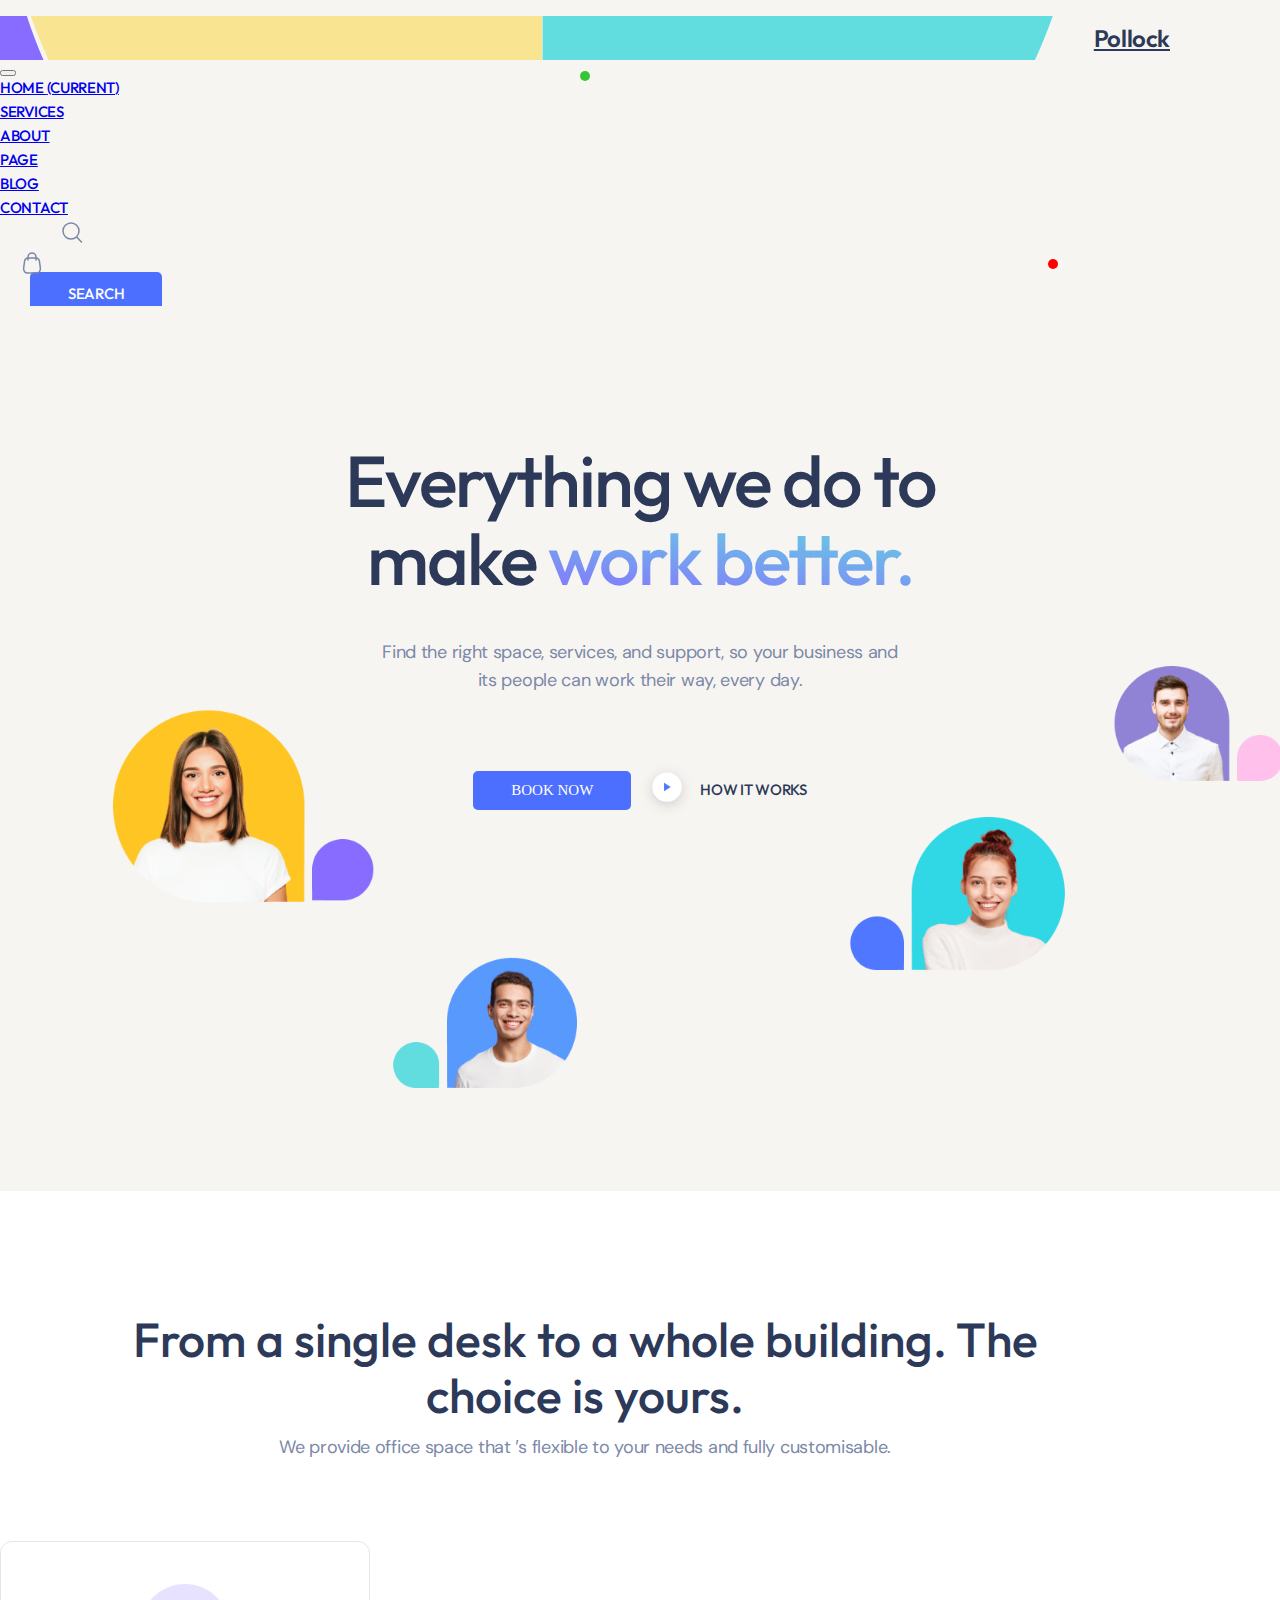
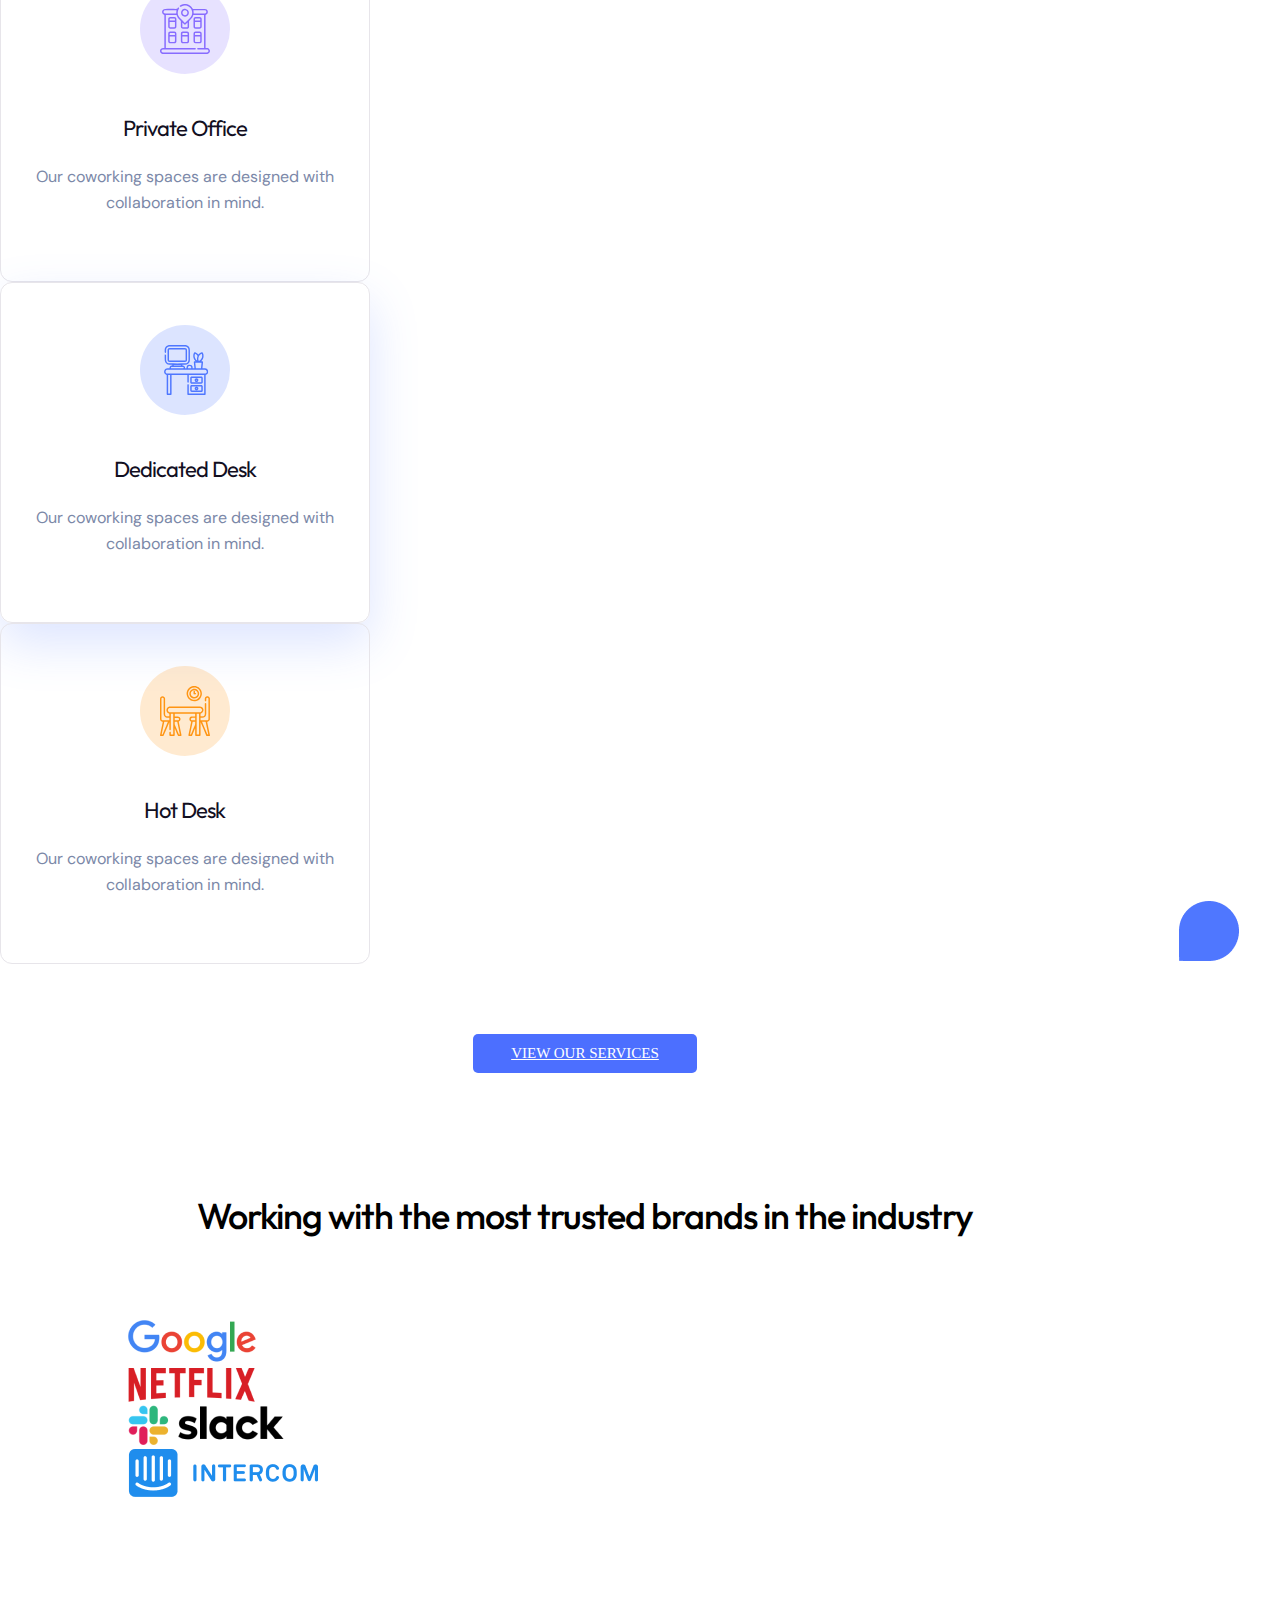
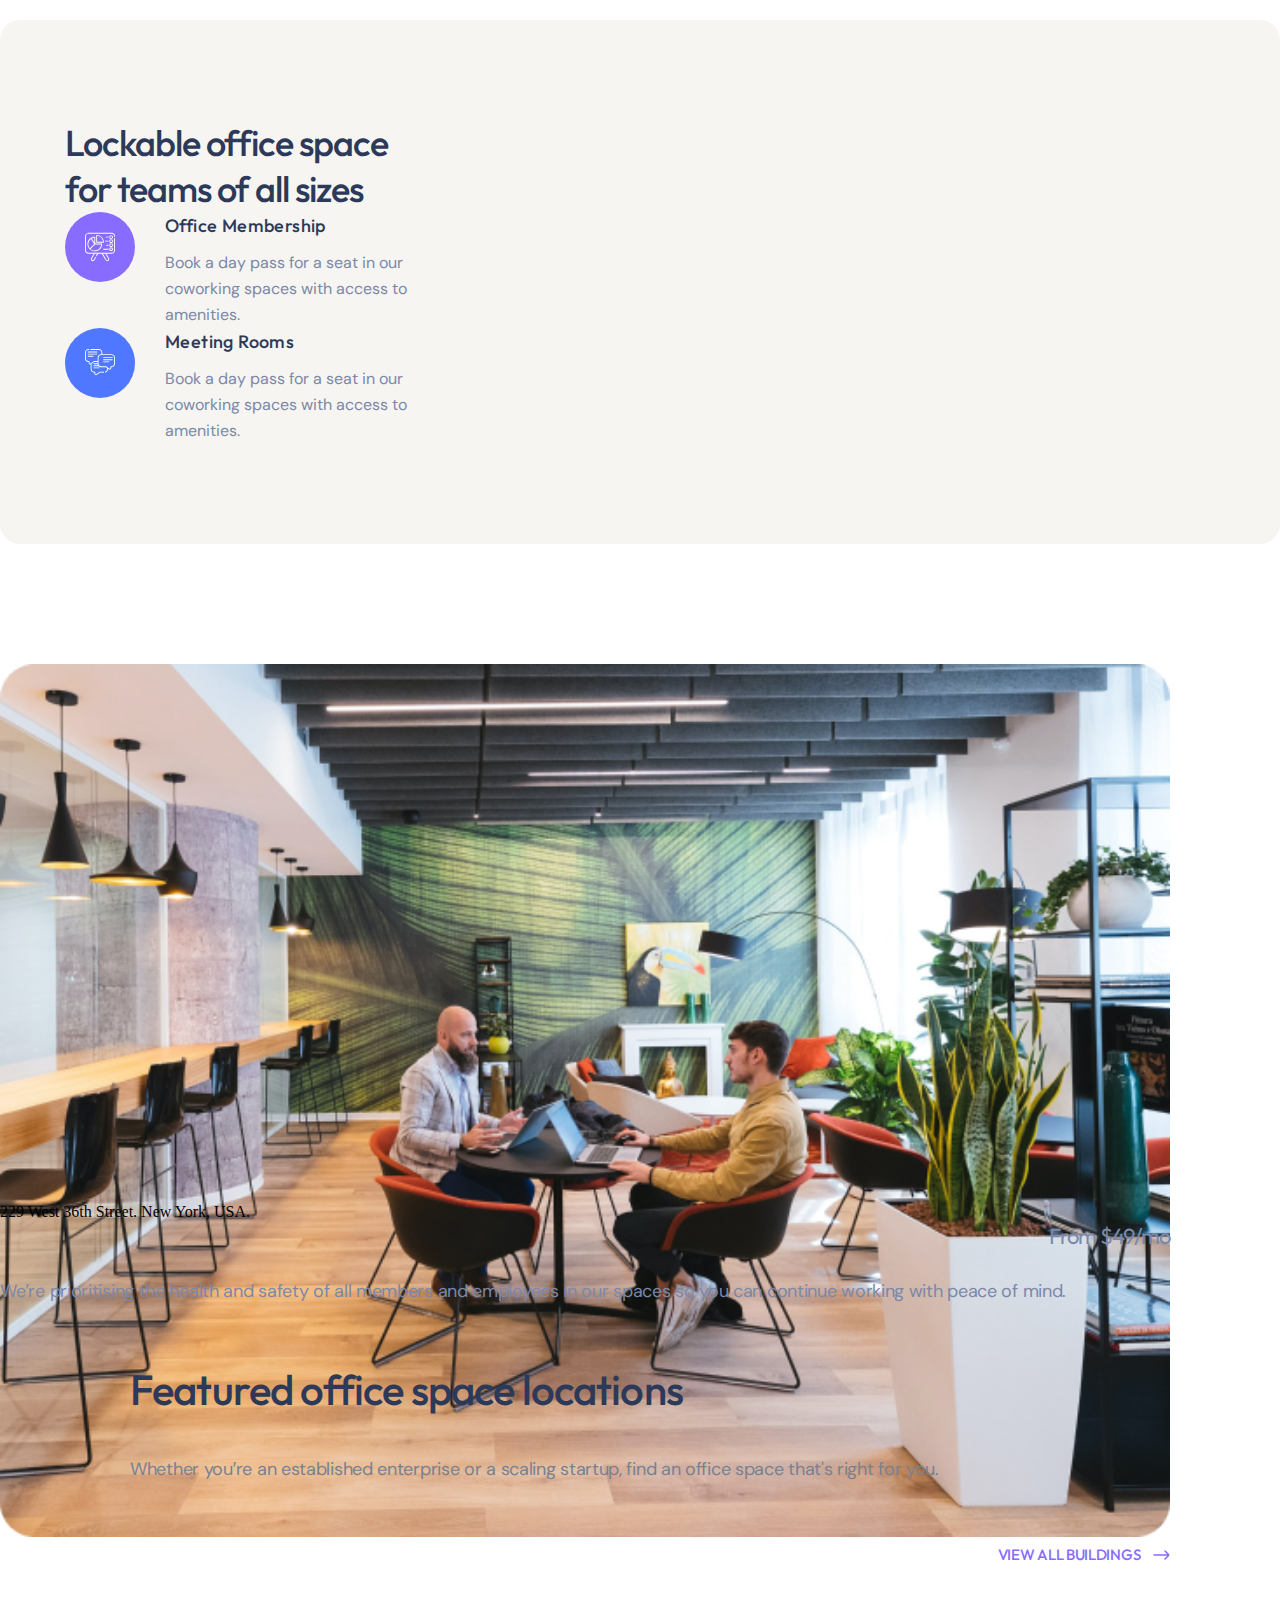
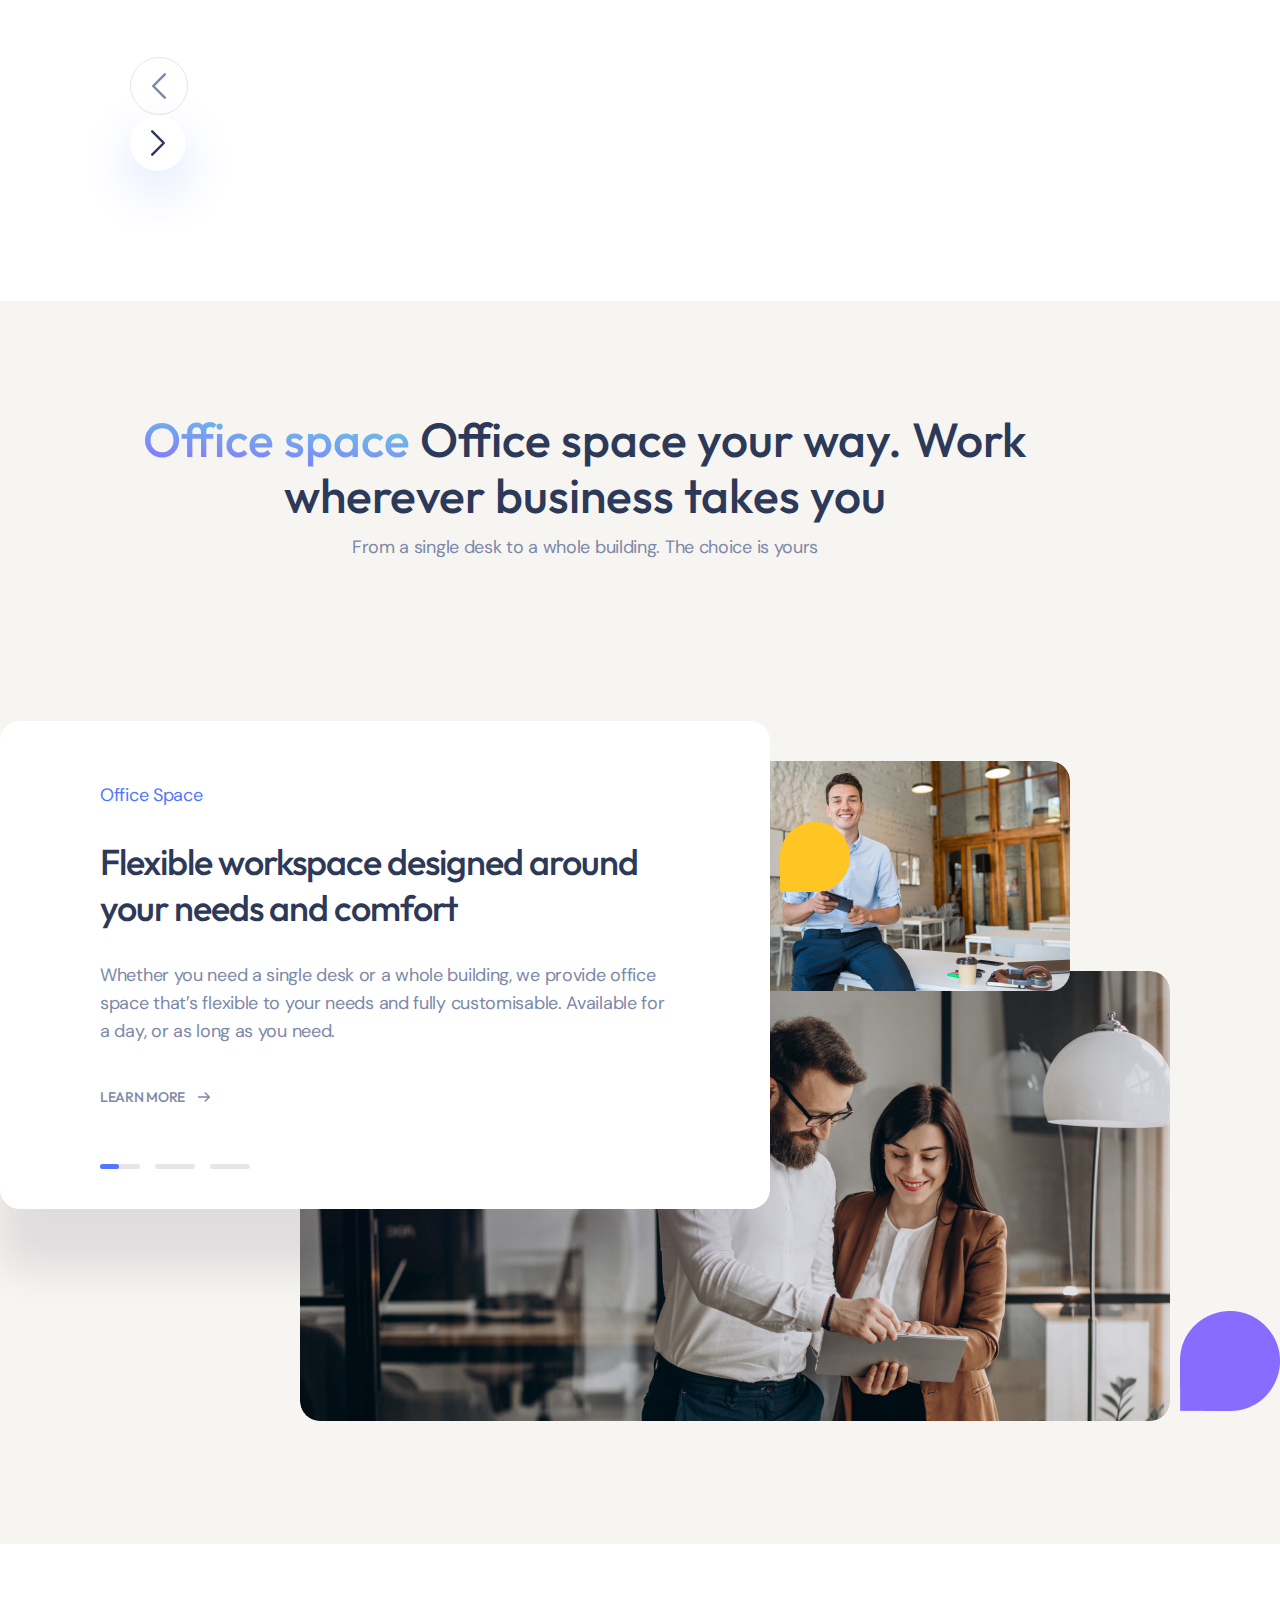
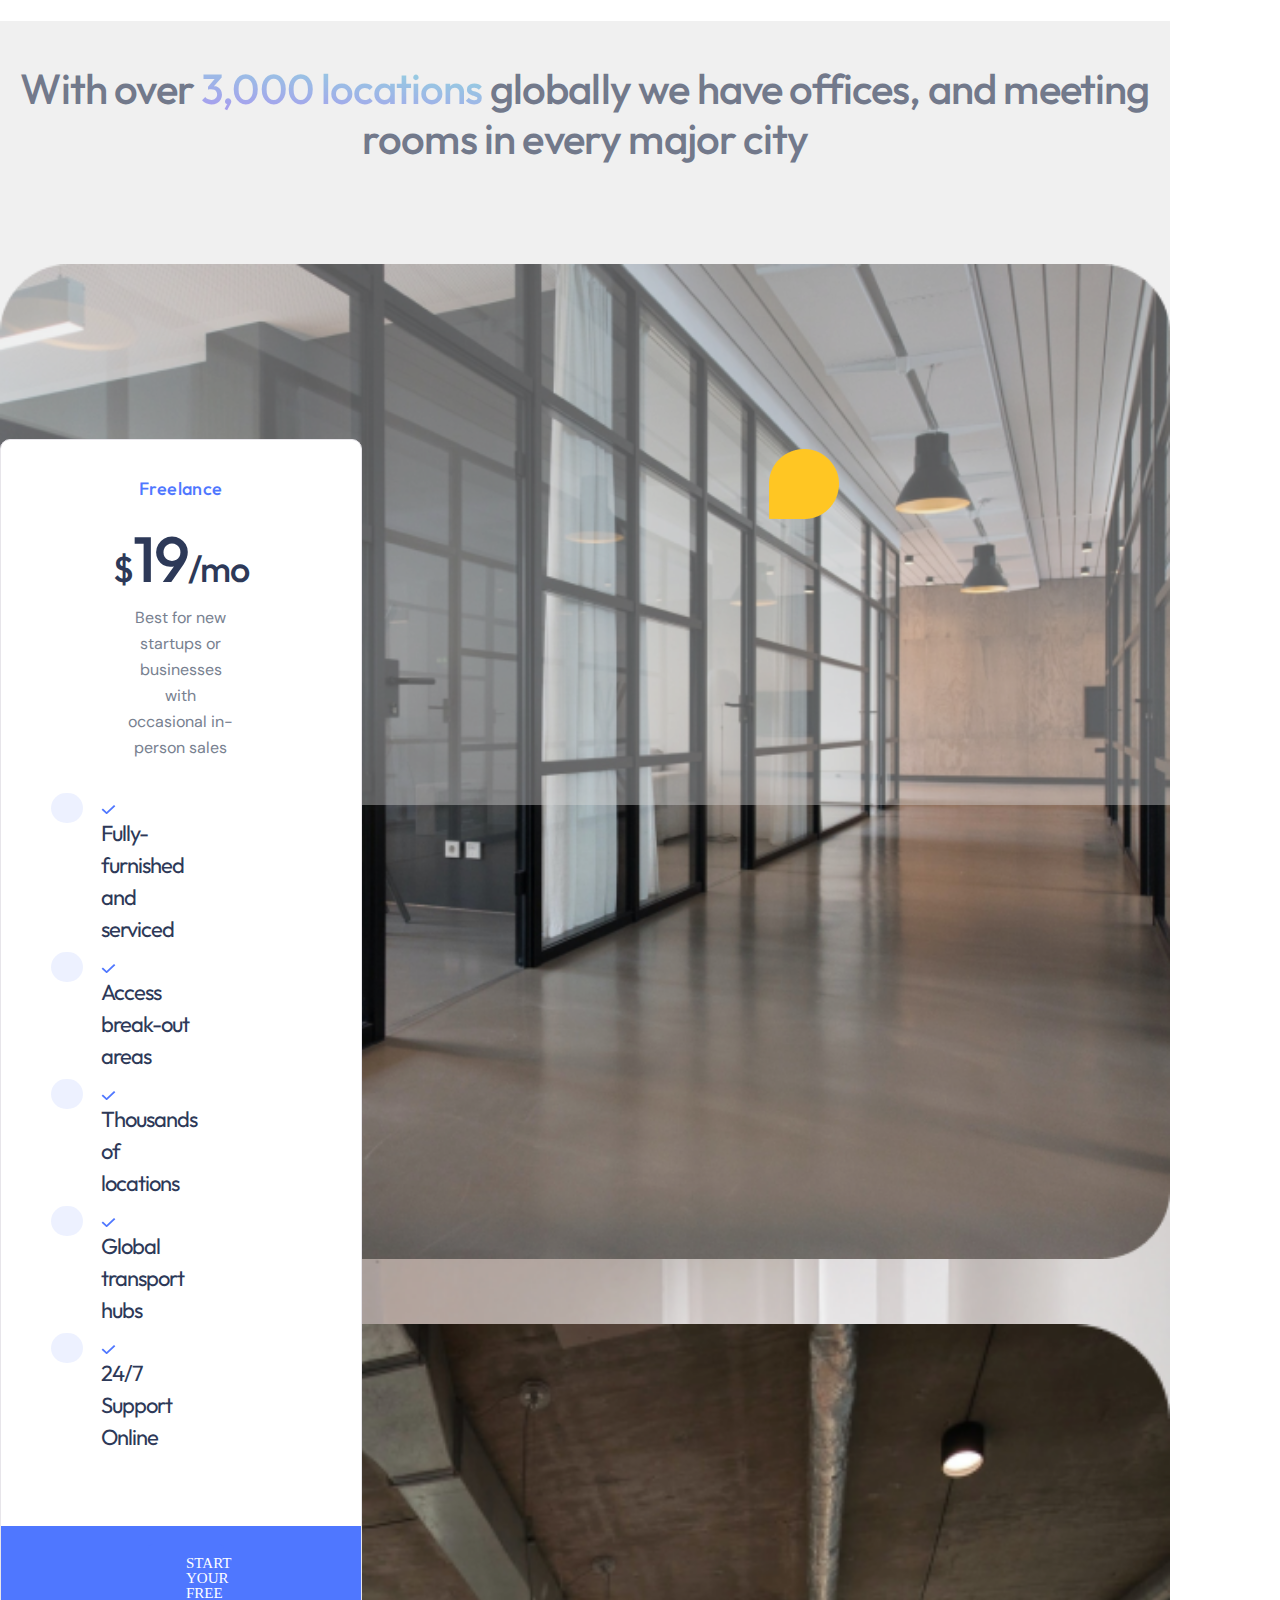
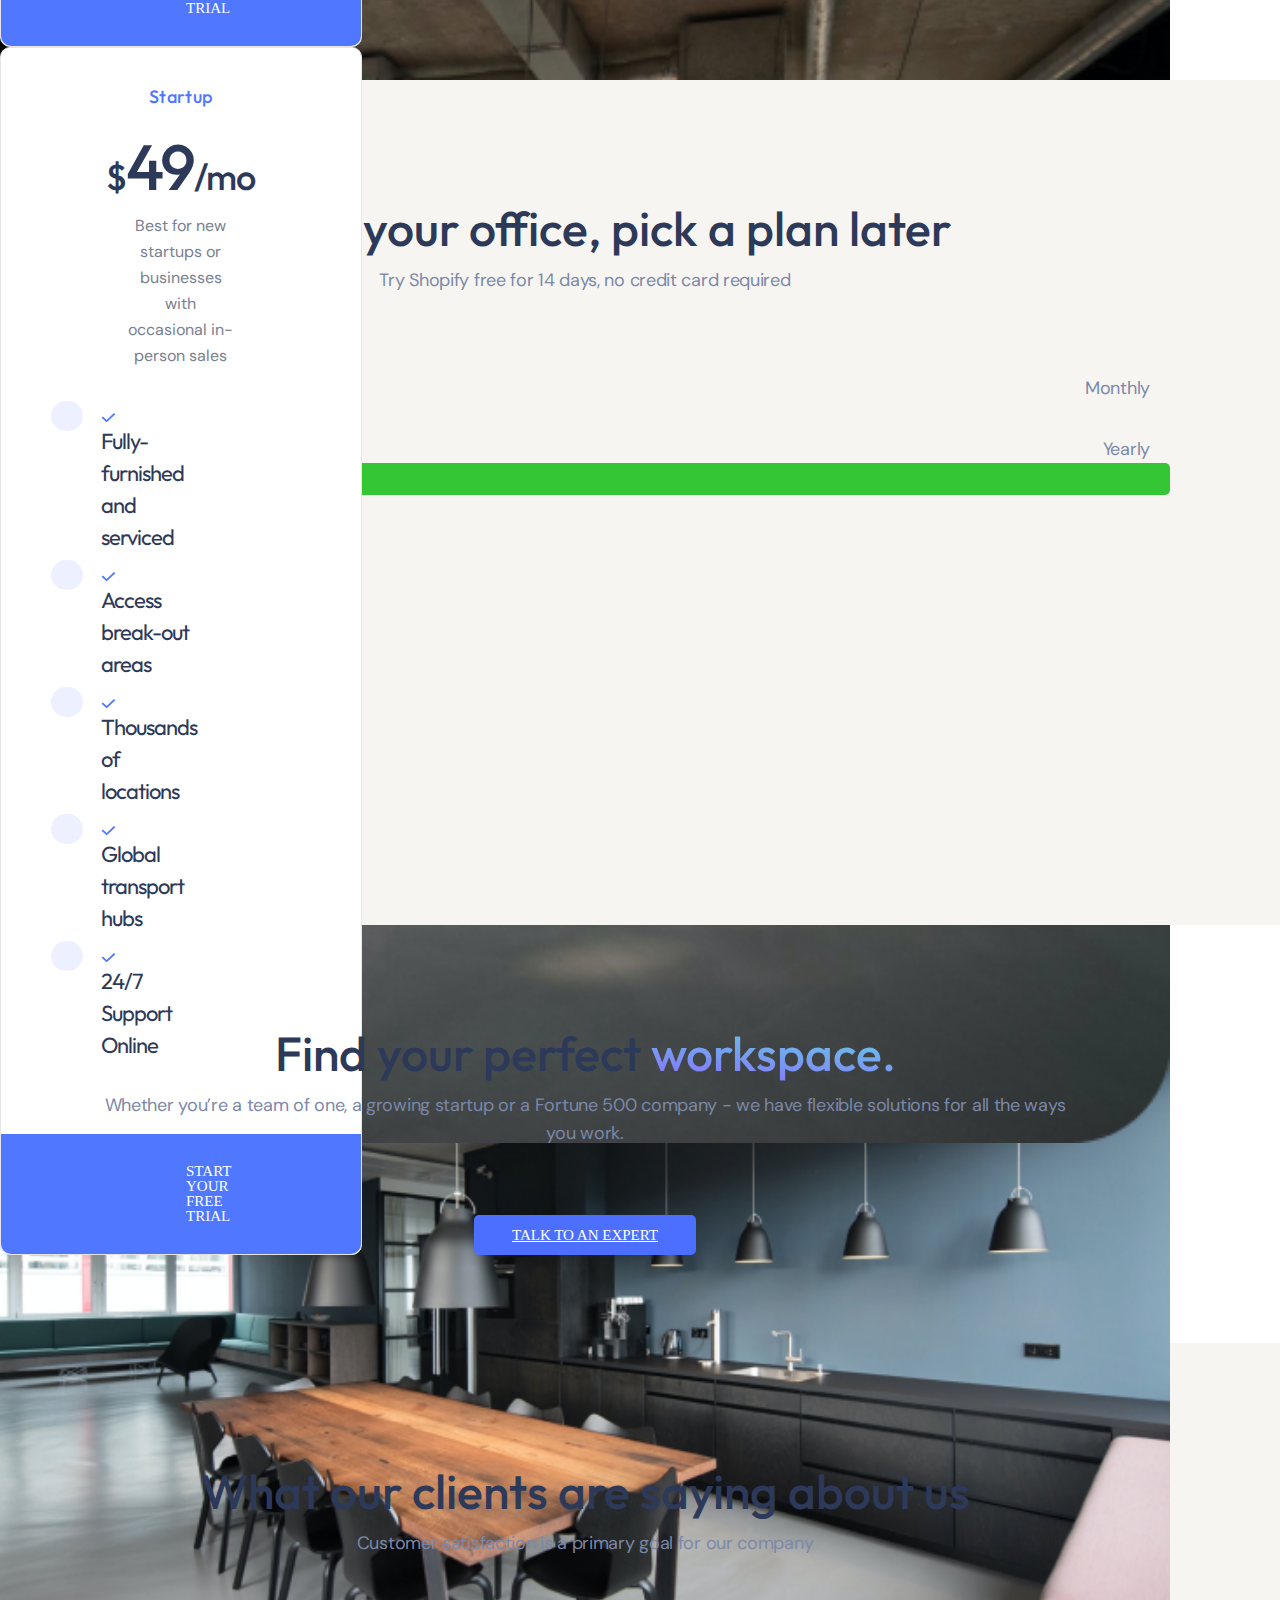
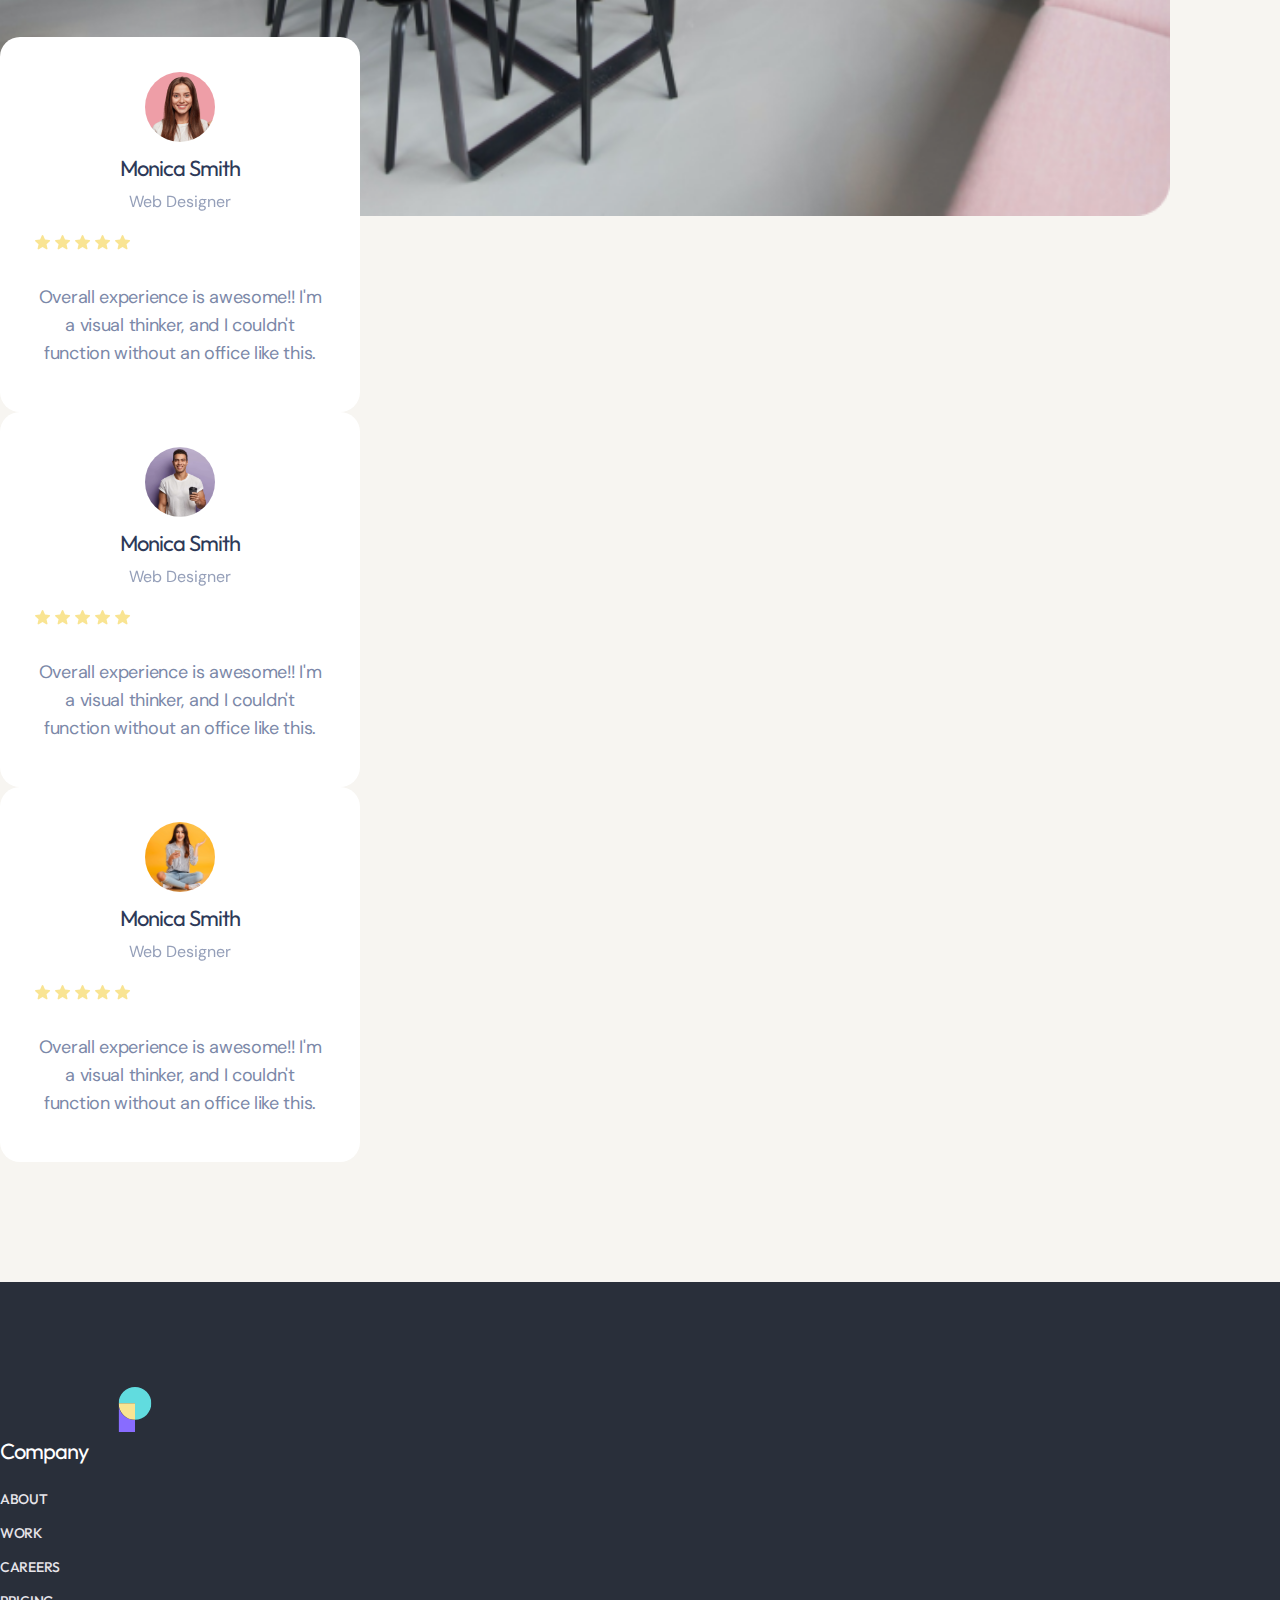
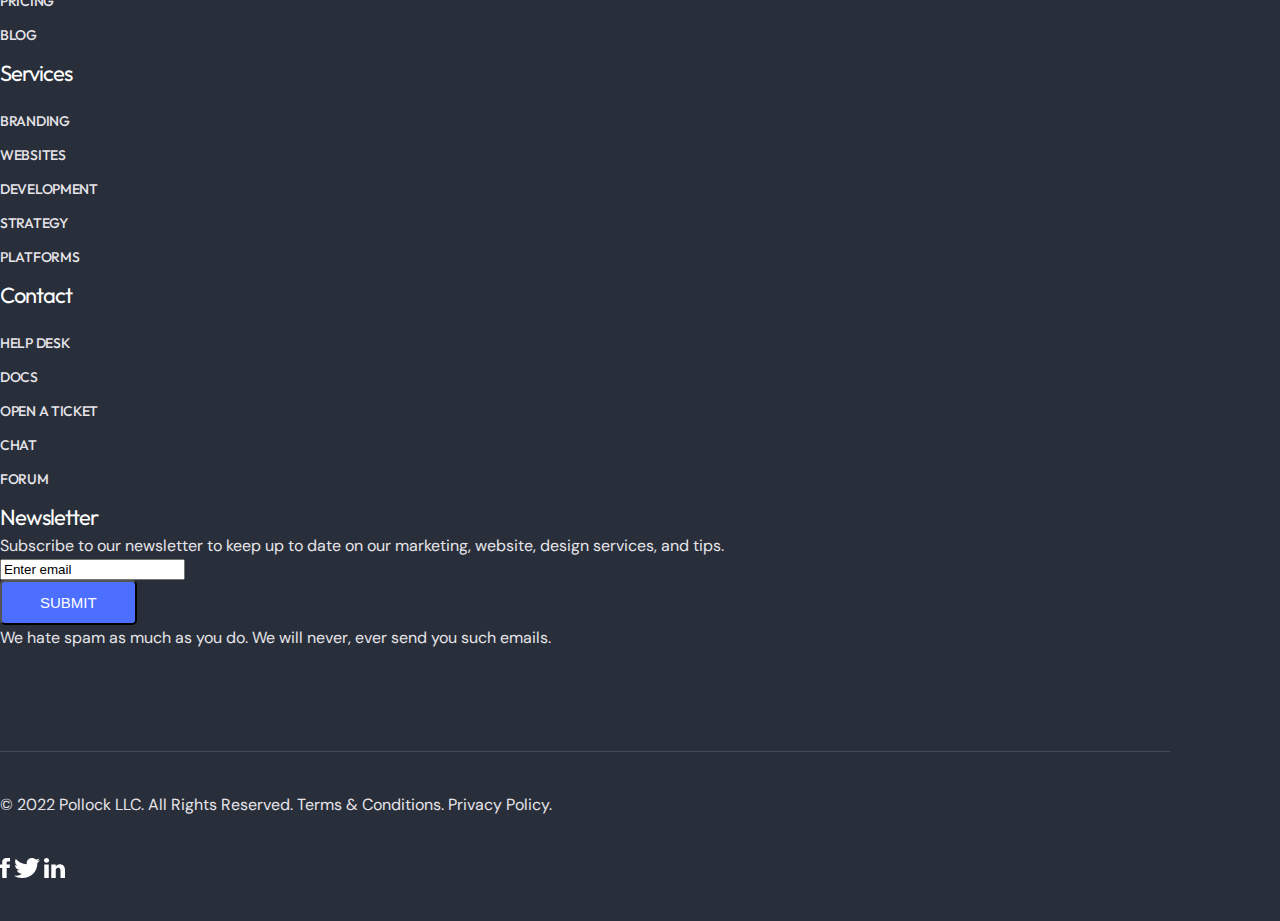
==== index.html @ 3e855b1e "Aneo__Bt2" ====
<!DOCTYPE html>
<html lang="en">
  <head>
    <meta charset="UTF-8" />
    <meta http-equiv="X-UA-Compatible" content="IE=edge" />
    <meta name="viewport" content="width=device-width, initial-scale=1.0" />
    <title>Bai Tap 2</title>
    <!-- font GG -->
    <link rel="preconnect" href="https://fonts.googleapis.com" />
    <link rel="preconnect" href="https://fonts.gstatic.com" crossorigin />
    <link
      href="https://fonts.googleapis.com/css2?family=Outfit:wght@400;500&display=swap"
      rel="stylesheet"
    />
    <link rel="preconnect" href="https://fonts.googleapis.com" />
    <link rel="preconnect" href="https://fonts.gstatic.com" crossorigin />
    <link
      href="https://fonts.googleapis.com/css2?family=DM+Sans&display=swap"
      rel="stylesheet"
    />
    <!-- Bootstrap -->
    <link
      rel="stylesheet"
      href="https://cdn.jsdelivr.net/npm/bootstrap@4.6.2/dist/css/bootstrap.min.css"
      integrity="sha384-xOolHFLEh07PJGoPkLv1IbcEPTNtaed2xpHsD9ESMhqIYd0nLMwNLD69Npy4HI+N"
      crossorigin="anonymous"
    />
    <!-- main..css -->
    <link rel="stylesheet" href="./scss/main/main.css" />
  </head>
  <body>
    <!-- Start header -->
    <header class="header BG--Light-Alt">
      <div class="wrapper">
        <div class="container">
          <div class="main-nav">
            <nav class="navbar navbar-expand-lg navbar-light">
              <div class="main-nav__logo">
                <a class="navbar-brand" href="#">
                  <img src="./img/home_coworking/logoHome.svg" alt="logo" />
                  <span>Pollock</span>
                </a>
              </div>
              <button
                class="navbar-toggler"
                type="button"
                data-toggle="collapse"
                data-target="#navbarSupportedContent"
                aria-controls="navbarSupportedContent"
                aria-expanded="false"
                aria-label="Toggle navigation"
              >
                <span class="navbar-toggler-icon"></span>
              </button>

              <div
                class="collapse navbar-collapse justify-content-end"
                id="navbarSupportedContent"
              >
                <ul class="navbar-nav main-nav__list">
                  <li class="nav-item active main-nav__item main-nav__select">
                    <a class="nav-link main-nav__link" href="#"
                      >Home <span class="sr-only">(current)</span></a
                    >
                  </li>
                  <li class="nav-item main-nav__item">
                    <a class="nav-link main-nav__link" href="#">Services</a>
                  </li>
                  <li class="nav-item main-nav__item">
                    <a class="nav-link main-nav__link" href="#">About</a>
                  </li>
                  <li class="nav-item main-nav__item">
                    <a
                      class="nav-link main-nav__link"
                      href="./public/page_shop_V1.0/page_shop_V1.0.htm"
                      >Page</a
                    >
                  </li>
                  <li class="nav-item main-nav__item">
                    <a
                      class="nav-link main-nav__link"
                      href="./public/page_blog_V1.0/page_blog_V1.0.html"
                      >Blog</a
                    >
                  </li>
                  <li class="nav-item main-nav__item">
                    <a class="nav-link main-nav__link" href="#">Contact</a>
                  </li>
                </ul>
                <ul class="navbar-nav align-items-center main-nav__search">
                  <li class="nav-item main-nav__item">
                    <a class="nav-link main-nav__link" href="#">
                      <img src="./img/home_coworking/Search.svg" alt="Search" />
                    </a>
                  </li>
                  <li class="nav-item main-nav__item main-nav__select--card">
                    <a class="nav-link main-nav__link" href="#">
                      <img src="./img/home_coworking/card.svg" alt="Search" />
                    </a>
                  </li>
                  <li class="nav-item main-nav__item">
                    <a
                      class="btn my-sm-0 btn--big btn--blue main-nav__link"
                      type="submit"
                    >
                      Search
                    </a>
                  </li>
                </ul>
              </div>
            </nav>
          </div>
        </div>
      </div>
    </header>
    <!-- End header -->
    <!-- Start Hero -->
    <section class="hero BG--Light-Alt">
      <div class="container">
        <div class="hero-main">
          <div class="hero-main__bg-Image">
            <img src="./img/home_coworking/Images.png" alt="" />
          </div>
          <div class="hero-main__content">
            <div class="hero-main__header">
              Everything we do to make
              <span class="hero-main__header--Purple">work better.</span>
            </div>
            <div class="hero-main__body">
              Find the right space, services, and support, so your business and
              its people can work their way, every day.
            </div>
            <div class="hero-main__footer">
              <div
                class="hero-main__footer hero-main--button btn btn--big btn--blue"
              >
                Book Now
              </div>
              <div class="hero-main__footer hero-main--play">
                <div class="hero-main__footer--icon">
                  <img src="./img/home_coworking/play.svg" alt="" />
                </div>
                <div class="hero-main__footer--text">How It Works</div>
              </div>
            </div>
          </div>
        </div>
      </div>
    </section>
    <!-- End Hero -->
    <!-- Start Services -->
    <div class="services">
      <div class="container">
        <div class="services-main">
          <div class="services__title">
            <div class="global">
              <div class="global__title">
                From a single desk to a whole building. The choice is yours.
              </div>
              <div class="global__desc">
                We provide office space that &prime;s flexible to your needs and
                fully customisable.
              </div>
            </div>
          </div>
          <div class="services__list">
            <div class="row">
              <div class="col-md-4">
                <div class="service__item">
                  <div class="services services--title">
                    <div class="service--bg-Purple"></div>
                    <img src="./img/home_coworking/Private Office.svg" alt="" />
                  </div>
                  <div class="services services--content">
                    <div class="services__list--title">Private Office</div>
                    <div class="services__list--desc">
                      Our coworking spaces are designed with collaboration in
                      mind.
                    </div>
                  </div>
                </div>
              </div>
              <div class="col-md-4">
                <div class="service__item service--shadow">
                  <div class="services services--title">
                    <div class="service--bg-blue"></div>
                    <img src="./img/home_coworking/Dedicated Desk.svg" alt="" />
                  </div>
                  <div class="services services--content">
                    <div class="services__list--title">Dedicated Desk</div>
                    <div class="services__list--desc">
                      Our coworking spaces are designed with collaboration in
                      mind.
                    </div>
                  </div>
                </div>
              </div>
              <div class="col-md-4">
                <div class="service__item">
                  <div class="services services--title">
                    <div class="service--bg-orange"></div>
                    <img src="./img/home_coworking/Hot Desk.svg" alt="" />
                  </div>
                  <div class="services services--content">
                    <div class="services__list--title">Hot Desk</div>
                    <div class="services__list--desc">
                      Our coworking spaces are designed with collaboration in
                      mind.
                    </div>
                  </div>
                </div>
              </div>
            </div>
            <div class="services__union">
              <img src="./img/home_coworking/BG_Services.png" alt="Union" />
            </div>
          </div>
          <div class="services__button">
            <a class="btn btn--big btn--blue" href="#">View Our Services</a>
          </div>
        </div>
      </div>
    </div>
    <!-- End Services -->

    <!-- Start Logo -->
    <section class="logo">
      <div class="container">
        <div class="logo-main">
          <div class="logo__title">
            Working with the most trusted brands in the industry
          </div>

          <div class="logo__list">
            <div class="row">
              <div class="col-3">
                <div class="logo__item">
                  <img
                    src="./img/home_coworking/logo_gogle.png"
                    alt="logo_gogle"
                  />
                </div>
              </div>
              <div class="col-3">
                <div class="logo__item">
                  <img
                    src="./img/home_coworking/logo_netflix.png"
                    alt="logo_netflix"
                  />
                </div>
              </div>
              <div class="col-3">
                <div class="logo__item">
                  <img
                    src="./img/home_coworking/logo_slack.png"
                    alt="logo_slack"
                  />
                </div>
              </div>
              <div class="col-3">
                <div class="logo__item">
                  <img
                    src="./img/home_coworking/logo_intercom.png"
                    alt="logo_intercom"
                  />
                </div>
              </div>
            </div>
          </div>
        </div>
      </div>
    </section>
    <!-- End Logo -->
    <!-- Start items -->
    <section class="items">
      <div class="container-item">
        <div class="items-main">
          <div class="row">
            <div class="col-4">
              <div class="items__card items--content">
                Lockable office space for teams of all sizes
              </div>
            </div>
            <div class="col-4">
              <div class="items__card">
                <div class="items items--icon">
                  <div
                    class="items__card items__card--image items__card--bg-purple"
                  >
                    <img src="./img/home_coworking/items1.svg" alt="" />
                  </div>
                </div>
                <div class="items items--conten">
                  <div class="items__card items__card--title">
                    Office Membership
                  </div>
                  <div class="items__card items__card--desc">
                    Book a day pass for a seat in our coworking spaces with
                    access to amenities.
                  </div>
                </div>
              </div>
            </div>
            <div class="col-4">
              <div class="items__card">
                <div class="items items--icon">
                  <div
                    class="items__card items__card--image items__card--bg-blue"
                  >
                    <img src="./img/home_coworking/items2.svg" alt="" />
                  </div>
                </div>
                <div class="items items--conten">
                  <div class="items__card items__card--title">
                    Meeting Rooms
                  </div>
                  <div class="items__card items__card--desc">
                    Book a day pass for a seat in our coworking spaces with
                    access to amenities.
                  </div>
                </div>
              </div>
            </div>
          </div>
        </div>
      </div>
    </section>
    <!-- End items -->
    <!-- Start Gallery -->
    <section class="gallery">
      <div class="container">
        <div class="gallery-main">
          <div class="row">
            <div class="col-7">
              <div class="gallery__left">
                <div class="gallery__img">
                  <img src="./img/home_coworking/gallery.png" alt="" />
                </div>
                <div class="gallery__info d-flex justify-content-between">
                  <div class="gallery__infor--address">
                    229 West 36th Street. New York, USA.
                  </div>
                  <div class="gallery__info--price">From $49/mo</div>
                </div>
                <div class="gallery__content">
                  We&prime;re prioritising the health and safety of all members
                  and employees in our spaces so you can continue working with
                  peace of mind.
                </div>
              </div>
            </div>
            <div class="col-5">
              <div class="gallery__right">
                <div class="gallery__title">
                  Featured office space locations
                </div>
                <div class="gallery__desc">
                  Whether you&prime;re an established enterprise or a scaling
                  startup, find an office space that's right for you.
                </div>
                <div class="gallery__view">
                  <a href="#"> View All Buildings</a>

                  <span
                    ><img src="./img/home_coworking/arrow-view.svg" alt=""
                  /></span>
                </div>
                <div class="gallery__arrow d-flex">
                  <div class="gallery__arrow--left">
                    <a href="#">
                      <img
                        src="./img/home_coworking/arrow-left.svg"
                        alt="arrow-left"
                      />
                    </a>
                  </div>
                  <div class="gallery__arrow--right">
                    <a href="#">
                      <img
                        src="./img/home_coworking/arrow-right.svg"
                        alt="arrow-right"
                      />
                    </a>
                  </div>
                </div>
              </div>
            </div>
          </div>
          <div class="gallery__union">
            <img src="./img/home_coworking/Union_gallery.png" alt="Union" />
          </div>
        </div>
      </div>
    </section>
    <!-- End Gallery -->
    <!-- Start About -->
    <section class="about">
      <div class="about-main">
        <div class="container">
          <div class="about__title">
            <div class="global">
              <div class="global__title">
                <span class="global__title--purple-gradient"
                  >Office space
                </span>
                Office space your way. Work wherever business takes you
              </div>
              <div class="global__desc">
                From a single desk to a whole building. The choice is yours
              </div>
            </div>
          </div>
          <div class="about__body">
            <div class="about__image">
              <div class="about__image--parent">
                <img
                  class="about__image--parent-image"
                  src="./img/home_coworking/about-2.png"
                  alt=""
                />
                <div class="about__image--children">
                  <img src="./img/home_coworking/about-1.png" alt="" />
                </div>
                <div class="about__content">
                  <div class="about about--shape">Office Space</div>
                  <div class="about about--title">
                    Flexible workspace designed around your needs and comfort
                  </div>
                  <div class="about about--desc">
                    Whether you need a single desk or a whole building, we
                    provide office space that&prime;s flexible to your needs and
                    fully customisable. Available for a day, or as long as you
                    need.
                  </div>
                  <div class="about about--more">
                    <a href="">Learn more</a>
                    <span
                      ><img
                        class="arrow"
                        src="./img/home_coworking/about-arrow.svg"
                        alt="about-arrow"
                    /></span>
                  </div>
                  <div class="about about--next-page">
                    <div class="about__content--page-first"></div>
                    <div class="about__content--page-second"></div>
                    <div class="about__content--page-third"></div>
                  </div>
                  <div class="about__content--union">
                    <img
                      src="./img/home_coworking/Union-about1.png"
                      alt="Union"
                    />
                  </div>
                </div>

                <div class="about__union">
                  <img
                    src="./img/home_coworking/Union-about2.png"
                    alt="Union"
                  />
                </div>
              </div>
            </div>
          </div>
        </div>
      </div>
    </section>
    <!-- End About -->
    <!-- Start portfolio -->
    <section class="portfolio">
      <div class="container">
        <div class="portfolio-main">
          <div class="portfolio__top block">
            <div class="portfolio portfolio__title">
              With over
              <span class="portfolio__title--bg"> 3,000 locations </span>
              globally we have offices, and meeting rooms in every major city
            </div>

            <div class="portfolio portfolio__image">
              <div class="row">
                <div class="col-7">
                  <div class="portfolio__top portfolio__top--left">
                    <img src="./img/home_coworking/Portfolio-1.png" alt="" />
                    <p class="portfolio__text">New York</p>
                    <div class="portfolio__union">
                      <img
                        src="./img/home_coworking/Union-review.png"
                        alt="Union"
                      />
                    </div>
                  </div>
                </div>
                <div class="col-5">
                  <div class="portfolio__top portfolio__top--right">
                    <img src="./img/home_coworking/Portfolio-4.png" alt="" />
                    <p class="portfolio__text">Miami</p>
                  </div>
                </div>
              </div>
            </div>
            <div class="portfolio__top-bg"></div>
          </div>
          <div class="portfolio__bot">
            <div class="portfolio portfolio__image">
              <div class="row">
                <div class="col-5">
                  <div class="portfolio__top portfolio__top--right">
                    <img src="./img/home_coworking/Portfolio-3.png" alt="" />
                    <p class="portfolio__text">San Francisco</p>
                  </div>
                </div>
                <div class="col-7">
                  <div class="portfolio__top portfolio__top--left">
                    <img src="./img/home_coworking/Portfolio-2.png" alt="" />
                    <p class="portfolio__text">Los Angeles</p>
                  </div>
                </div>
              </div>
            </div>
          </div>
        </div>
      </div>
    </section>
    <!-- End portfolio -->
    <!-- Start pricing -->
    <section class="pricing">
      <div class="pricing-main">
        <div class="container">
          <div class="pricing__title">
            <div class="global">
              <div class="global__title">
                Set up your office, pick a plan later
              </div>
              <div class="global__desc">
                Try Shopify free for 14 days, no credit card required
              </div>
            </div>
          </div>
          <div class="pricing__time">
            <div class="d-flex justify-content-center align-items-center">
              <div class="pricing__time--mon">Monthly</div>
              <div class="pricing__time--icon"></div>
              <div class="pricing__time--year">Yearly</div>
              <div class="pricing__time--ratio">Save 20%</div>
            </div>
          </div>
          <div class="container pricing__list">
            <div class="cards">
              <div class="d-flex">
                <div class="card__item card__bg">
                  <div class="cards card--job">Freelance</div>
                  <div class="cards card--salary">
                    $<span class="card--salary-bold">19</span>/mo
                  </div>
                  <div class="cards card--desc">
                    Best for new startups or businesses with occasional
                    in-person sales
                  </div>
                  <div class="cards card--list">
                    <ul class="d-flex align-items-center">
                      <li class="card__item card__item--icon">
                        <img src="./img/home_coworking/Path.svg" alt="" />
                      </li>
                      <li class="card__item card__item--list">
                        Fully-furnished and serviced
                      </li>
                    </ul>
                    <ul class="d-flex align-items-center">
                      <li class="card__item card__item--icon">
                        <img src="./img/home_coworking/Path.svg" alt="" />
                      </li>
                      <li class="card__item card__item--list">
                        Access break-out areas
                      </li>
                    </ul>
                    <ul class="d-flex align-items-center">
                      <li class="card__item card__item--icon">
                        <img src="./img/home_coworking/Path.svg" alt="" />
                      </li>
                      <li class="card__item card__item--list">
                        Thousands of locations
                      </li>
                    </ul>
                    <ul class="d-flex align-items-center">
                      <li class="card__item card__item--icon">
                        <img src="./img/home_coworking/Path.svg" alt="" />
                      </li>
                      <li class="card__item card__item--list">
                        Global transport hubs
                      </li>
                    </ul>
                    <ul class="d-flex align-items-center">
                      <li class="card__item card__item--icon">
                        <img src="./img/home_coworking/Path.svg" alt="" />
                      </li>
                      <li class="card__item card__item--list">
                        24/7 Support Online
                      </li>
                    </ul>
                  </div>
                  <div class="card__item--button">
                    <div class="btn btn--big btn--blue">
                      Start your free trial
                    </div>
                  </div>
                </div>
                <div class="card__item card__bg">
                  <div class="cards card--job">Startup</div>
                  <div class="cards card--salary">
                    $<span class="card--salary-bold">49</span>/mo
                  </div>
                  <div class="cards card--desc">
                    Best for new startups or businesses with occasional
                    in-person sales
                  </div>
                  <div class="cards card--list">
                    <ul class="d-flex align-items-center">
                      <li class="card__item card__item--icon">
                        <div class="card__item"></div>
                        <img src="./img/home_coworking/Path.svg" alt="" />
                      </li>
                      <li class="card__item card__item--list">
                        Fully-furnished and serviced
                      </li>
                    </ul>
                    <ul class="d-flex align-items-center">
                      <li class="card__item card__item--icon">
                        <img src="./img/home_coworking/Path.svg" alt="" />
                      </li>
                      <li class="card__item card__item--list">
                        Access break-out areas
                      </li>
                    </ul>
                    <ul class="d-flex align-items-center">
                      <li class="card__item card__item--icon">
                        <img src="./img/home_coworking/Path.svg" alt="" />
                      </li>
                      <li class="card__item card__item--list">
                        Thousands of locations
                      </li>
                    </ul>
                    <ul class="d-flex align-items-center">
                      <li class="card__item card__item--icon">
                        <img src="./img/home_coworking/Path.svg" alt="" />
                      </li>
                      <li class="card__item card__item--list">
                        Global transport hubs
                      </li>
                    </ul>
                    <ul class="d-flex align-items-center">
                      <li class="card__item card__item--icon">
                        <img src="./img/home_coworking/Path.svg" alt="" />
                      </li>
                      <li class="card__item card__item--list">
                        24/7 Support Online
                      </li>
                    </ul>
                  </div>
                  <div class="card__item--button">
                    <div class="btn btn--big btn--blue">
                      Start your free trial
                    </div>
                  </div>
                </div>
              </div>
            </div>
            <div class="pricing__union">
              <img src="./img/home_coworking/Union-about1.png" alt="Union" />
            </div>
          </div>
        </div>
      </div>
    </section>
    <!-- End pricing -->
    <!-- Start CTA -->
    <section class="cta">
      <div class="container">
        <div class="cta-main">
          <div class="cta__title">
            <div class="global">
              <div class="global__title">
                Find your perfect
                <span class="global__title--purple-gradient">workspace. </span>
              </div>
              <div class="global__desc">
                Whether you&#8217;re a team of one, a growing startup or a
                Fortune 500 company &#8722; we have flexible solutions for all
                the ways you work.
              </div>
            </div>
          </div>
          <div class="cta__button">
            <a class="btn btn--big btn--blue" href="#">Talk to an expert</a>
          </div>
        </div>
      </div>
    </section>
    <!-- End CTA -->
    <!-- Start review -->
    <section class="reviews">
      <div class="reviews-main">
        <div class="container">
          <div class="reviews__title">
            <div class="global">
              <div class="global__title">
                What our clients are saying about us
              </div>
              <div class="global__desc">
                Customer satisfaction is a primary goal for our company
              </div>
            </div>
          </div>
          <div class="reviews__list">
            <div class="row">
              <div class="col-md-4">
                <div class="reviews__item reviews--bg">
                  <div class="reviews reviews--title">
                    <div class="reviews__item reviews__item--image">
                      <img
                        class=""
                        src="./img/home_coworking/Reviews-Avatar1.png"
                        alt=""
                      />
                    </div>

                    <div class="reviews__item reviews__item--name">
                      Monica Smith
                    </div>
                    <div class="reviews__item reviews__item--location">
                      Web Designer
                    </div>
                    <div
                      class="reviews__item reviews__item--strart text-center"
                    >
                      <img src="./img/home_coworking/start.svg" alt="start" />
                      <img src="./img/home_coworking/start.svg" alt="start" />
                      <img src="./img/home_coworking/start.svg" alt="start" />
                      <img src="./img/home_coworking/start.svg" alt="start" />
                      <img src="./img/home_coworking/start.svg" alt="start" />
                    </div>
                  </div>
                  <div class="reviews reviews--content">
                    Overall experience is awesome!! I'm a visual thinker, and I
                    couldn't function without an office like this.
                  </div>
                </div>
              </div>
              <div class="col-md-4">
                <div class="reviews__item reviews--bg">
                  <div class="reviews reviews--title">
                    <div class="reviews__item reviews__item--image">
                      <img
                        class=""
                        src="./img/home_coworking/Reviews-Avatar2.png"
                        alt=""
                      />
                    </div>
                    <div class="reviews__item reviews__item--name">
                      Monica Smith
                    </div>
                    <div class="reviews__item reviews__item--location">
                      Web Designer
                    </div>
                    <div
                      class="reviews__item reviews__item--strart text-center"
                    >
                      <img src="./img/home_coworking/start.svg" alt="start" />
                      <img src="./img/home_coworking/start.svg" alt="start" />
                      <img src="./img/home_coworking/start.svg" alt="start" />
                      <img src="./img/home_coworking/start.svg" alt="start" />
                      <img src="./img/home_coworking/start.svg" alt="start" />
                    </div>
                  </div>
                  <div class="reviews reviews--content">
                    Overall experience is awesome!! I'm a visual thinker, and I
                    couldn't function without an office like this.
                  </div>
                </div>
              </div>
              <div class="col-md-4">
                <div class="reviews__item reviews--bg">
                  <div class="reviews reviews--title">
                    <div class="reviews__item reviews__item--image">
                      <img
                        class=""
                        src="./img/home_coworking/Reviews-Avatar3.png"
                        alt=""
                      />
                    </div>
                    <div class="reviews__item reviews__item--name">
                      Monica Smith
                    </div>
                    <div class="reviews__item reviews__item--location">
                      Web Designer
                    </div>
                    <div
                      class="reviews__item reviews__item--strart text-center"
                    >
                      <img src="./img/home_coworking/start.svg" alt="start" />
                      <img src="./img/home_coworking/start.svg" alt="start" />
                      <img src="./img/home_coworking/start.svg" alt="start" />
                      <img src="./img/home_coworking/start.svg" alt="start" />
                      <img src="./img/home_coworking/start.svg" alt="start" />
                    </div>
                  </div>
                  <div class="reviews reviews--content">
                    Overall experience is awesome!! I'm a visual thinker, and I
                    couldn't function without an office like this.
                  </div>
                </div>
              </div>
            </div>
            <div class="reviews__union">
              <img src="./img/home_coworking/Union-review.png" alt="Union" />
            </div>
          </div>
        </div>
      </div>
    </section>

    <!-- End review -->
    <!-- Start footer -->
    <footer class="footer">
      <div class="container">
        <div class="footer-main">
          <div class="row">
            <div class="col-8">
              <div class="footer__link">
                <div class="row">
                  <div class="col-3">
                    <div class="footer__logo">
                      <img src="./img/home_coworking/logoHome.svg" alt="logo" />
                    </div>
                  </div>

                  <div class="col-3">
                    <div class="footer footer--item">
                      <div class="footer__list footer__list--header">
                        Company
                      </div>
                      <div class="footer__list footer__list--body">
                        <ul>
                          <li>
                            <a href="#">About</a>
                          </li>
                          <li>
                            <a href="#">Work</a>
                          </li>
                          <li><a href="#">Careers</a></li>
                          <li>
                            <a href="#">Pricing</a>
                          </li>
                          <li>
                            <a href="#">Blog</a>
                          </li>
                        </ul>
                      </div>
                    </div>
                  </div>

                  <div class="col-3">
                    <div class="footer footer--item">
                      <div class="footer__list footer__list--header">
                        Services
                      </div>
                      <div class="footer__list footer__list--body">
                        <ul>
                          <li>
                            <a href="#">Branding</a>
                          </li>
                          <li>
                            <a href="#">Websites</a>
                          </li>
                          <li>
                            <a href="#">Development</a>
                          </li>
                          <li>
                            <a href="#">Strategy</a>
                          </li>
                          <li>
                            <a href="#">Platforms</a>
                          </li>
                        </ul>
                      </div>
                    </div>
                  </div>

                  <div class="col-3">
                    <div class="footer footer--item">
                      <div class="footer__list footer__list--header">
                        Contact
                      </div>
                      <div class="footer__list footer__list--body">
                        <ul>
                          <li>
                            <a href="#">Help Desk</a>
                          </li>
                          <li>
                            <a href="#">Docs</a>
                          </li>
                          <li>
                            <a href="#">Open a Ticket</a>
                          </li>
                          <li>
                            <a href="#">Chat</a>
                          </li>
                          <li>
                            <a href="#">Forum</a>
                          </li>
                        </ul>
                      </div>
                    </div>
                  </div>
                </div>
              </div>
            </div>
            <div class="col-4">
              <div class="footer__sub">
                <div class="footer__sub--title">Newsletter</div>
                <div class="footer__sub--desc">
                  Subscribe to our newsletter to keep up to date on our
                  marketing, website, design services, and tips.
                </div>
                <div class="footer__sub--email">
                  <form action="">
                    <div class="row align-items-center">
                      <div class="col-8 pr-3">
                        <div class="form-outline mb-4">
                          <input
                            type="email"
                            id="form2Example1"
                            class="form-control"
                            value="Enter email"
                          />
                        </div>
                      </div>
                      <div class="col-4">
                        <button
                          type="button"
                          class="btn btn--blue btn--big mb-4"
                        >
                          Submit
                        </button>
                      </div>
                    </div>
                  </form>
                </div>
                <div class="footer__sub--text">
                  We hate spam as much as you do. We will never, ever send you
                  such emails.
                </div>
              </div>
            </div>
          </div>
          <div class="footer-end">
            <div class="container">
              <div class="footer_line"></div>

              <div class="row justify-content-between">
                <div class="footer-end--desc">
                  © 2022 Pollock LLC. All Rights Reserved. Terms & Conditions.
                  Privacy Policy.
                </div>
                <div class="footer-end--icon">
                  <img
                    class="mr-4"
                    src="./img/home_coworking/ft-fb.svg"
                    alt="fb"
                  />
                  <img
                    class="mr-4"
                    src="./img/home_coworking/ft-tw.svg"
                    alt="fb"
                  />
                  <img
                    class="mr-4"
                    src="./img/home_coworking/ft-lin.svg"
                    alt="fb"
                  />
                </div>
              </div>
            </div>
          </div>
        </div>
      </div>
    </footer>
    <!-- End footer -->
    <!-- Bootstrap -->
    <script
      src="https://cdn.jsdelivr.net/npm/jquery@3.5.1/dist/jquery.slim.min.js"
      integrity="sha384-DfXdz2htPH0lsSSs5nCTpuj/zy4C+OGpamoFVy38MVBnE+IbbVYUew+OrCXaRkfj"
      crossorigin="anonymous"
    ></script>
    <script
      src="https://cdn.jsdelivr.net/npm/bootstrap@4.6.2/dist/js/bootstrap.bundle.min.js"
      integrity="sha384-Fy6S3B9q64WdZWQUiU+q4/2Lc9npb8tCaSX9FK7E8HnRr0Jz8D6OP9dO5Vg3Q9ct"
      crossorigin="anonymous"
    ></script>
  </body>
</html>
---- scss/main/main.css ----
@import "../components/section-page/background/background.css";
@import "../components/section-page/header/header.css";
@import "../components/section-page/footer/footer.css";
@import "../components/global/global.css";
@import "../components/nav-select/nav-select.css";
@import "../components/checkbox/checkbox.css";
@import "../page/home//hero/hero.css";
@import "../page/home/Services/Services.css";
@import "../page/home/logo/logo.css";
@import "../page/home/items/items.css";
@import "../page/home/gallery/gallery.css";
@import "../page/home/about/about.css";
@import "../page/home/portfolio/portfolio.css";
@import "../page/home/pricing/pricing.css";
@import "../page/home/cta/cta.css";
@import "../page/home/reviews/reviews.css";
@import "../components/section-page/hero-global/hero-global.css";
@import "../page/shop_single/shop_single.css";
@import "../../scss/page/page_shop_V1.0/page_shop_V1.0.css";
html,
body,
div,
span,
applet,
object,
iframe,
h1,
h2,
h3,
h4,
h5,
h6,
p,
blockquote,
pre,
a,
abbr,
acronym,
address,
big,
cite,
code,
del,
dfn,
em,
img,
ins,
kbd,
q,
s,
samp,
small,
strike,
strong,
sub,
sup,
tt,
var,
b,
u,
i,
center,
dl,
dt,
dd,
ol,
ul,
li,
fieldset,
form,
label,
legend,
table,
caption,
tbody,
tfoot,
thead,
tr,
th,
td,
article,
aside,
canvas,
details,
embed,
figure,
figcaption,
footer,
header,
hgroup,
menu,
nav,
output,
ruby,
section,
summary,
time,
mark,
audio,
video {
  margin: 0;
  padding: 0;
  border: 0;
  font-size: 100%;
  font: inherit;
  vertical-align: baseline;
}

/* HTML5 display-role reset for older browsers */
article,
aside,
details,
figcaption,
figure,
footer,
header,
hgroup,
menu,
nav,
section {
  display: block;
}

body {
  line-height: 1;
}

ol,
ul {
  list-style: none;
}

blockquote,
q {
  quotes: none;
}

blockquote:before,
blockquote:after,
q:before,
q:after {
  content: "";
  content: none;
}

table {
  border-collapse: collapse;
  border-spacing: 0;
}

.wrapper {
  max-width: 1920px;
  margin: 0 auto;
}

@media (min-width: 1200px) {
  .container {
    max-width: 1170px;
    padding: 0;
  }
}
.btn--big {
  border-radius: 5px;
  font-size: 15px;
  font-style: normal;
  font-weight: 500;
  text-align: center;
  text-transform: uppercase;
  padding: 12px 38px;
}

.btn--blue {
  background-color: #4c6fff;
  color: #ffffff;
}

.btn--white {
  background-color: #ffffff;
}/*# sourceMappingURL=main.css.map */
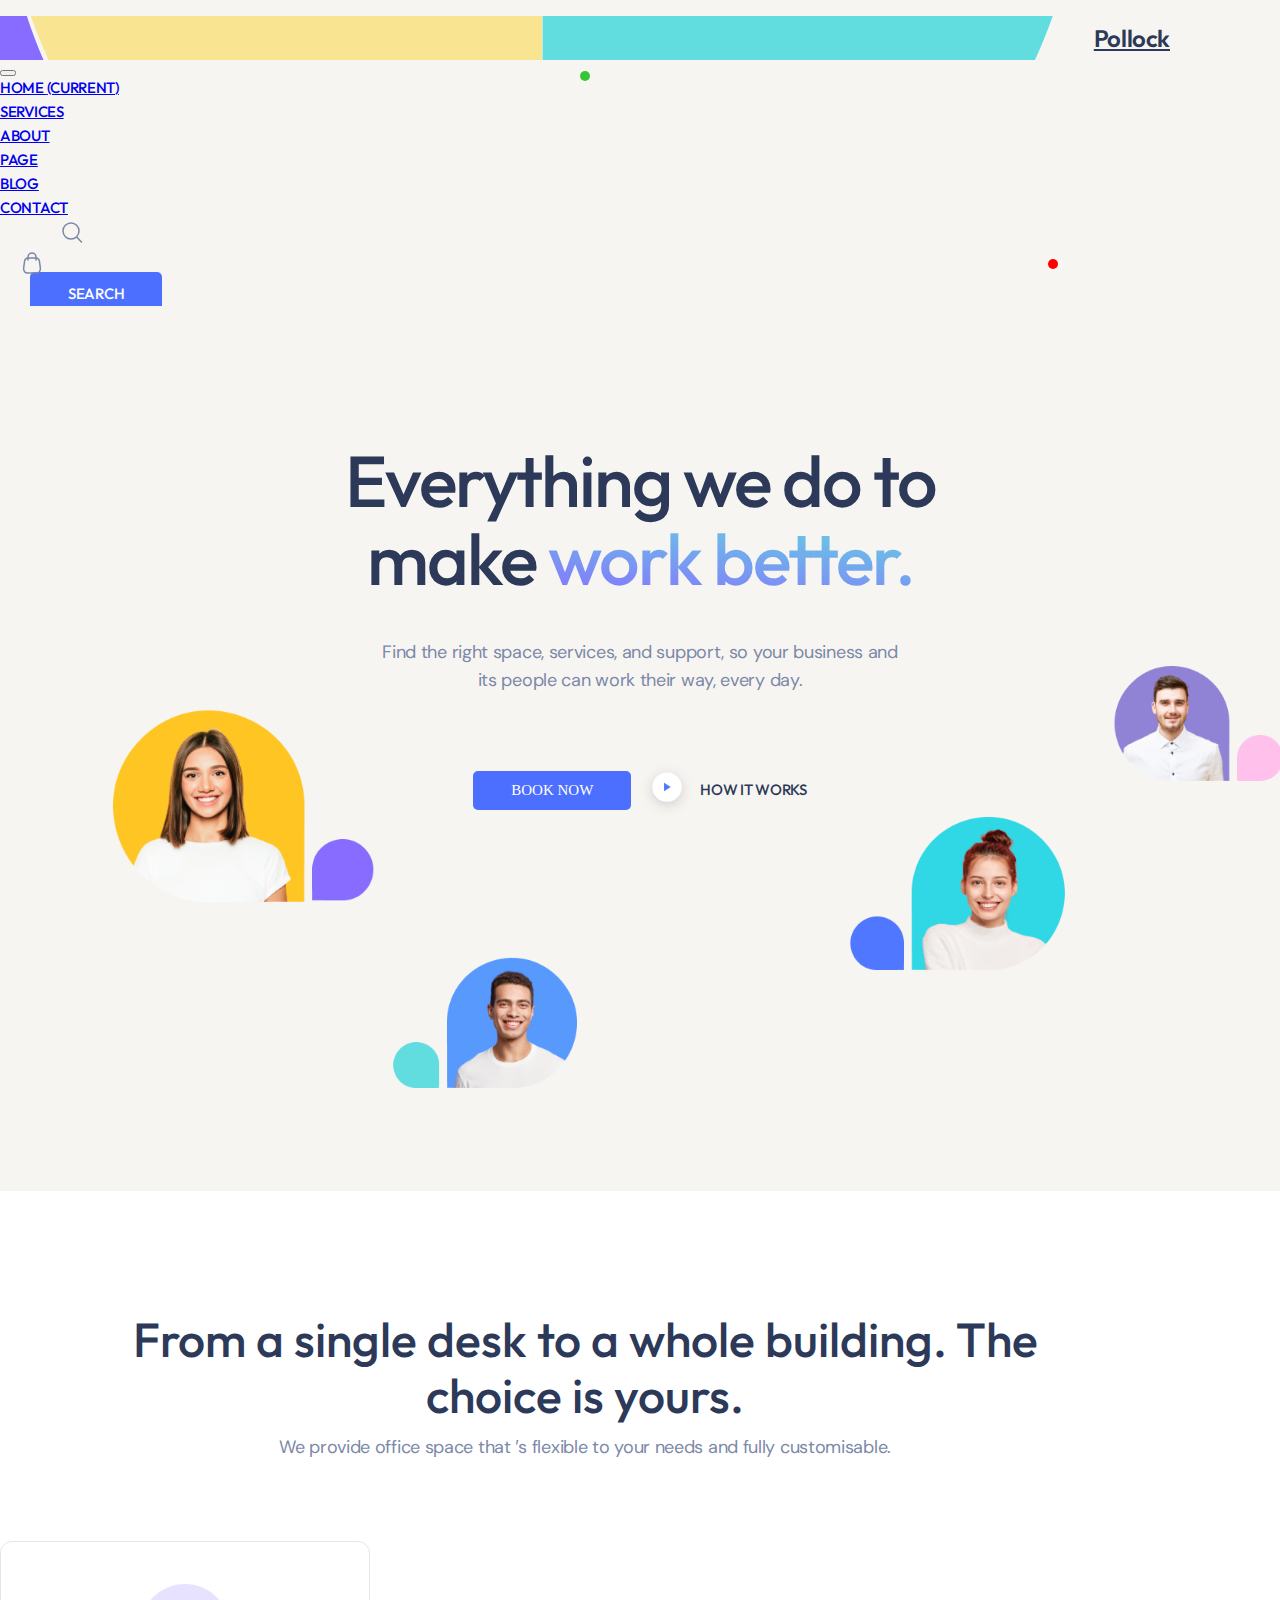
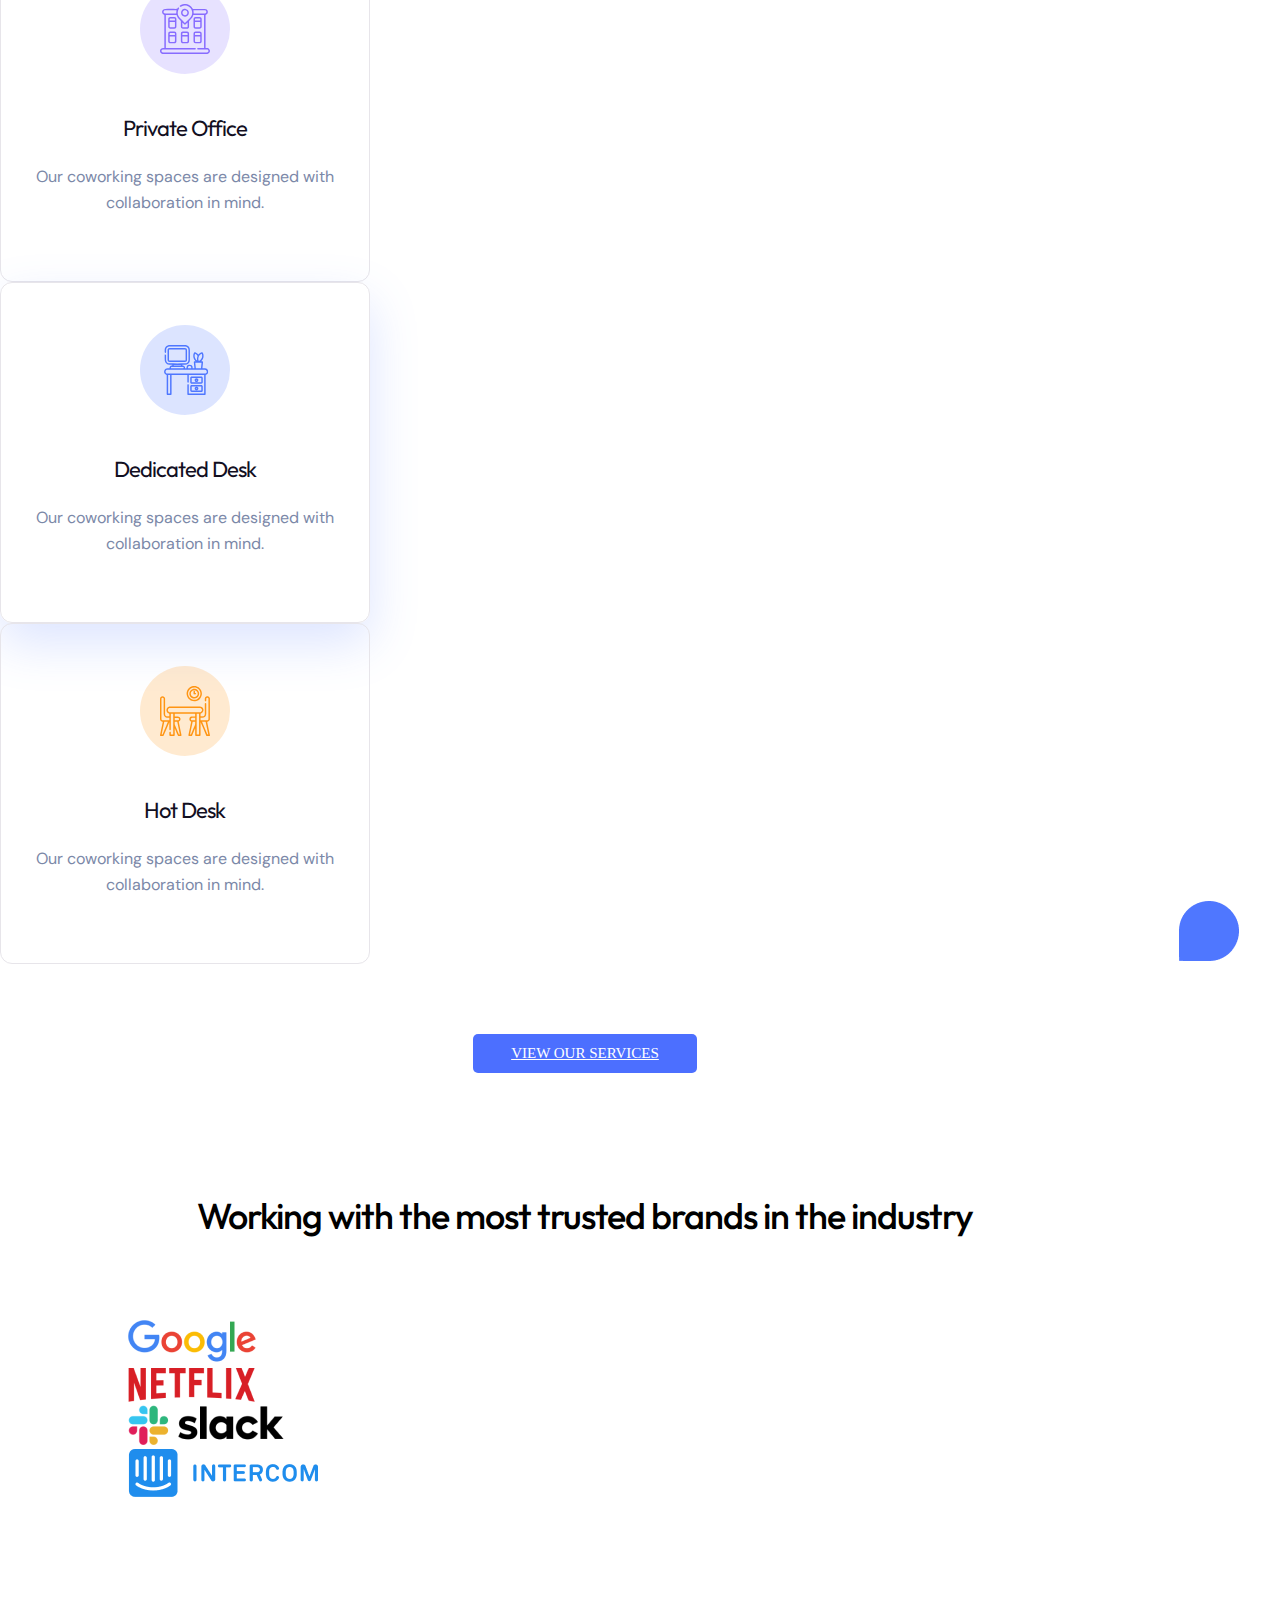
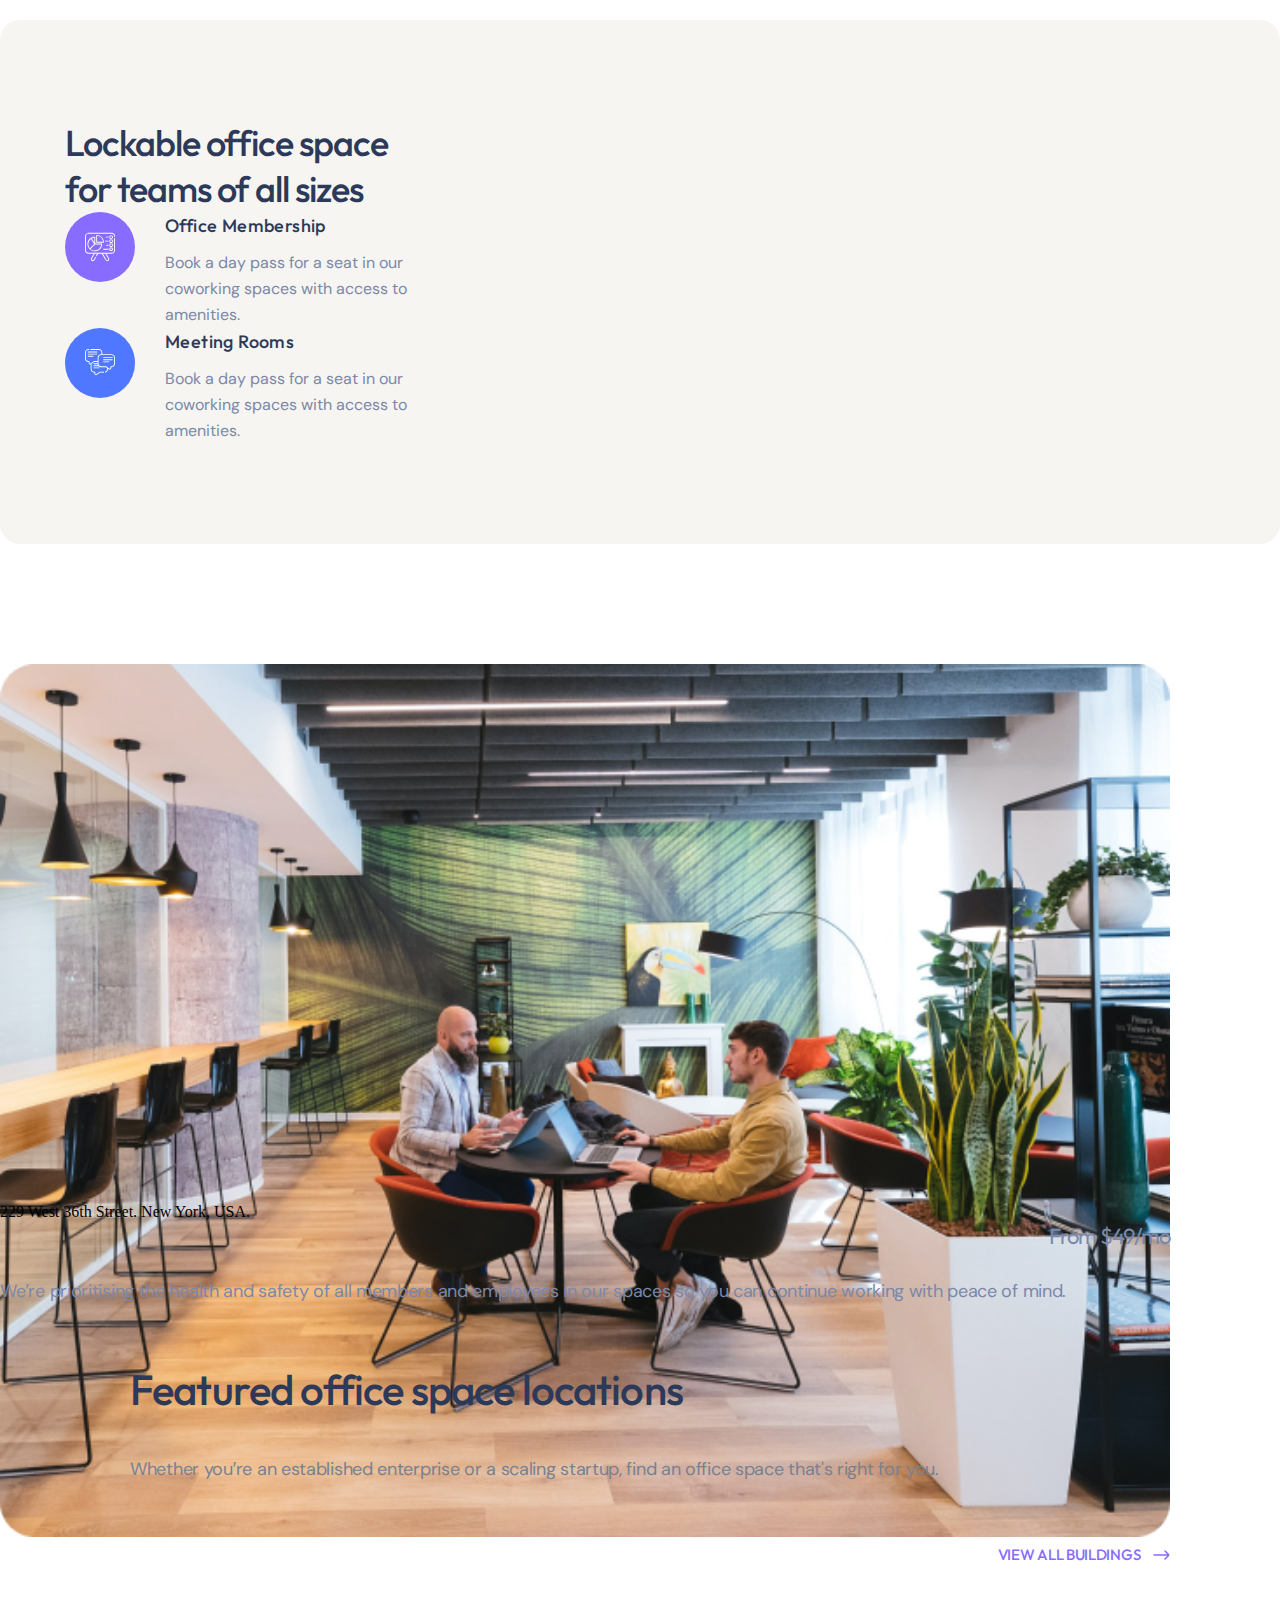
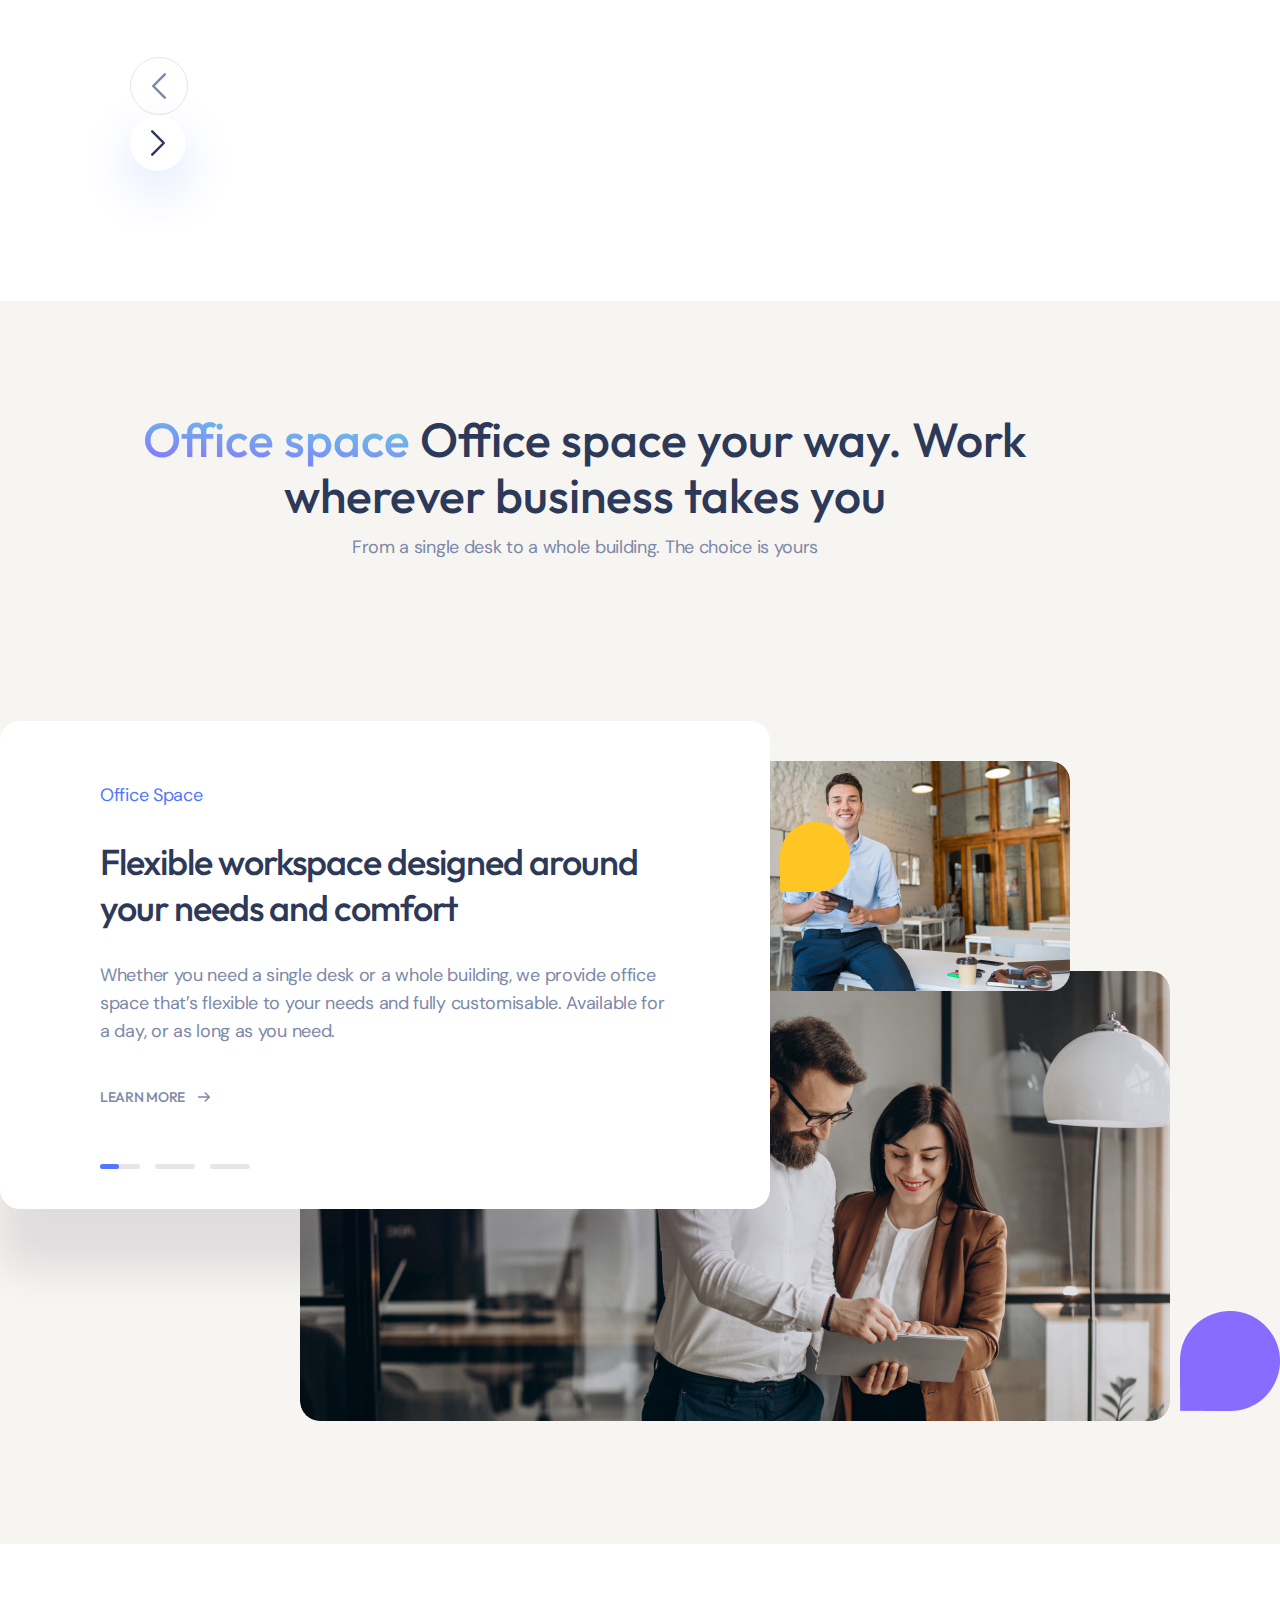
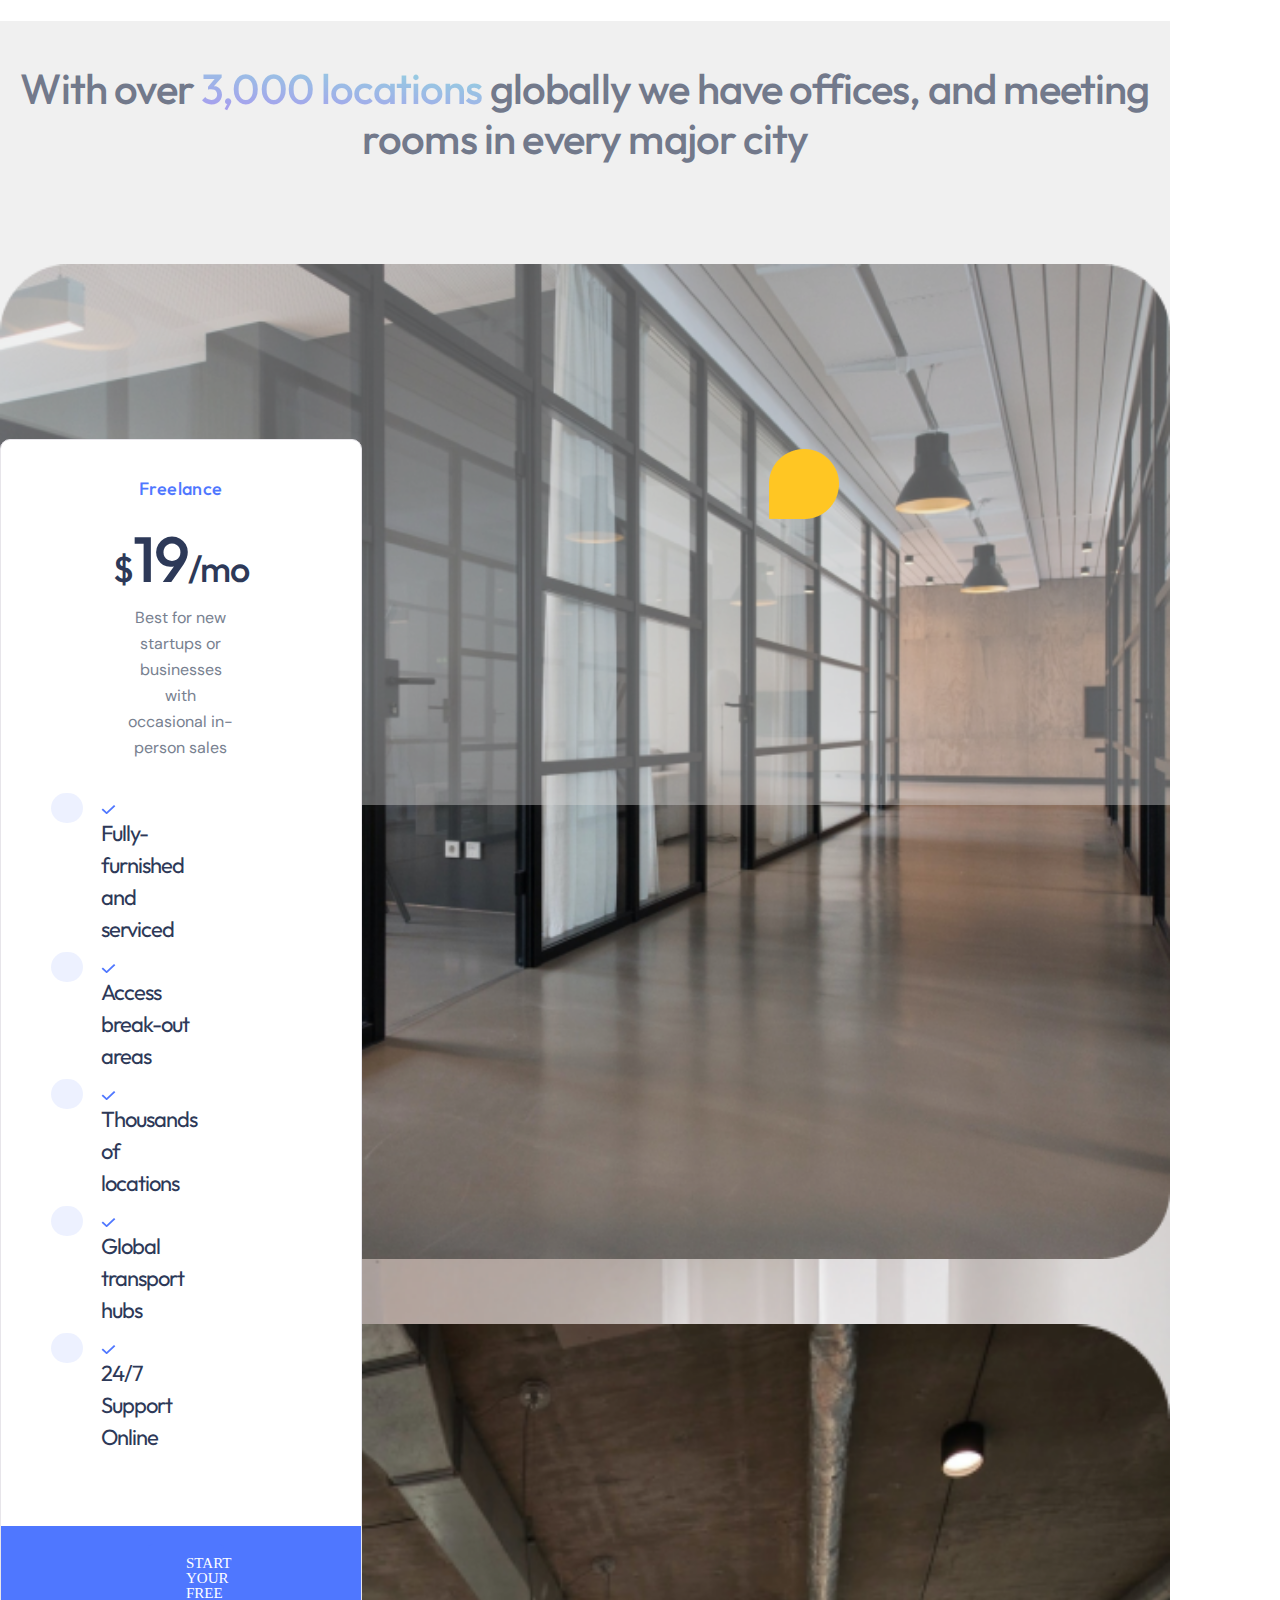
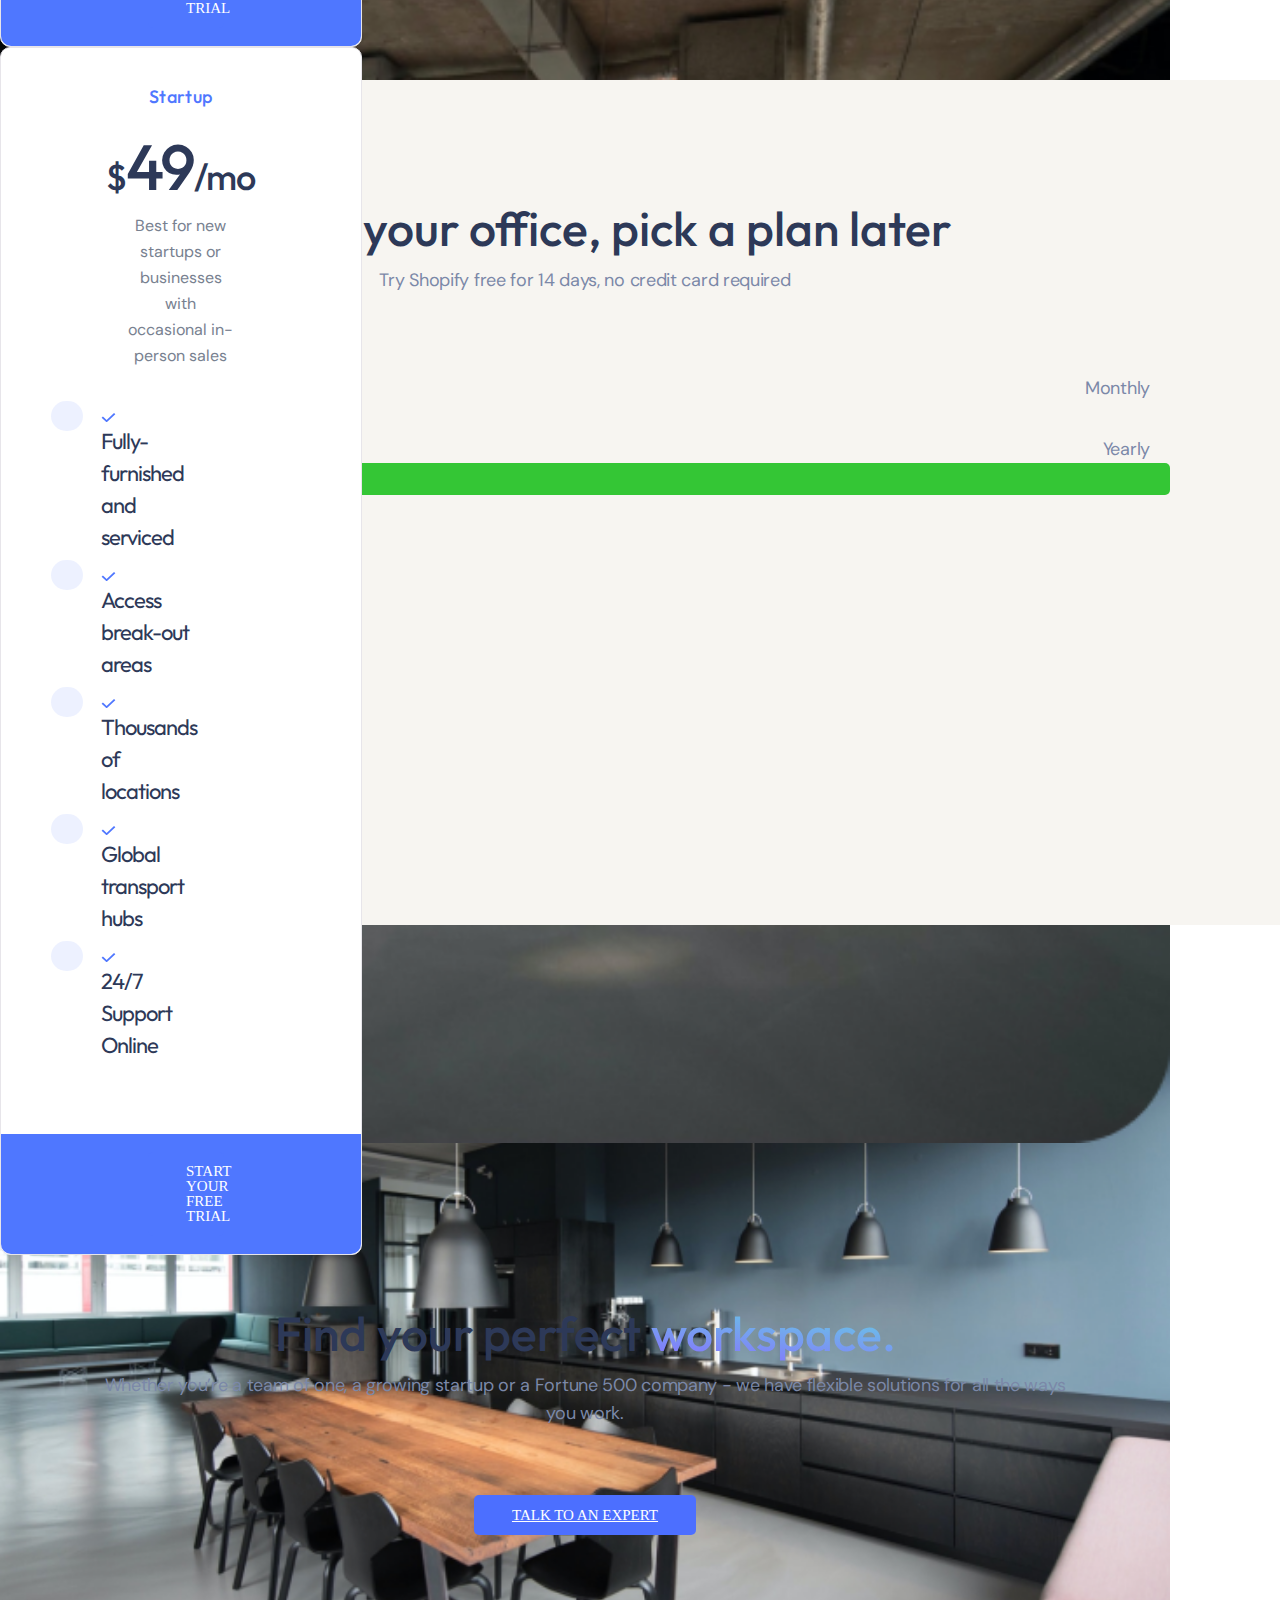
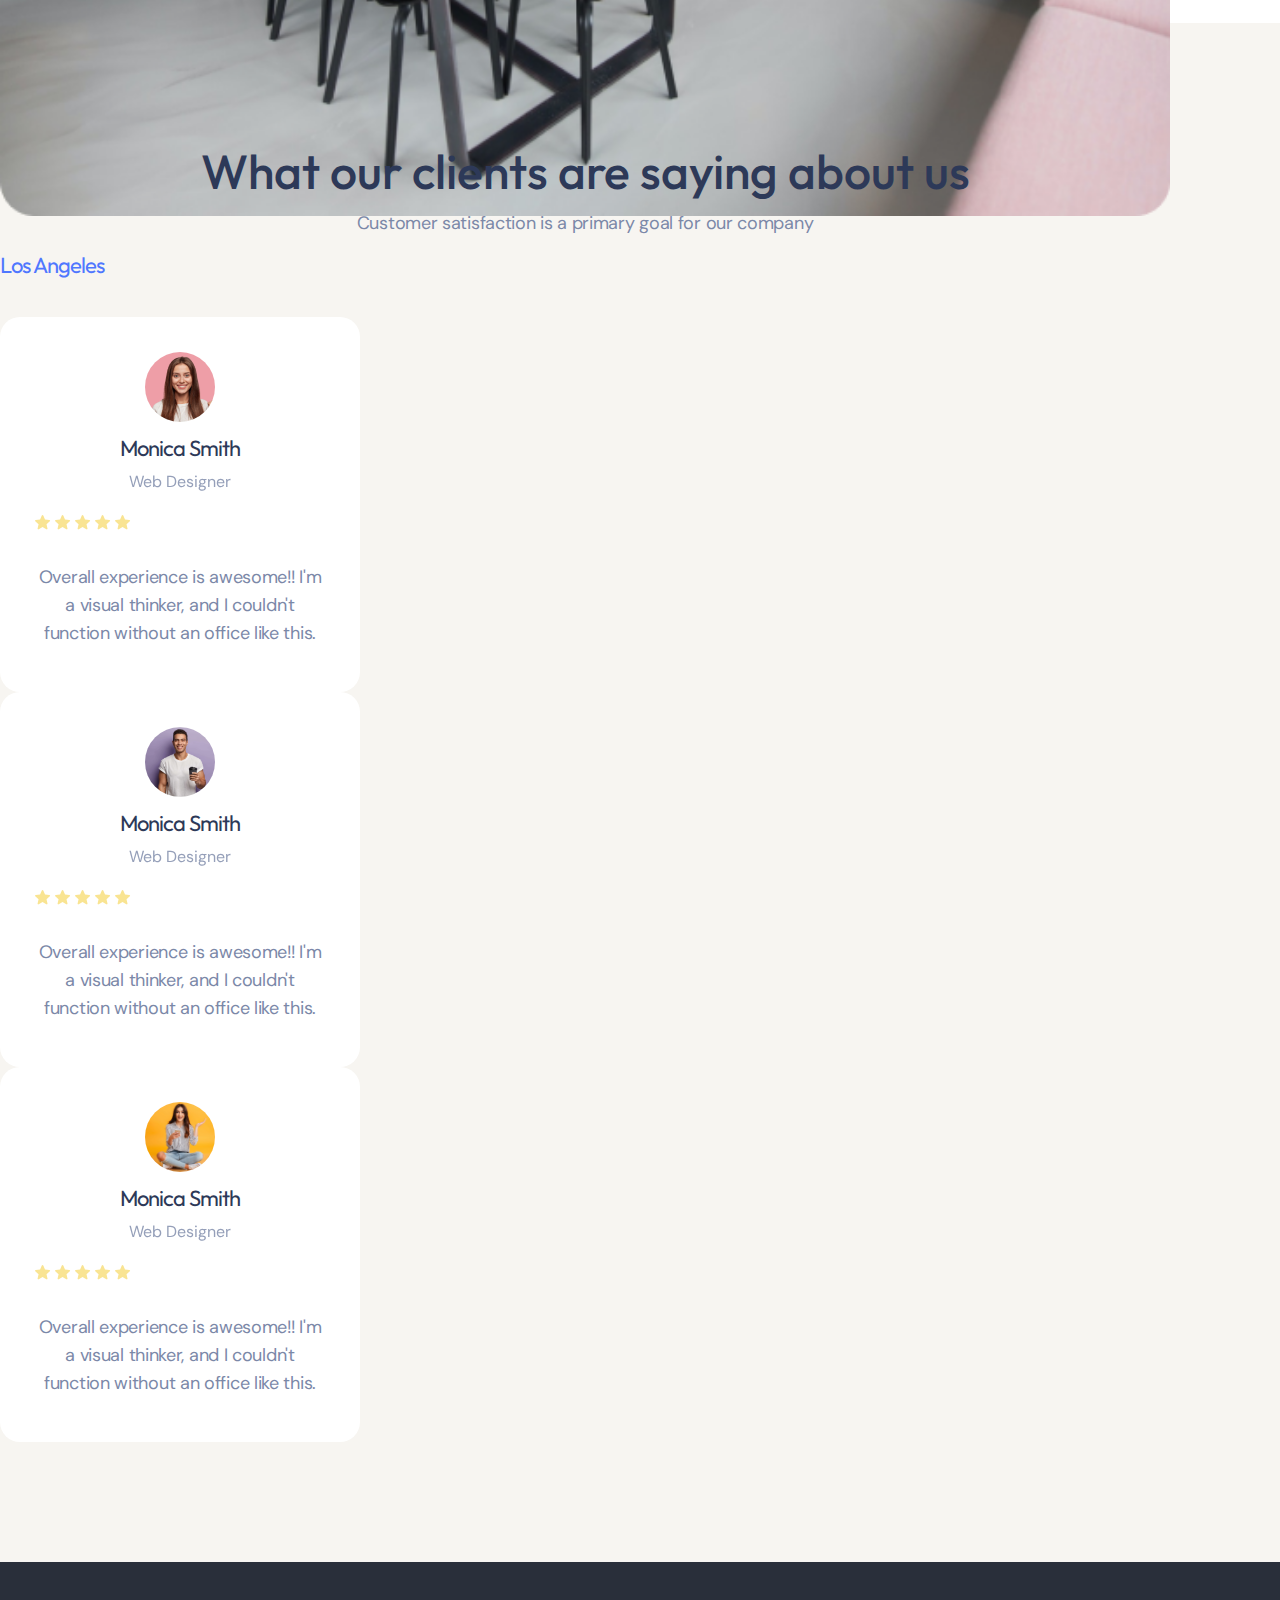
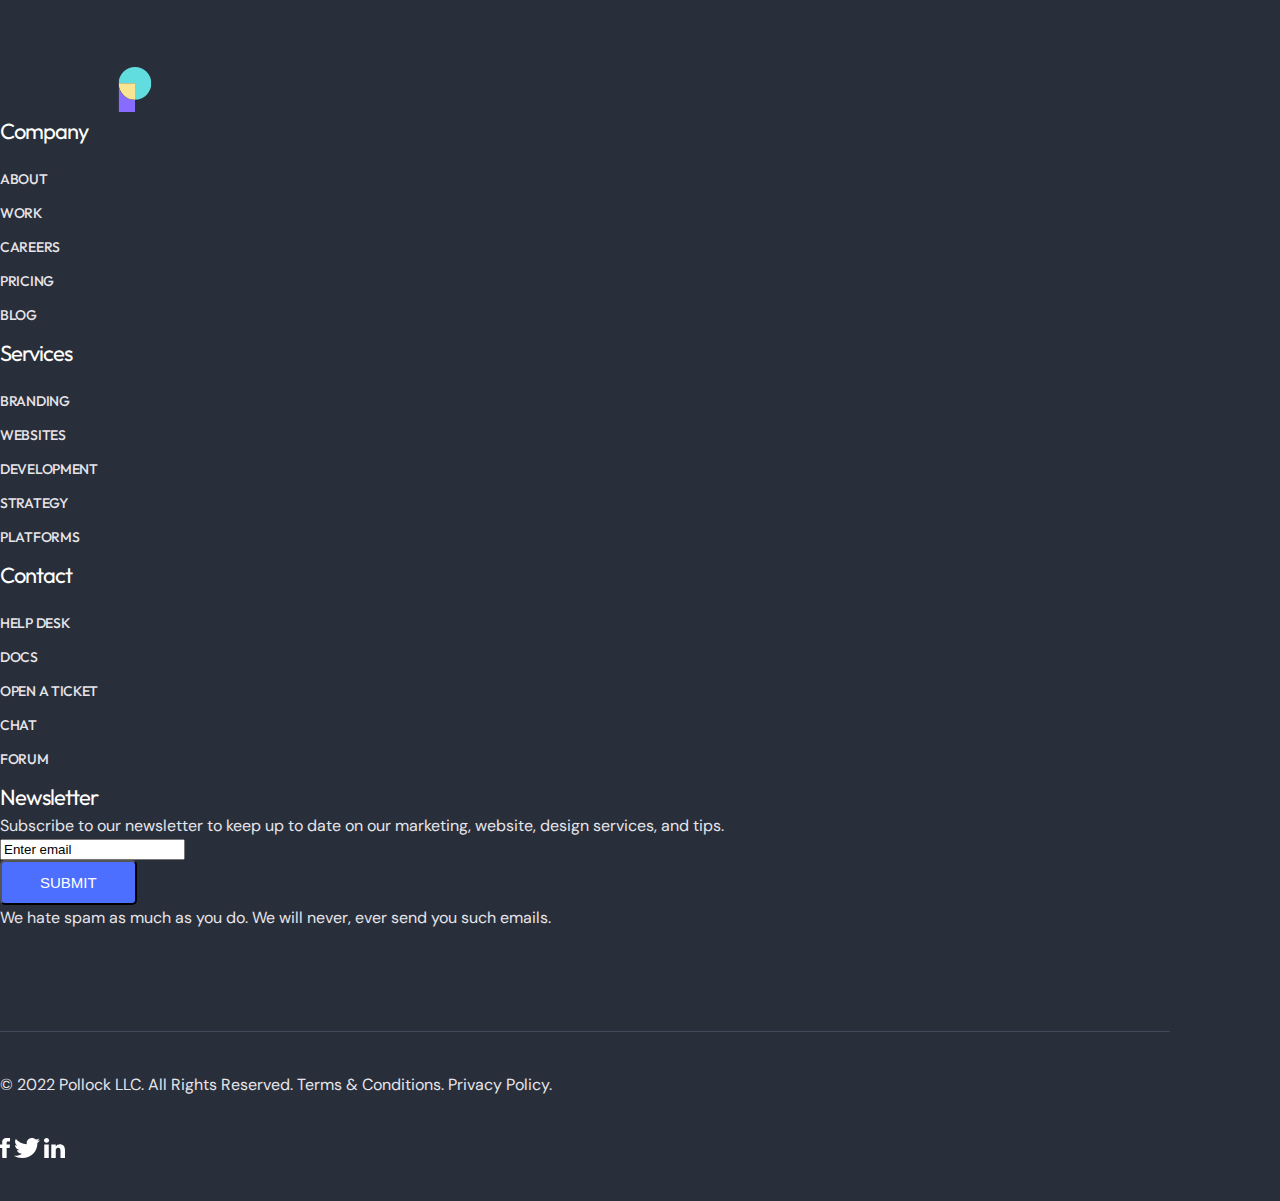
==== commit cd1d37d9: "BG--Light" ====
--- a/index.html
+++ b/index.html
@@ -677,7 +677,7 @@
     <!-- Start CTA -->
     <section class="cta">
       <div class="container">
-        <div class="cta-main">
+        <div class="cta-main cta__page-home">
           <div class="cta__title">
             <div class="global">
               <div class="global__title">
--- a/scss/main/main.css
+++ b/scss/main/main.css
@@ -1,3 +1,4 @@
+@import "../components/background/background.css";
 @import "../components/section-page/background/background.css";
 @import "../components/section-page/header/header.css";
 @import "../components/section-page/footer/footer.css";
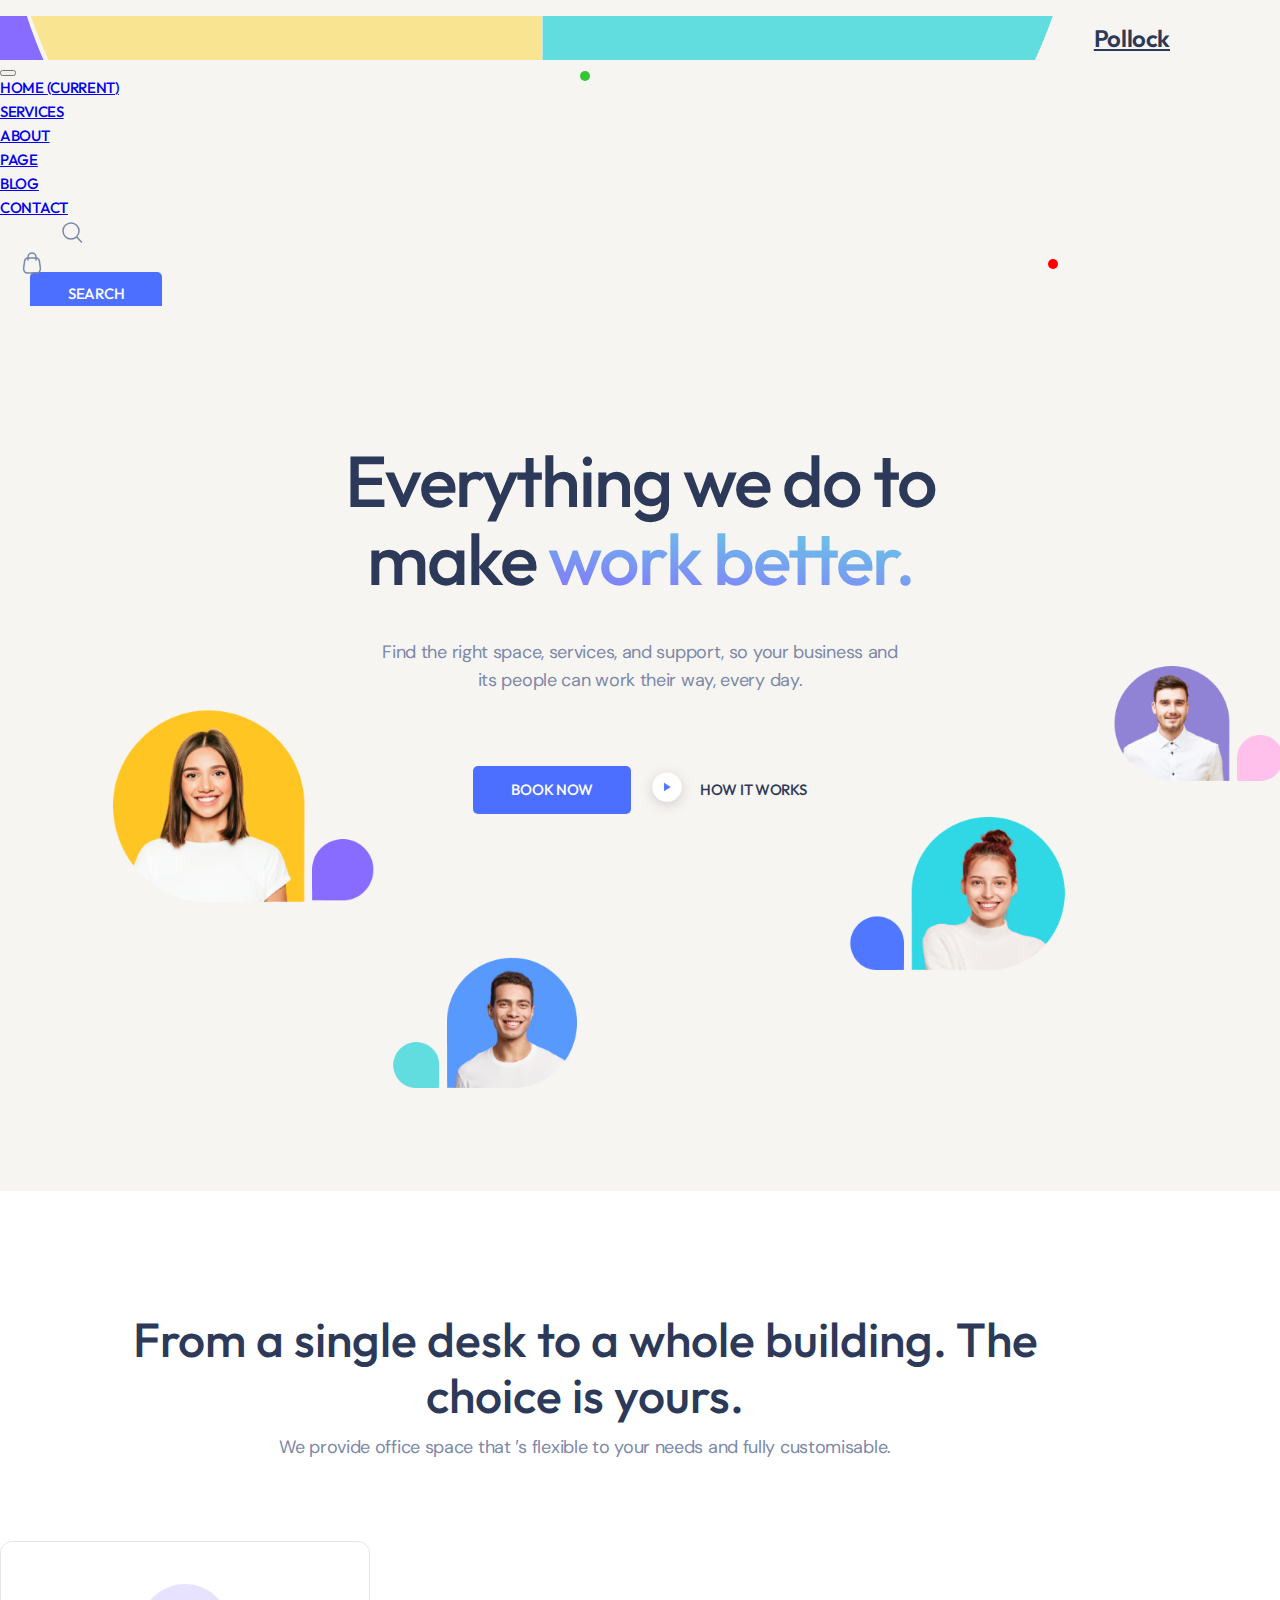
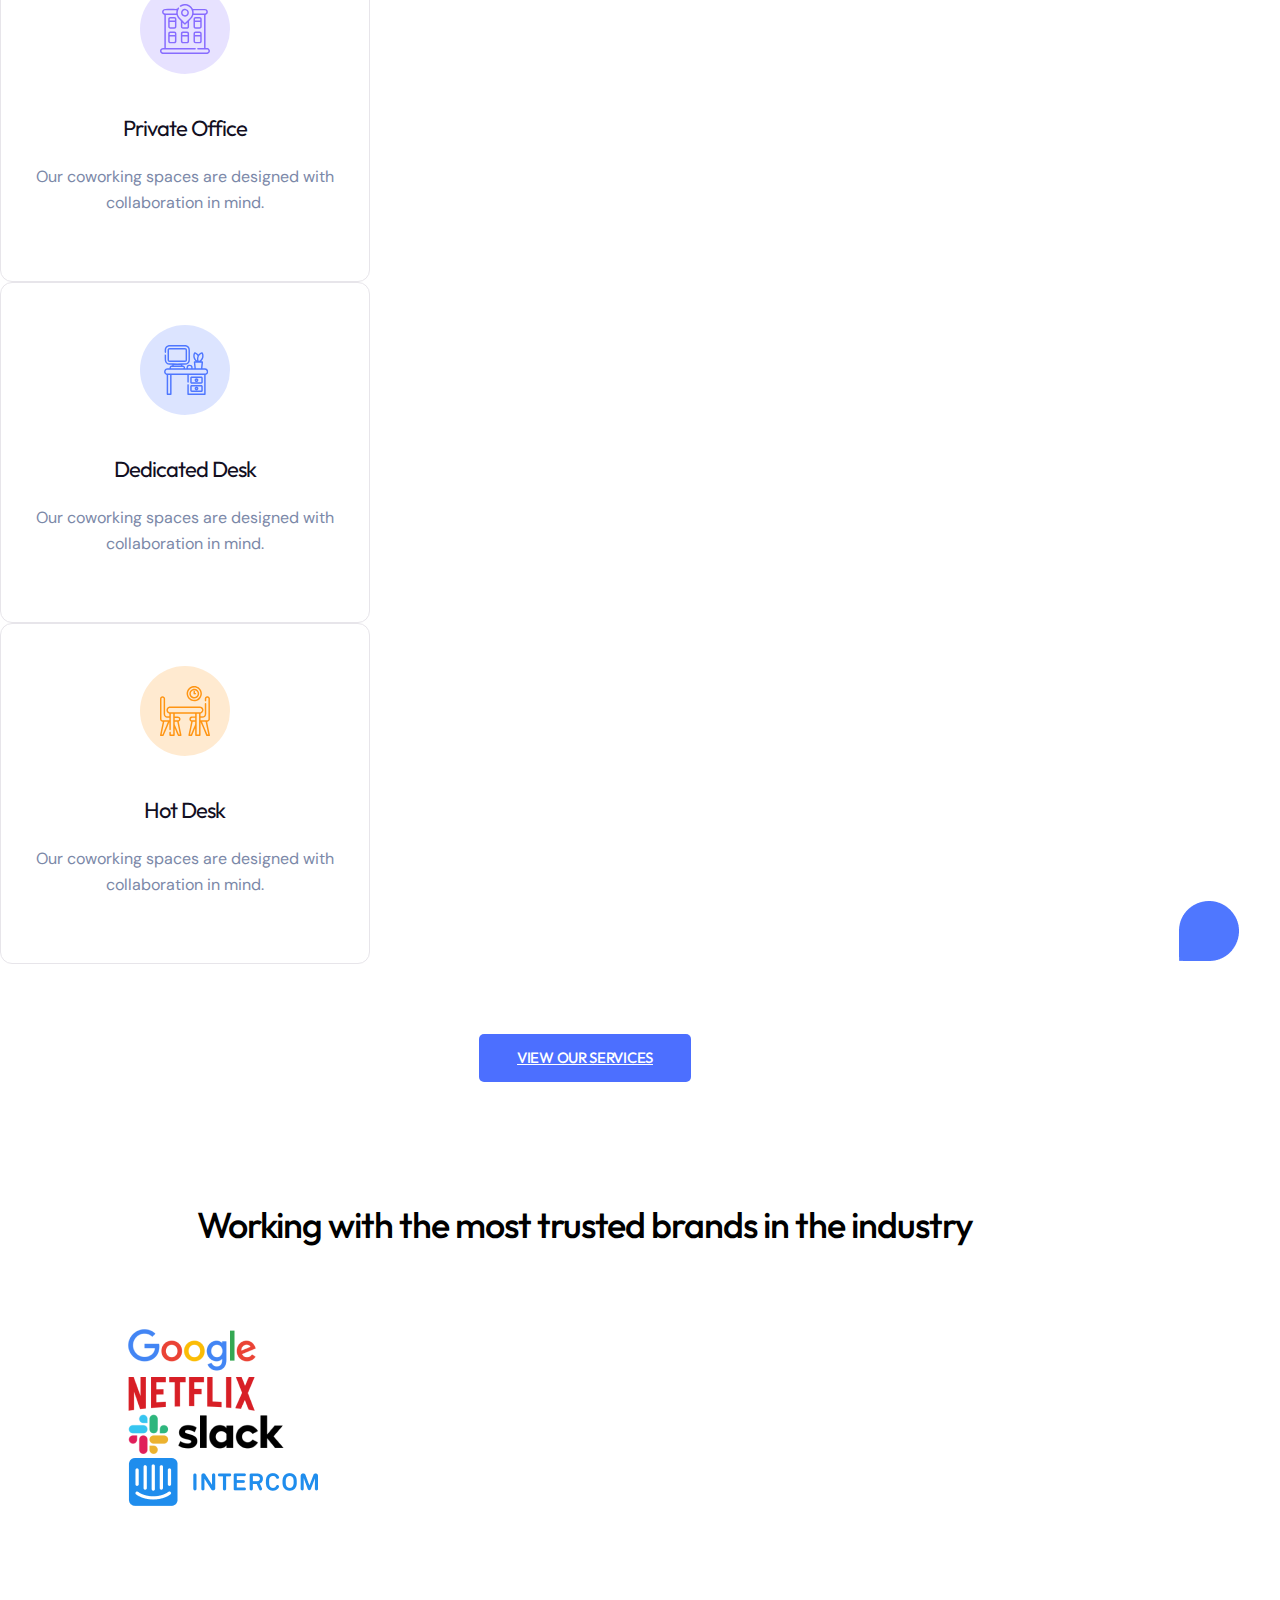
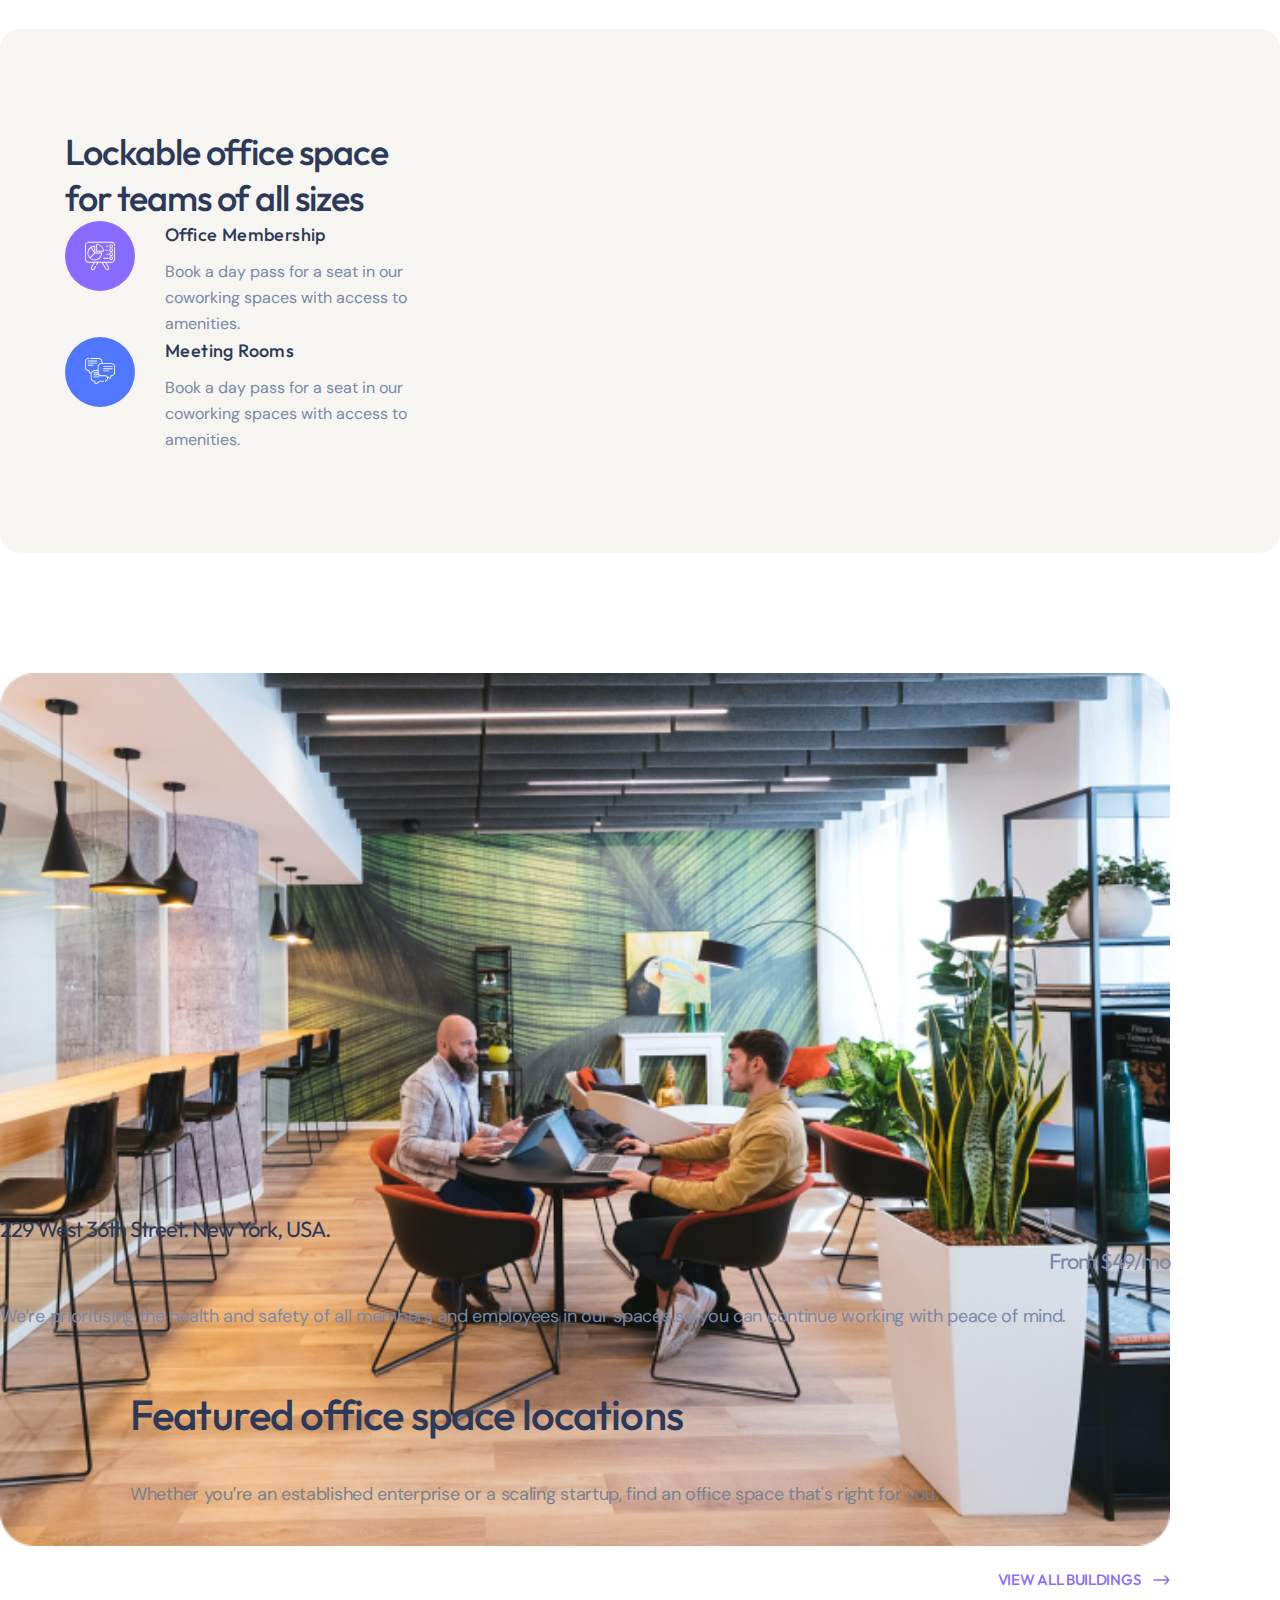
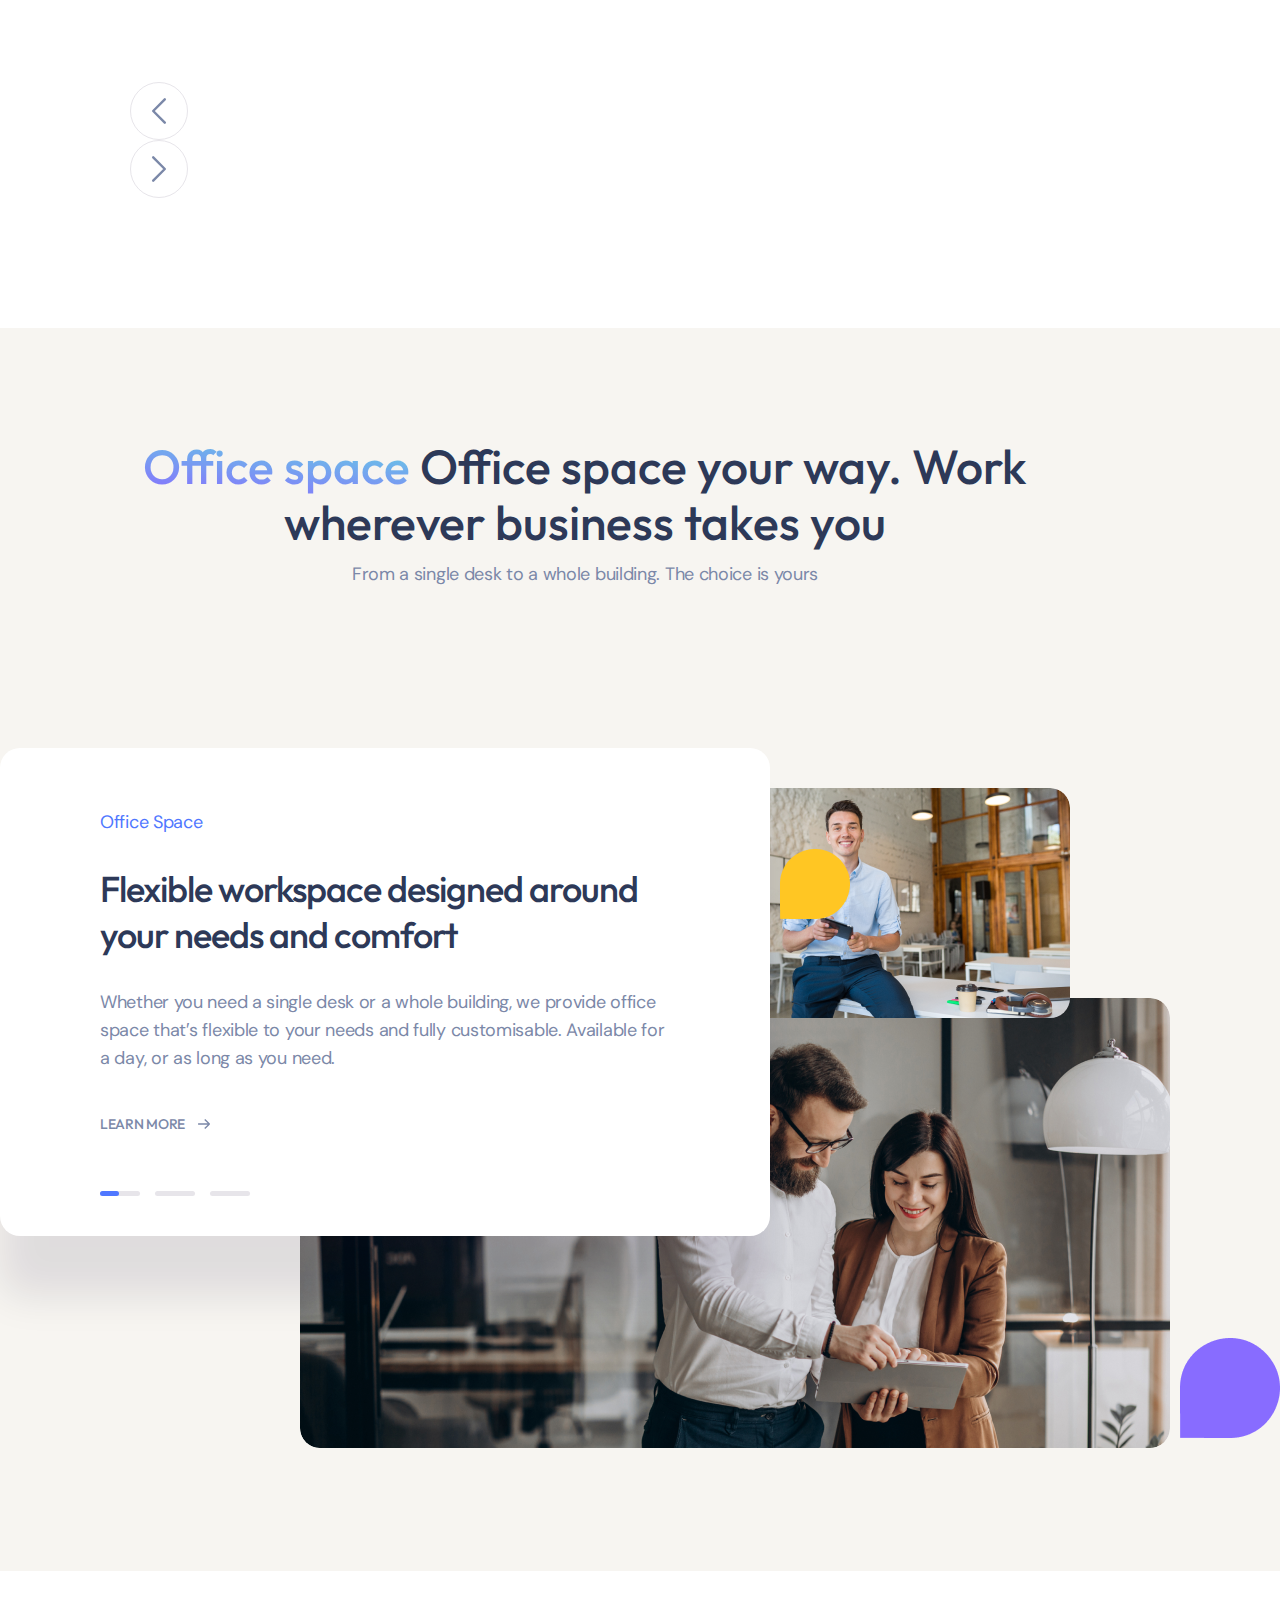
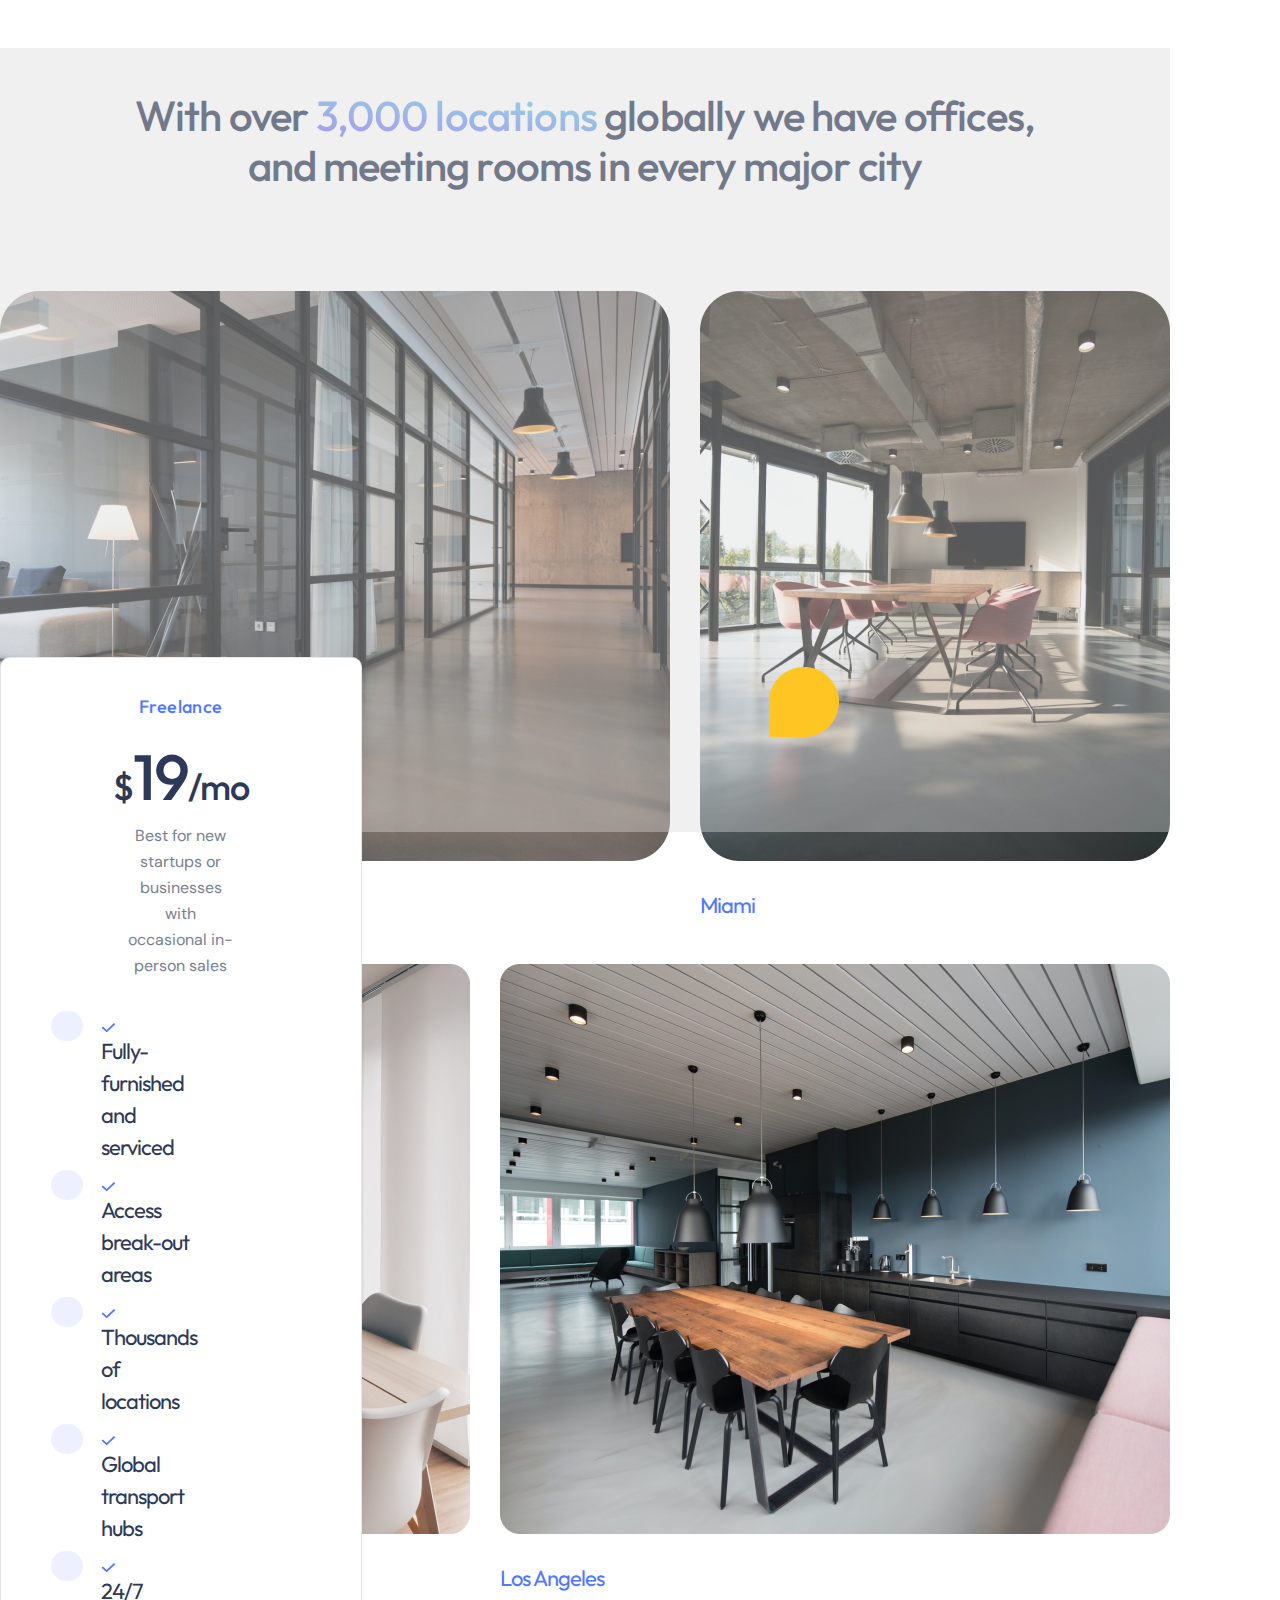
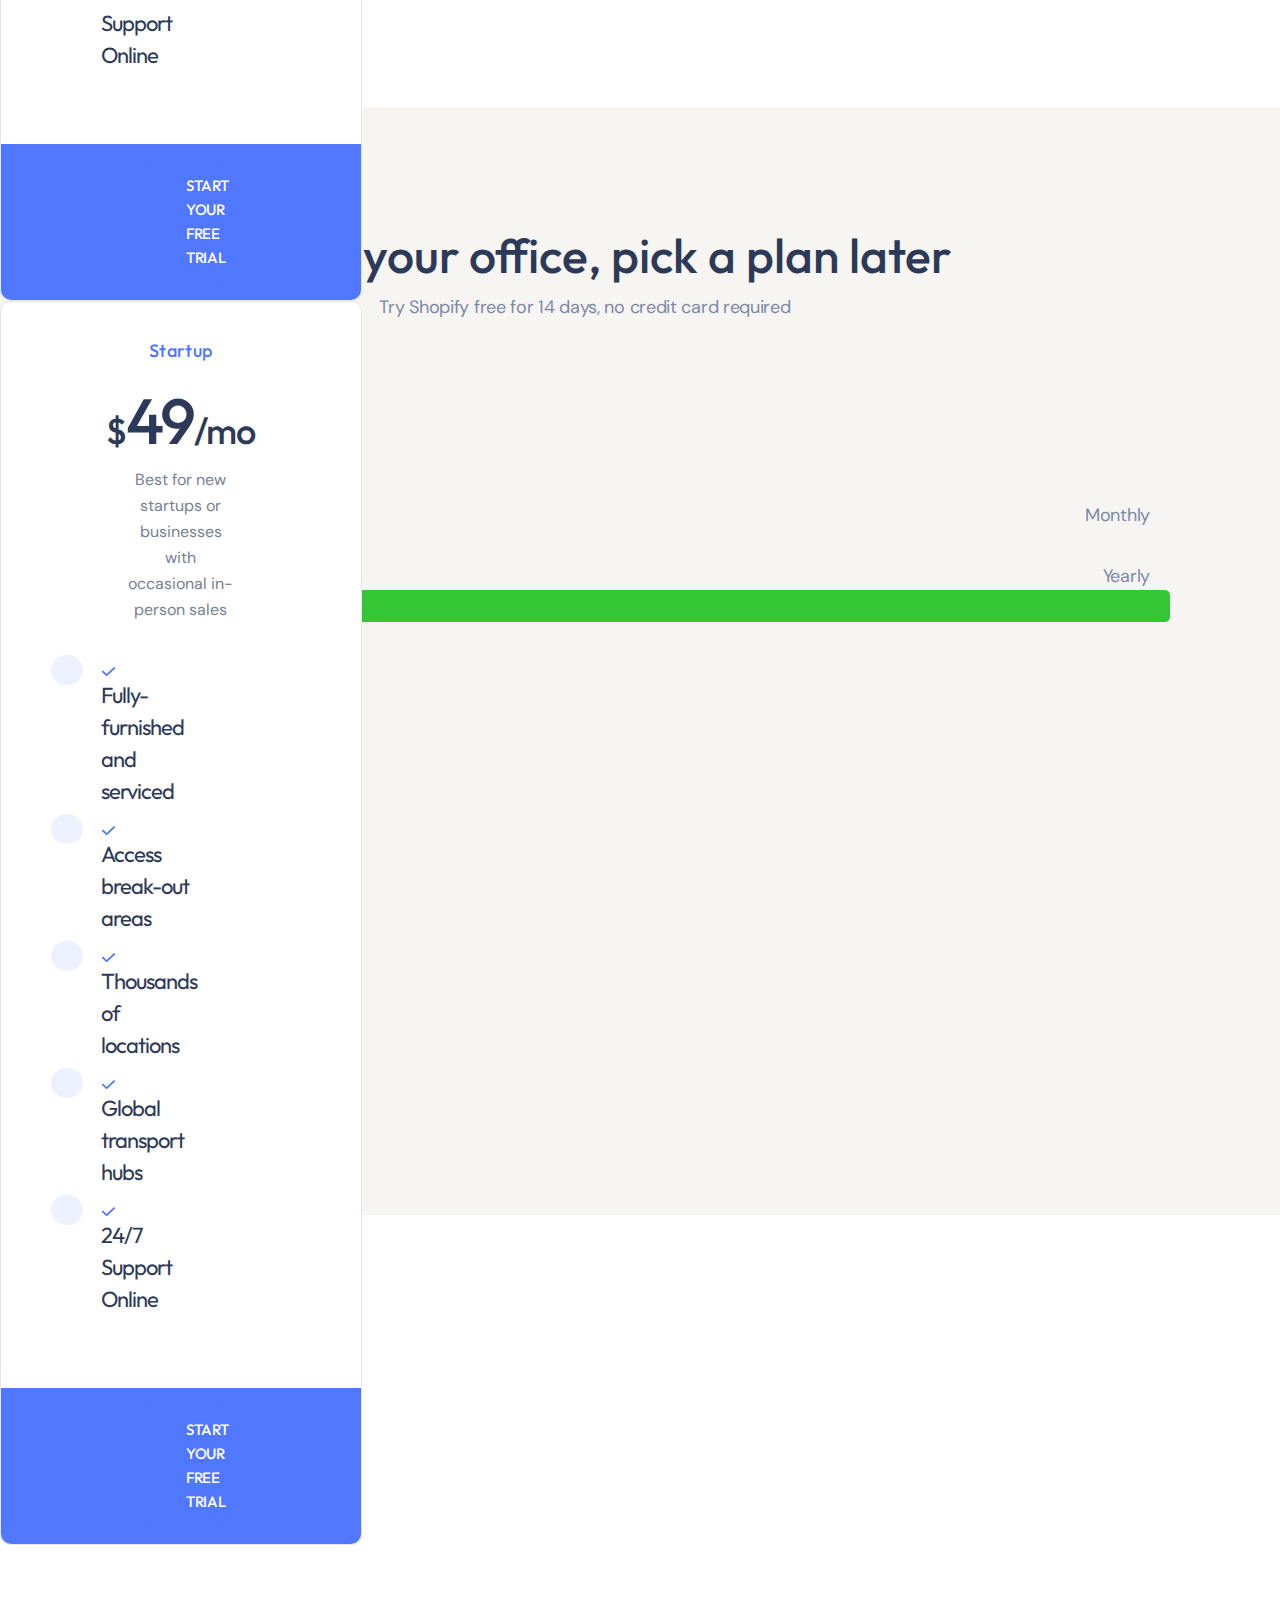
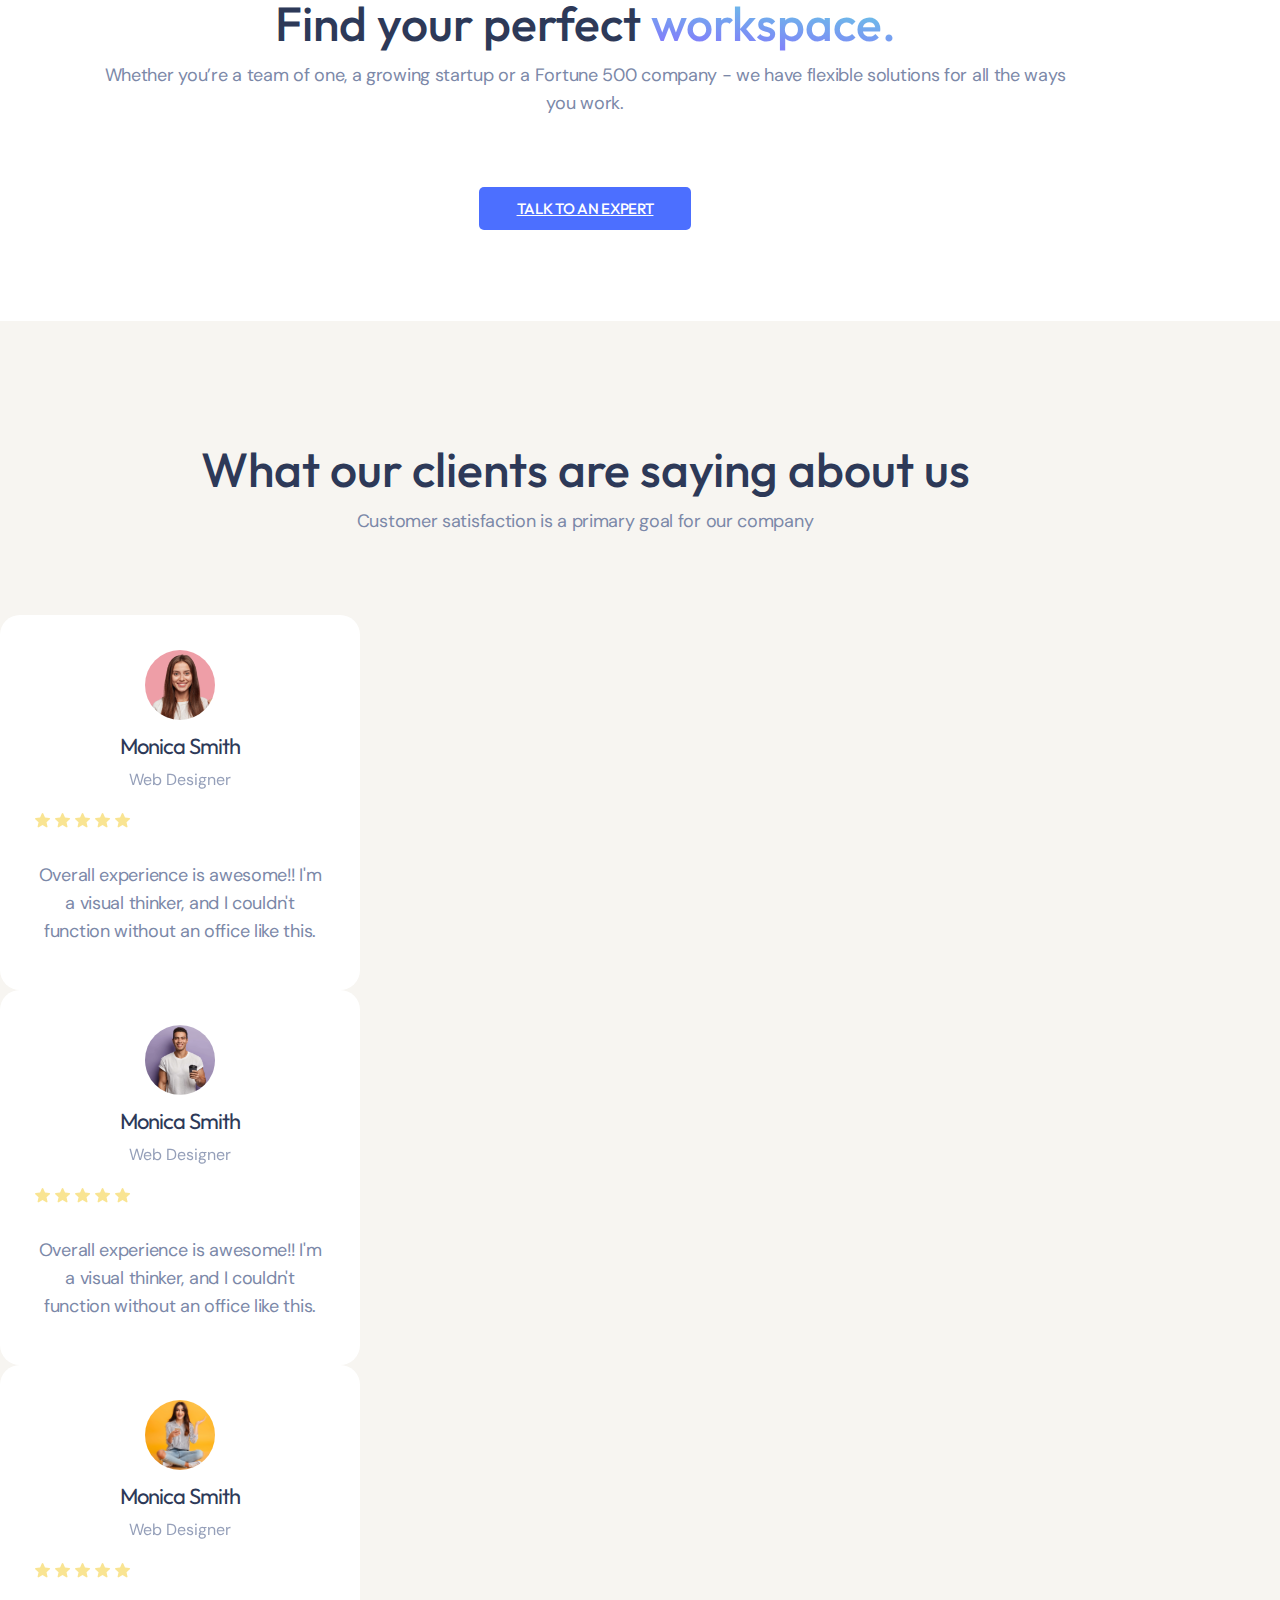
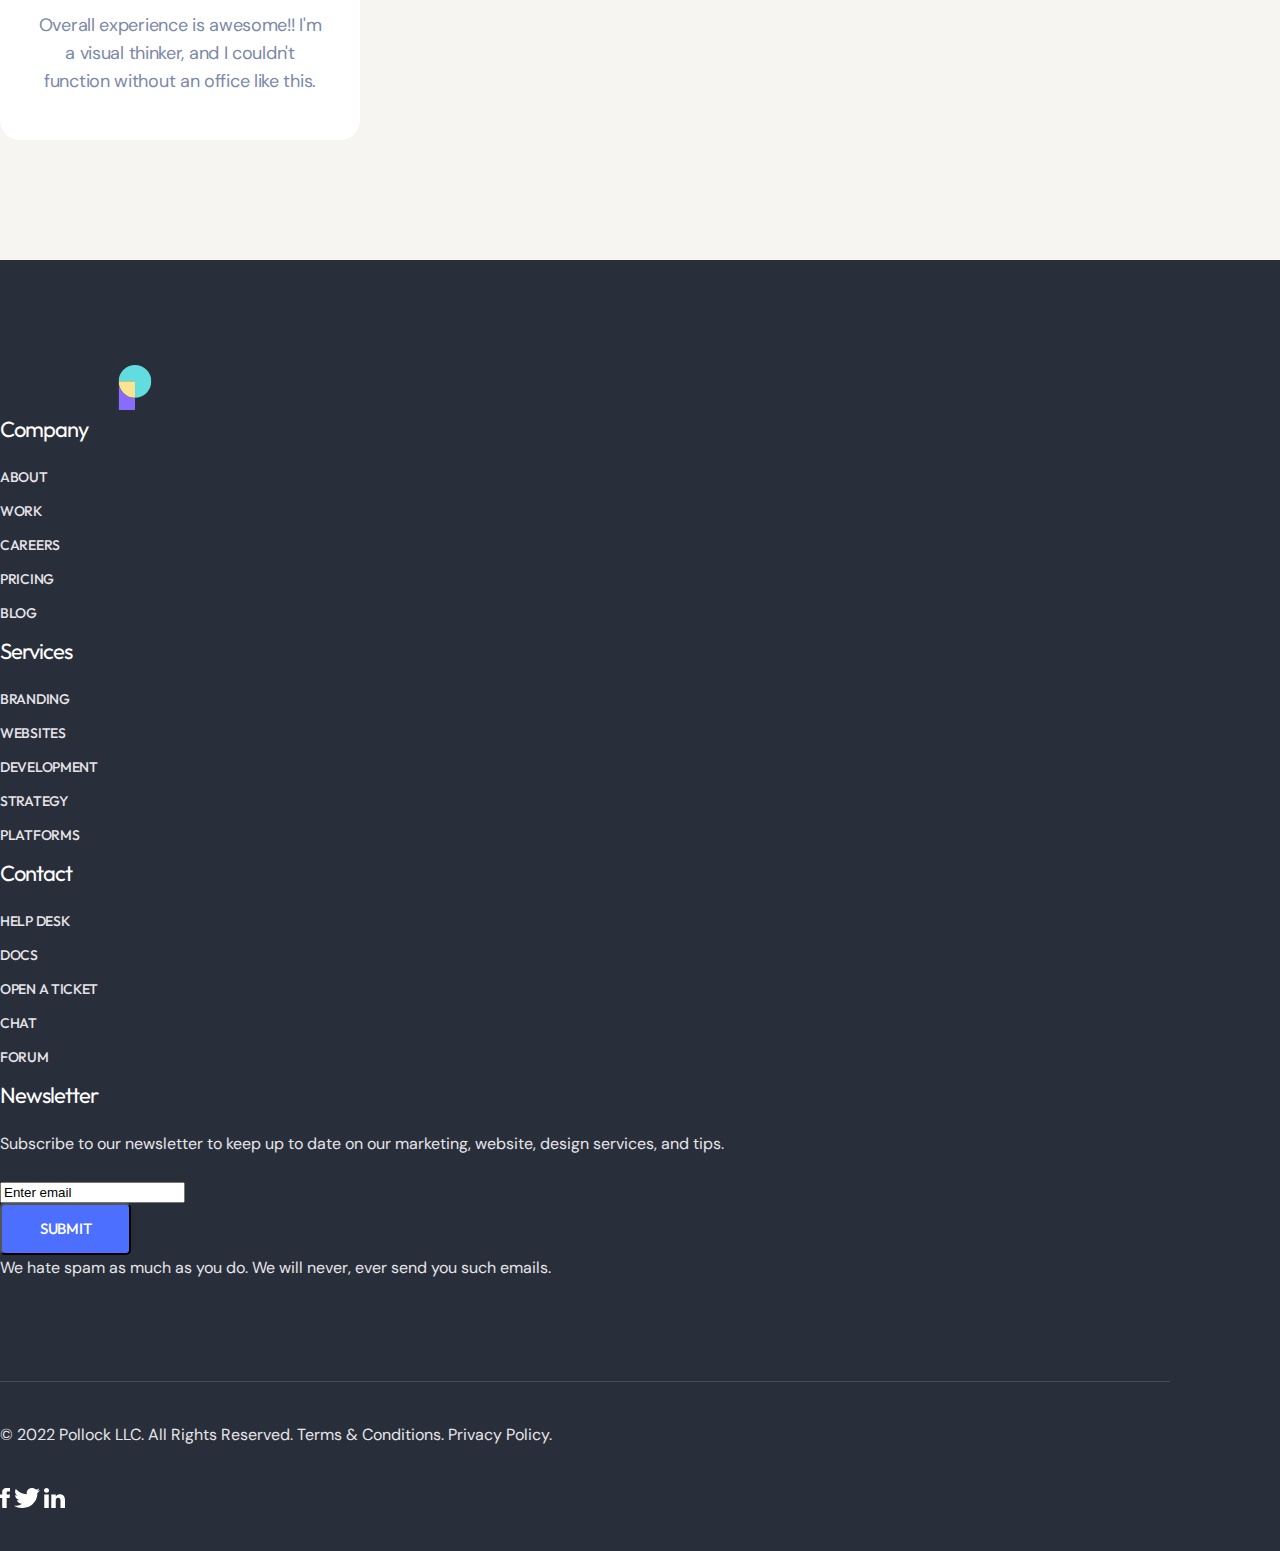
==== commit 17dc24dd: "update home" ====
--- a/index.html
+++ b/index.html
@@ -167,11 +167,11 @@
             <div class="row">
               <div class="col-md-4">
                 <div class="service__item">
-                  <div class="services services--title">
+                  <div class="services--title">
                     <div class="service--bg-Purple"></div>
                     <img src="./img/home_coworking/Private Office.svg" alt="" />
                   </div>
-                  <div class="services services--content">
+                  <div class="services--content">
                     <div class="services__list--title">Private Office</div>
                     <div class="services__list--desc">
                       Our coworking spaces are designed with collaboration in
@@ -181,12 +181,12 @@
                 </div>
               </div>
               <div class="col-md-4">
-                <div class="service__item service--shadow">
-                  <div class="services services--title">
+                <div class="service__item">
+                  <div class="services--title">
                     <div class="service--bg-blue"></div>
                     <img src="./img/home_coworking/Dedicated Desk.svg" alt="" />
                   </div>
-                  <div class="services services--content">
+                  <div class="services--content">
                     <div class="services__list--title">Dedicated Desk</div>
                     <div class="services__list--desc">
                       Our coworking spaces are designed with collaboration in
@@ -197,11 +197,11 @@
               </div>
               <div class="col-md-4">
                 <div class="service__item">
-                  <div class="services services--title">
+                  <div class="services--title">
                     <div class="service--bg-orange"></div>
                     <img src="./img/home_coworking/Hot Desk.svg" alt="" />
                   </div>
-                  <div class="services services--content">
+                  <div class="services--content">
                     <div class="services__list--title">Hot Desk</div>
                     <div class="services__list--desc">
                       Our coworking spaces are designed with collaboration in
@@ -366,18 +366,20 @@
                   /></span>
                 </div>
                 <div class="gallery__arrow d-flex">
-                  <div class="gallery__arrow--left">
+                  <div class="gallery__arrow--left" id="arrow--left">
                     <a href="#">
                       <img
+                        id="img--left"
                         src="./img/home_coworking/arrow-left.svg"
                         alt="arrow-left"
                       />
                     </a>
                   </div>
-                  <div class="gallery__arrow--right">
+                  <div class="gallery__arrow--right" id="arrow--right">
                     <a href="#">
                       <img
-                        src="./img/home_coworking/arrow-right.svg"
+                        id="img--right"
+                        src="./img/home_coworking/arrow1.svg"
                         alt="arrow-right"
                       />
                     </a>
@@ -477,48 +479,42 @@
               <span class="portfolio__title--bg"> 3,000 locations </span>
               globally we have offices, and meeting rooms in every major city
             </div>
+            <!-- portfolio__image -->
 
             <div class="portfolio portfolio__image">
-              <div class="row">
-                <div class="col-7">
-                  <div class="portfolio__top portfolio__top--left">
-                    <img src="./img/home_coworking/Portfolio-1.png" alt="" />
-                    <p class="portfolio__text">New York</p>
-                    <div class="portfolio__union">
-                      <img
-                        src="./img/home_coworking/Union-review.png"
-                        alt="Union"
-                      />
-                    </div>
-                  </div>
-                </div>
-                <div class="col-5">
-                  <div class="portfolio__top portfolio__top--right">
-                    <img src="./img/home_coworking/Portfolio-4.png" alt="" />
-                    <p class="portfolio__text">Miami</p>
-                  </div>
+              <div class="portfolio__item">
+                <div class="portfolio__item--image">
+                  <img src="./img/home_coworking/Portfolio-1.png" alt="" />
+                </div>
+                <div class="portfolio__item--text portfolio__text">
+                  New York
+                </div>
+              </div>
+              <div class="portfolio__item">
+                <div class="portfolio__item--image">
+                  <img src="./img/home_coworking/Portfolio-4.png" alt="" />
+                </div>
+                <div class="portfolio__item--text portfolio__text">Miami</div>
+              </div>
+
+              <div class="portfolio__item">
+                <div class="portfolio__item--image">
+                  <img src="./img/home_coworking/Portfolio-3.png" alt="" />
+                </div>
+                <div class="portfolio__item--text portfolio__text">
+                  San Francisco
+                </div>
+              </div>
+              <div class="portfolio__item">
+                <div class="portfolio__item--image">
+                  <img src="./img/home_coworking/Portfolio-2.png" alt="" />
+                </div>
+                <div class="portfolio__item--text portfolio__text">
+                  Los Angeles
                 </div>
               </div>
             </div>
             <div class="portfolio__top-bg"></div>
-          </div>
-          <div class="portfolio__bot">
-            <div class="portfolio portfolio__image">
-              <div class="row">
-                <div class="col-5">
-                  <div class="portfolio__top portfolio__top--right">
-                    <img src="./img/home_coworking/Portfolio-3.png" alt="" />
-                    <p class="portfolio__text">San Francisco</p>
-                  </div>
-                </div>
-                <div class="col-7">
-                  <div class="portfolio__top portfolio__top--left">
-                    <img src="./img/home_coworking/Portfolio-2.png" alt="" />
-                    <p class="portfolio__text">Los Angeles</p>
-                  </div>
-                </div>
-              </div>
-            </div>
           </div>
         </div>
       </div>
@@ -998,5 +994,7 @@
       integrity="sha384-Fy6S3B9q64WdZWQUiU+q4/2Lc9npb8tCaSX9FK7E8HnRr0Jz8D6OP9dO5Vg3Q9ct"
       crossorigin="anonymous"
     ></script>
+    <!-- index -->
+    <script src="./index.js"></script>
   </body>
 </html>
--- a/scss/main/main.css
+++ b/scss/main/main.css
@@ -18,6 +18,8 @@
 @import "../components/section-page/hero-global/hero-global.css";
 @import "../page/shop_single/shop_single.css";
 @import "../../scss/page/page_shop_V1.0/page_shop_V1.0.css";
+@import "../../scss/page/page_blog_V1.0/page_blog_V1.0.css";
+@import "../../scss/page/page_blog_single_post_V1.0/page_blog_single_post_V1.0.css";
 html,
 body,
 div,
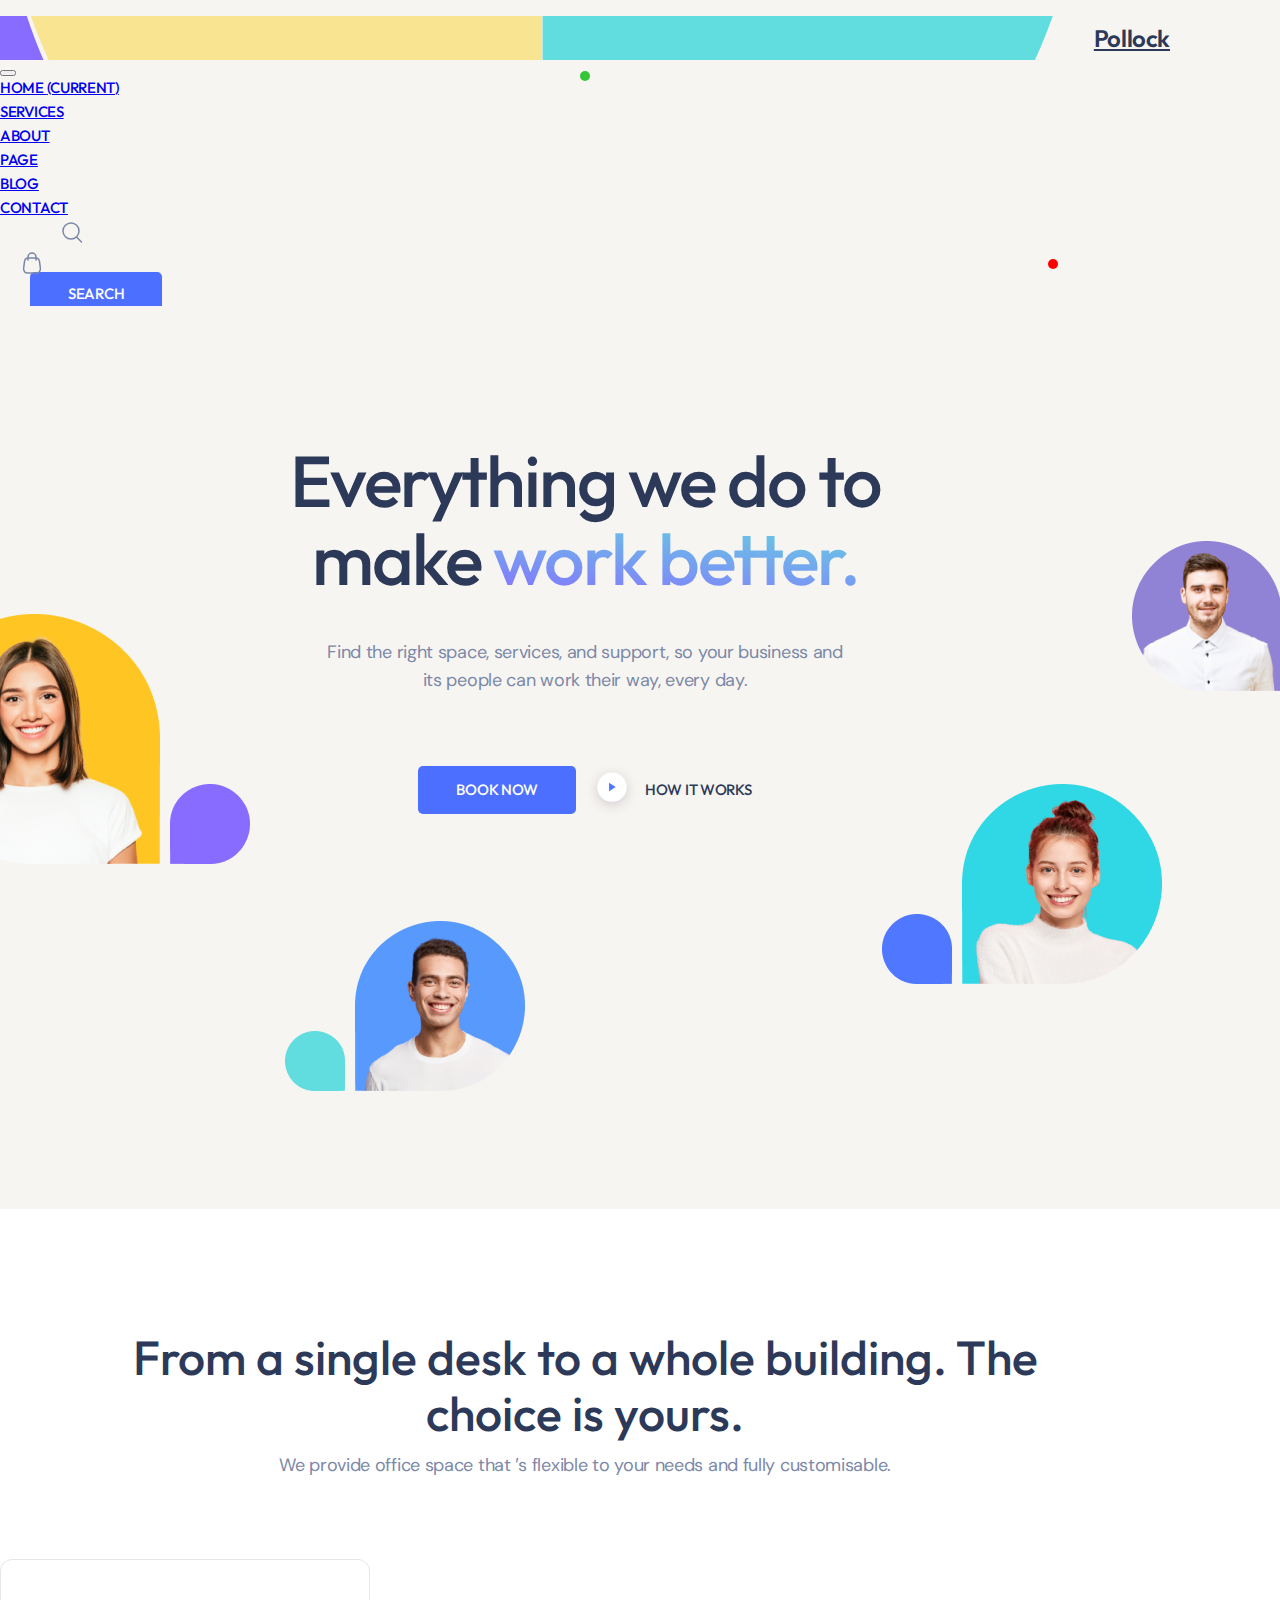
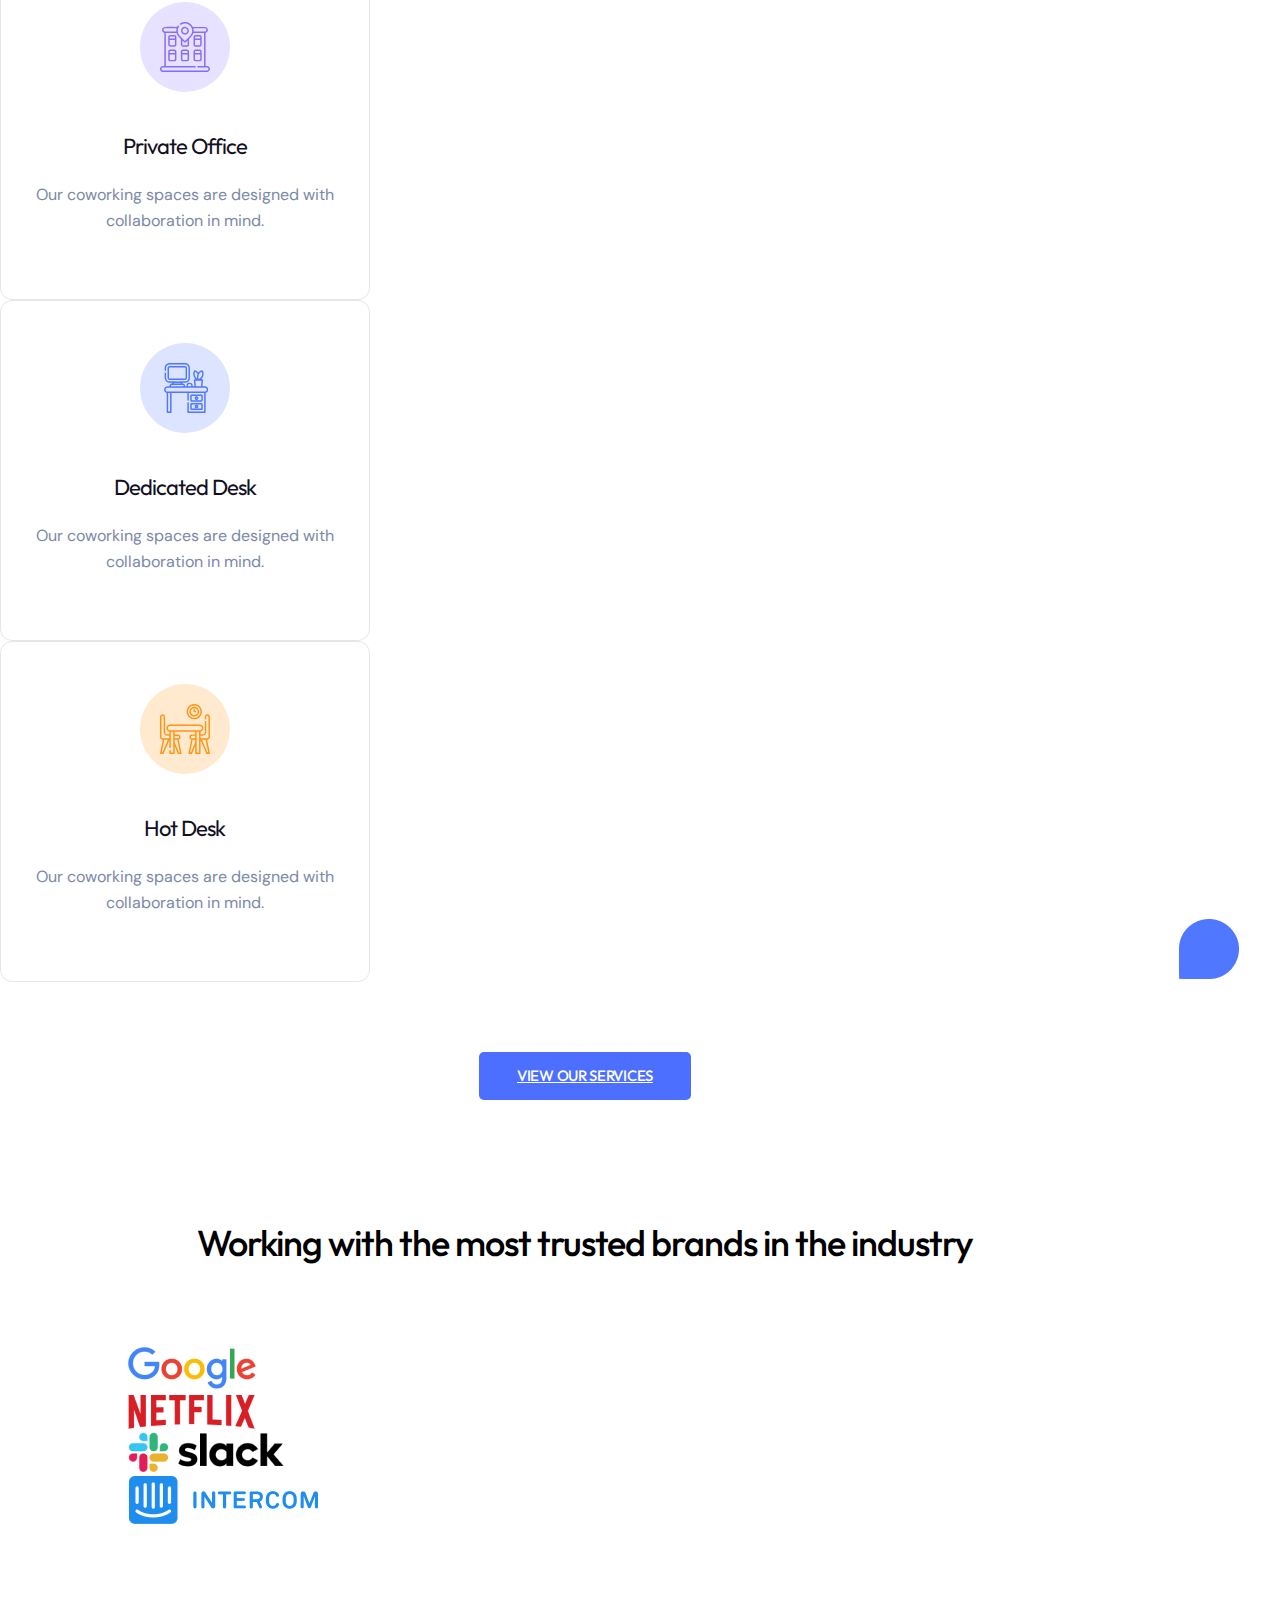
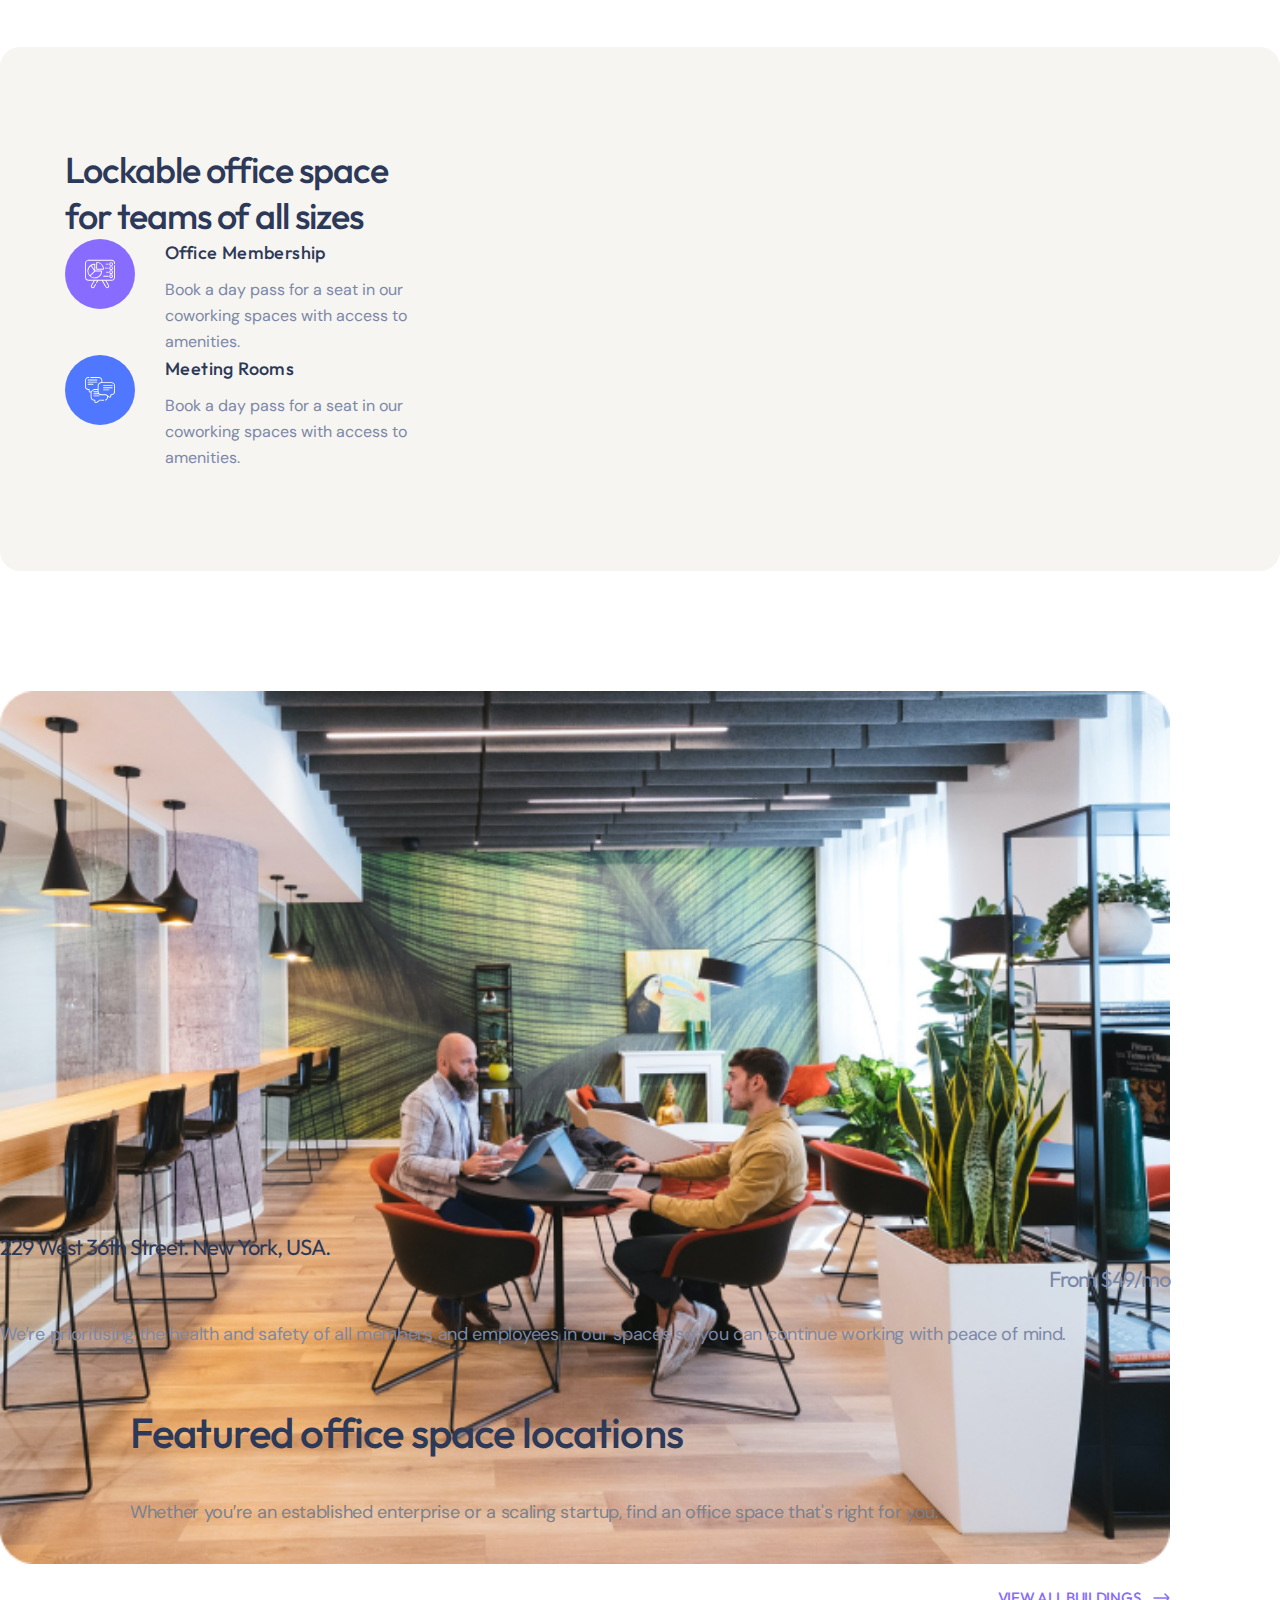
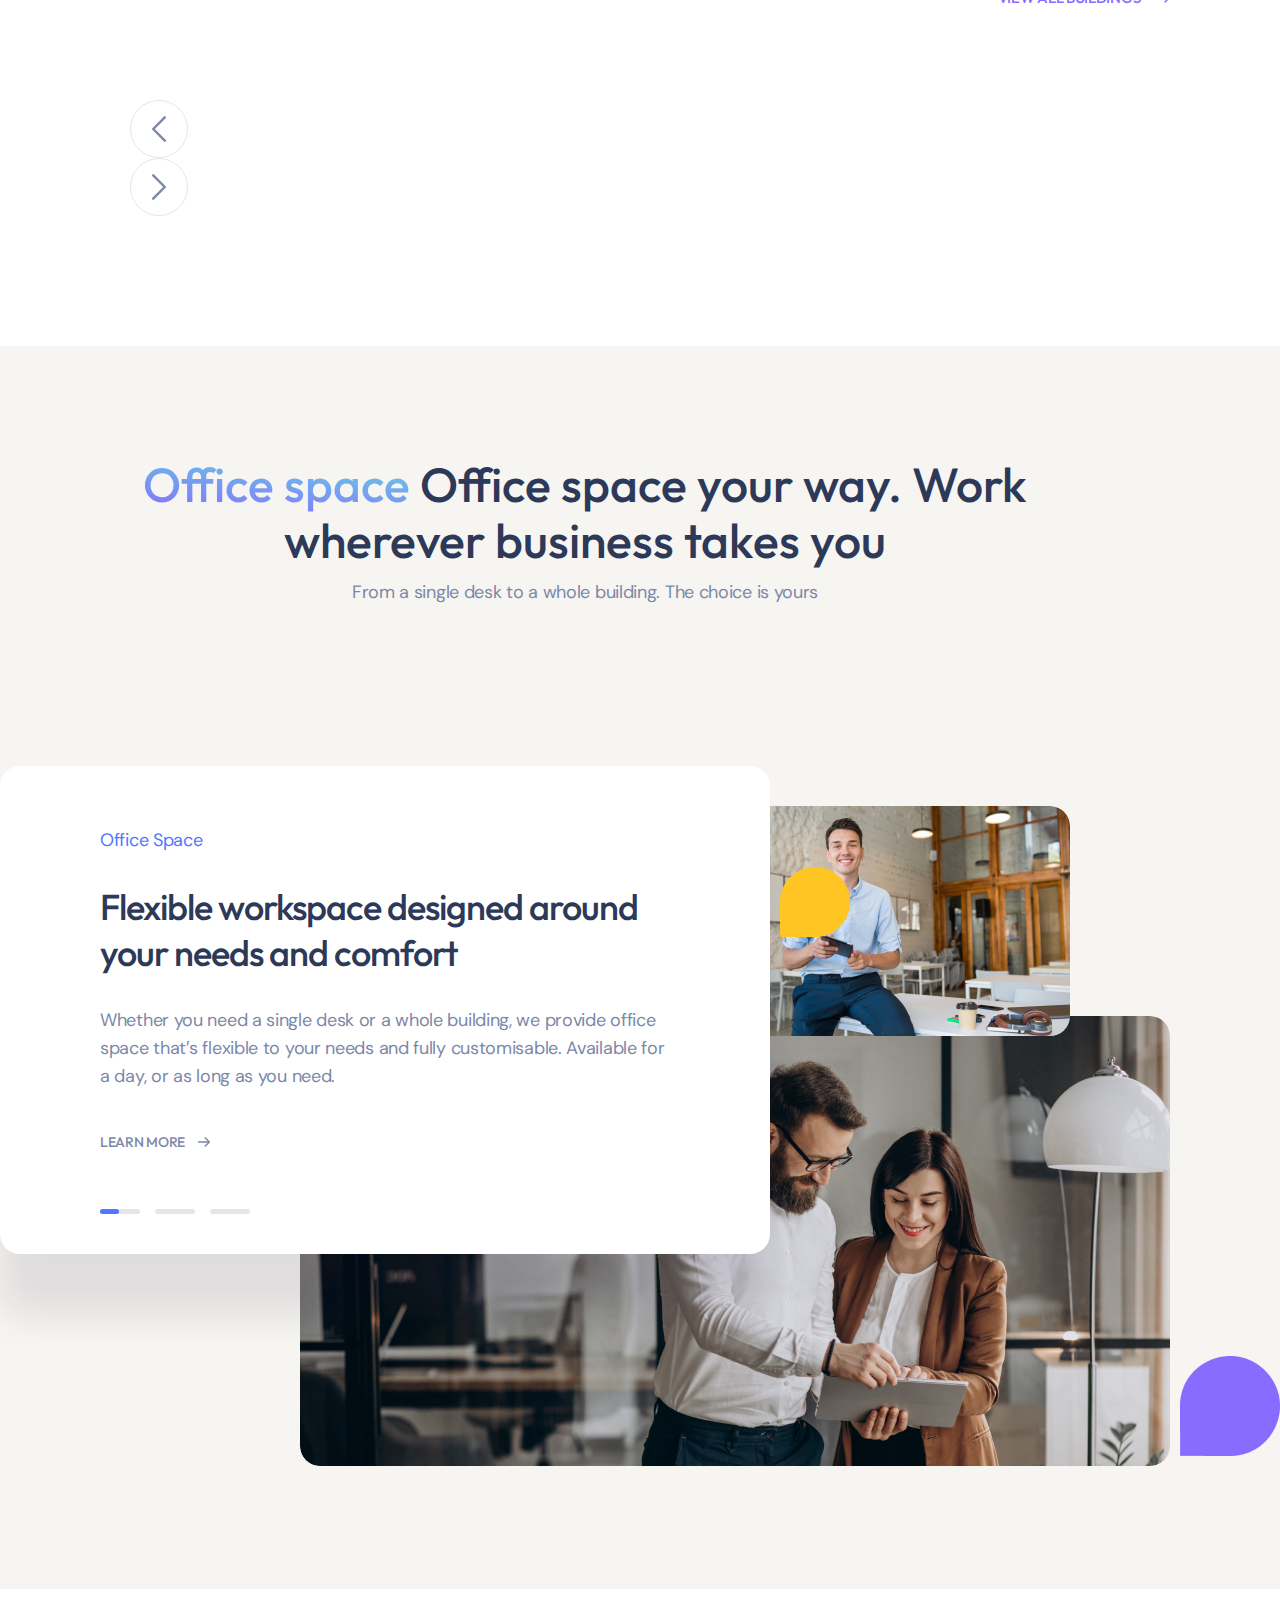
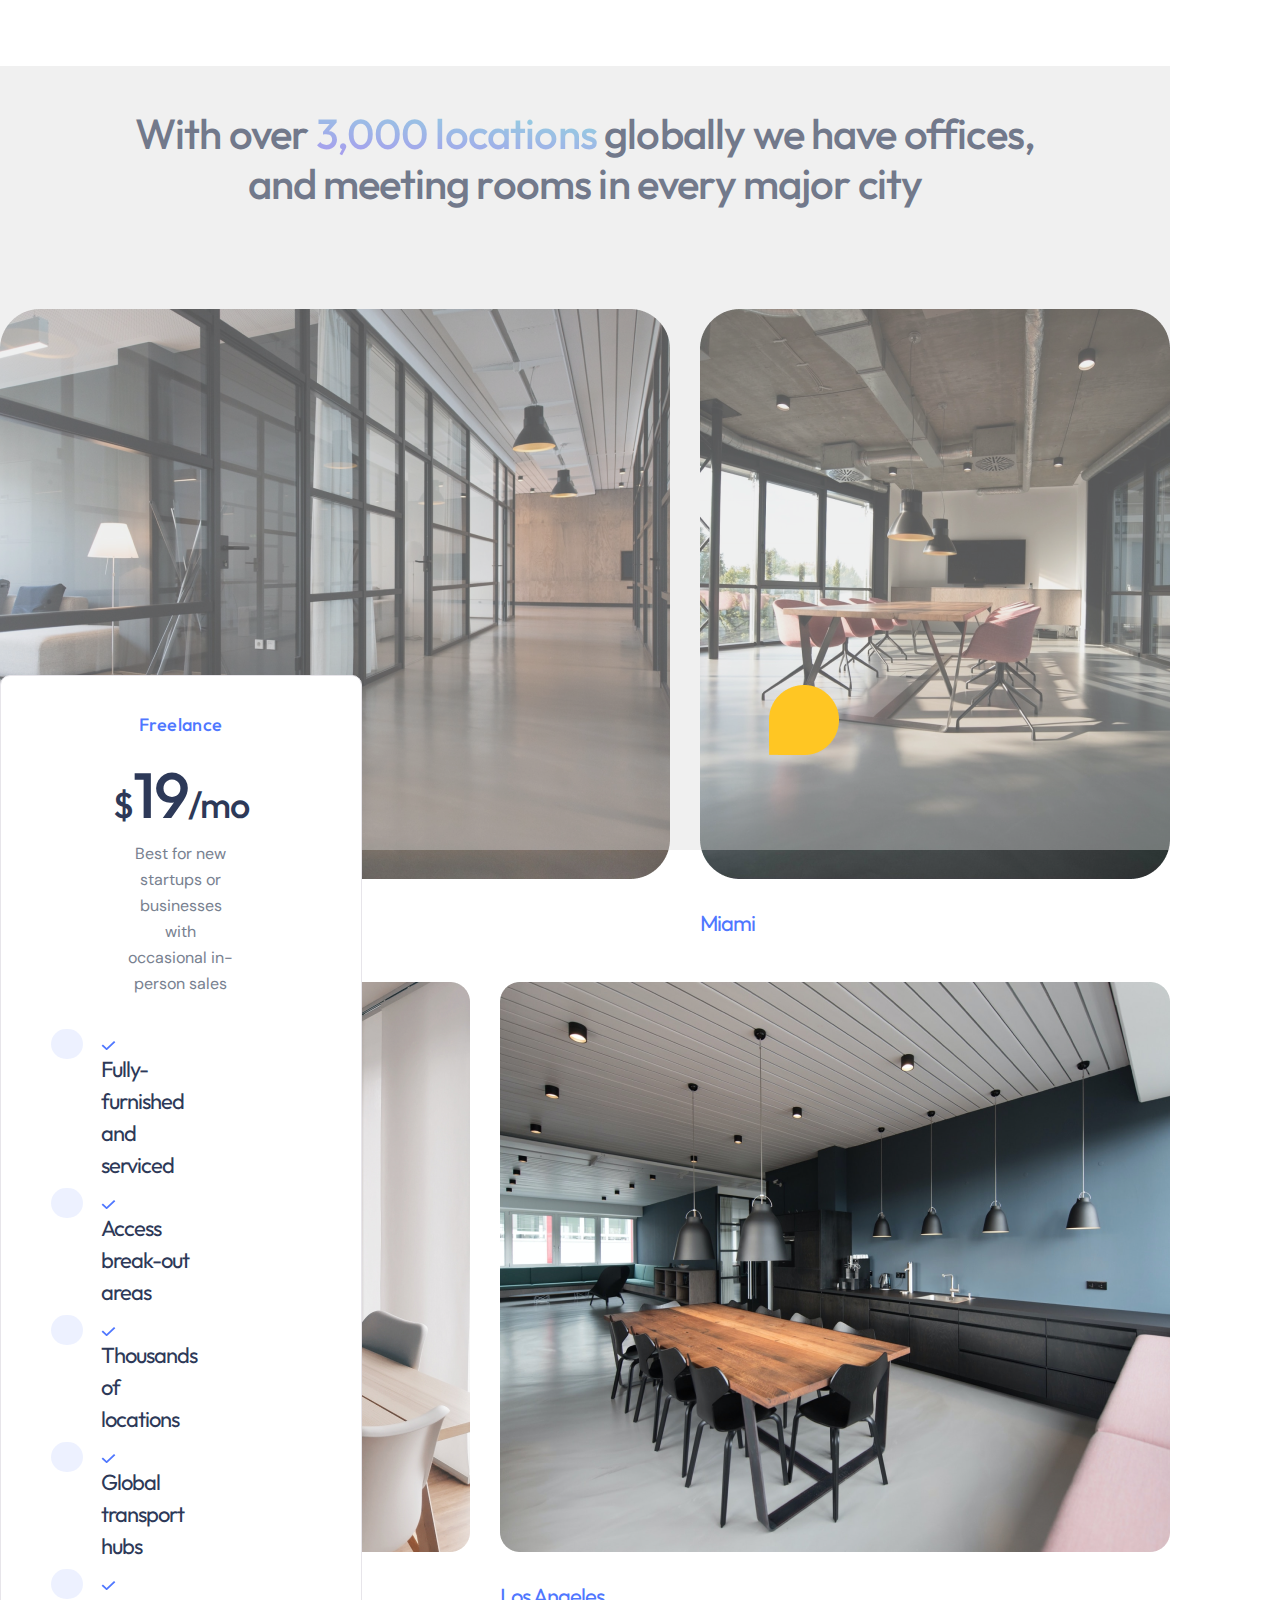
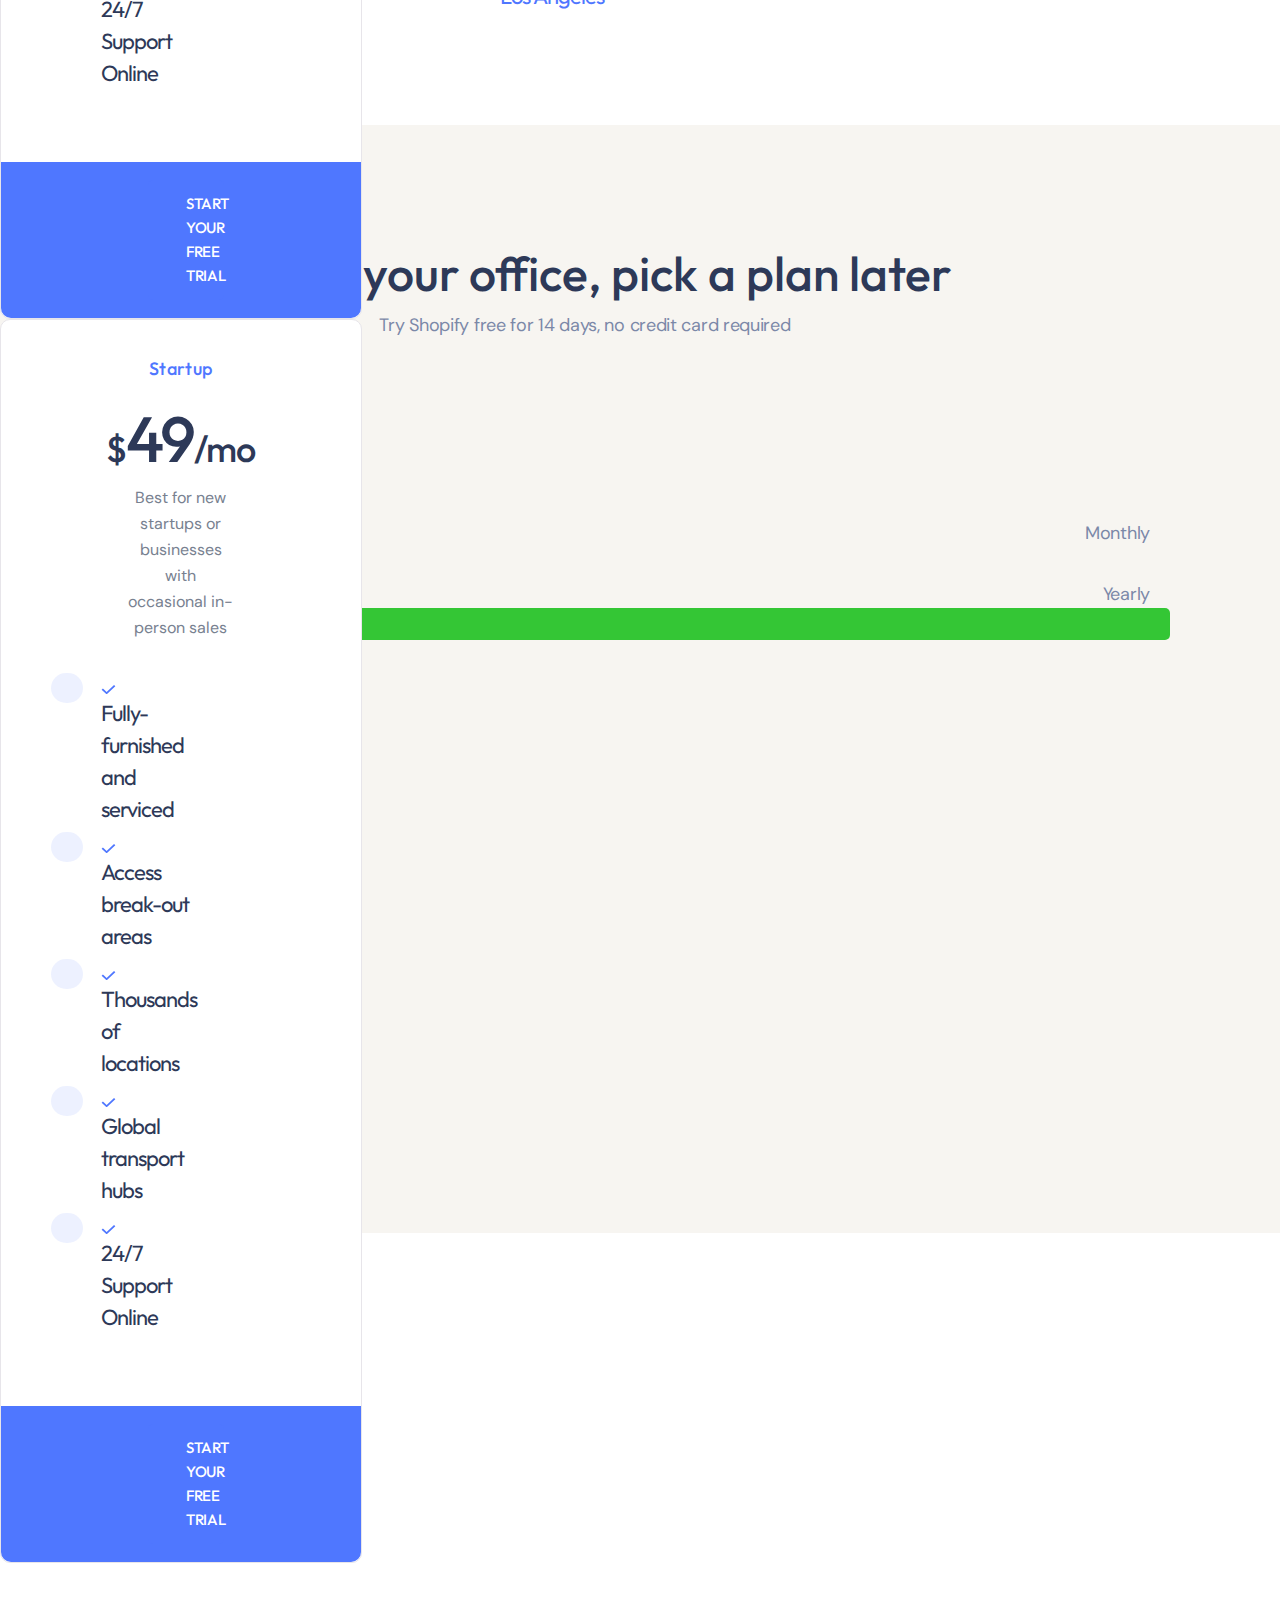
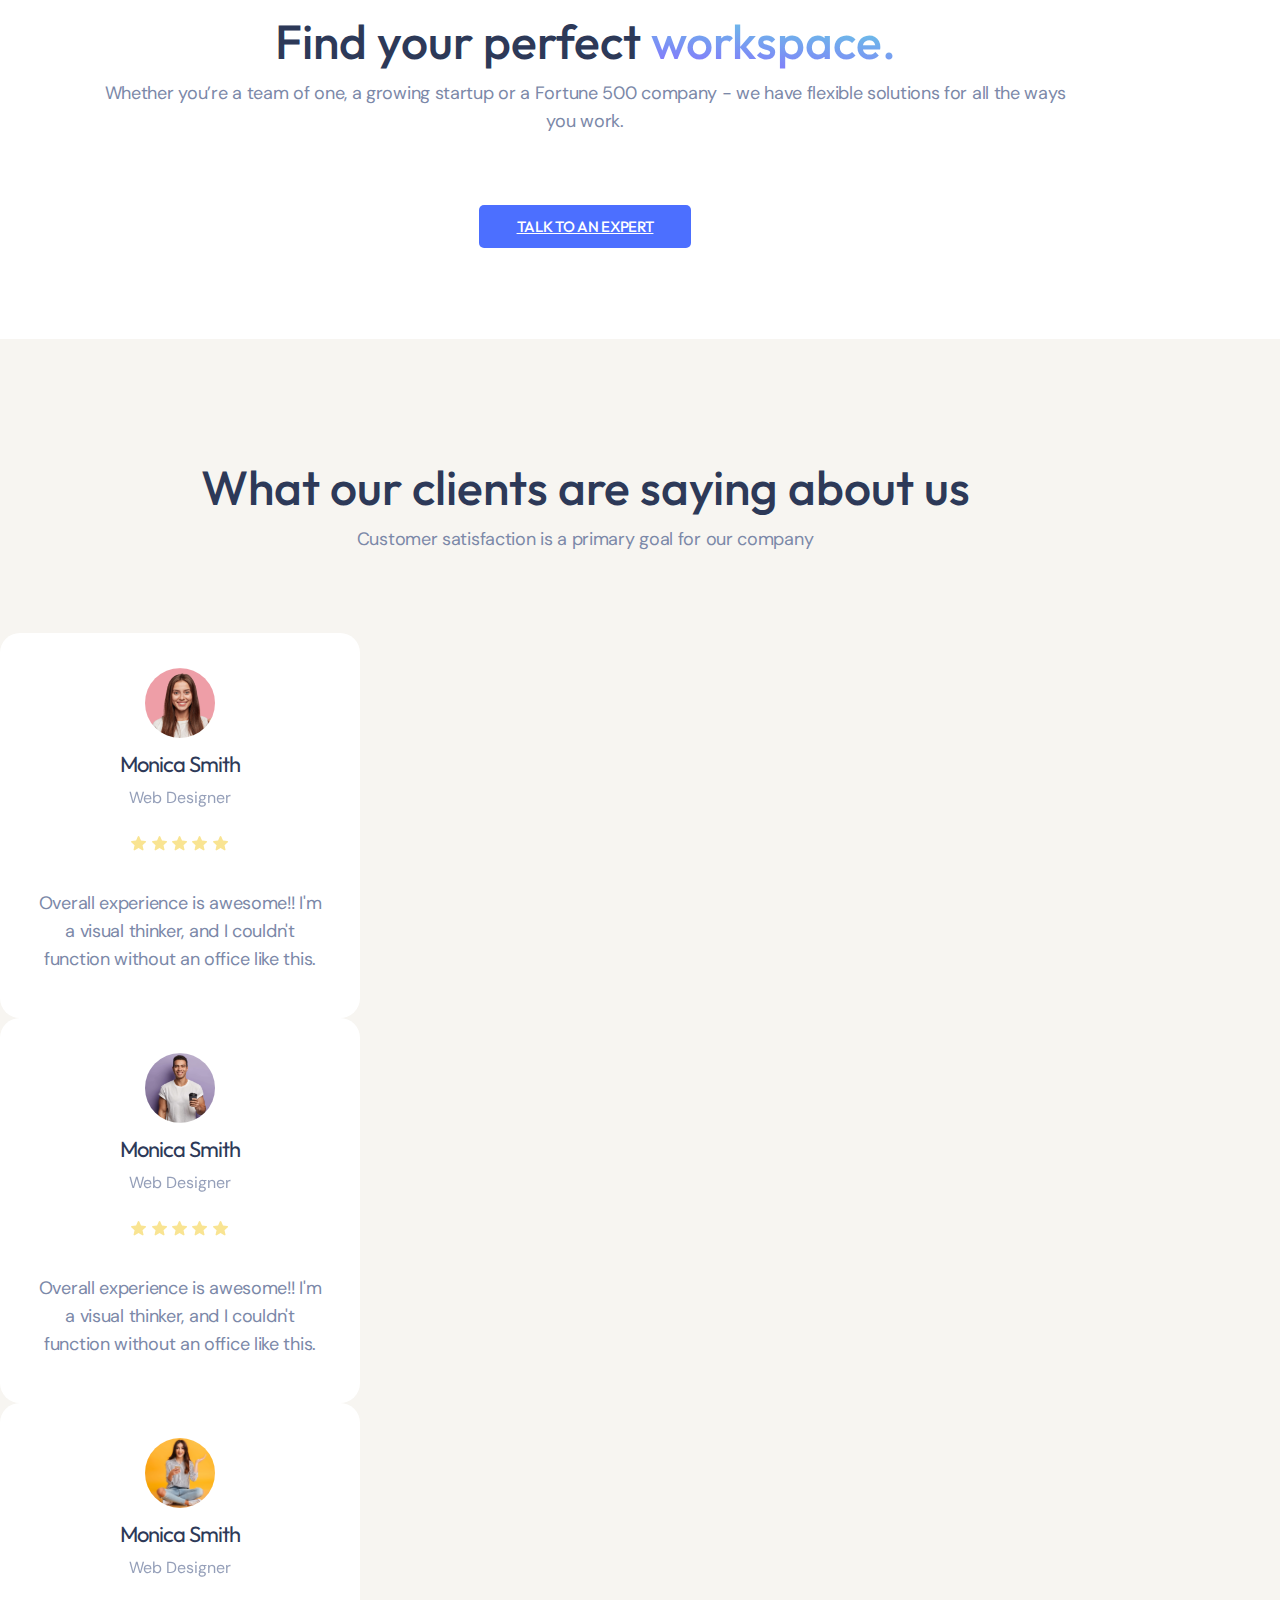
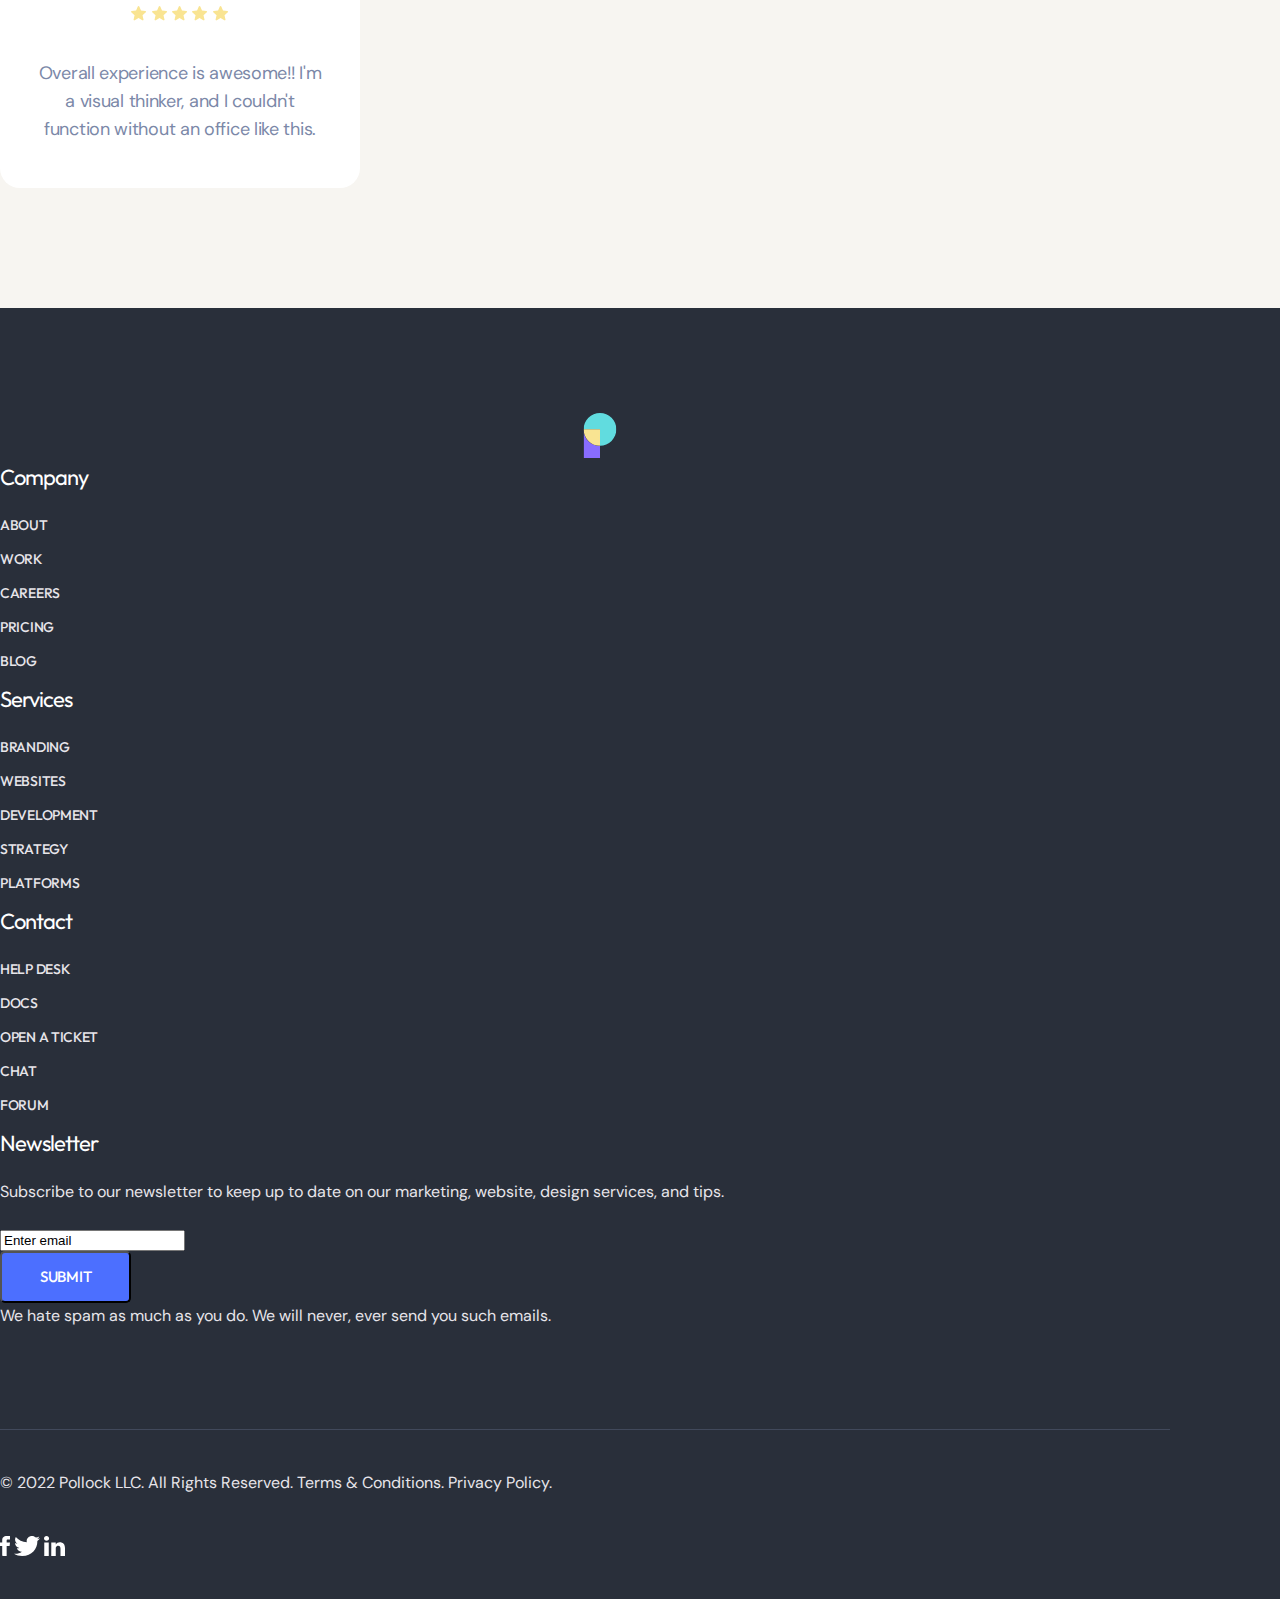
==== commit f35f1ff0: "update hero position" ====
--- a/index.html
+++ b/index.html
@@ -118,9 +118,6 @@
     <section class="hero BG--Light-Alt">
       <div class="container">
         <div class="hero-main">
-          <div class="hero-main__bg-Image">
-            <img src="./img/home_coworking/Images.png" alt="" />
-          </div>
           <div class="hero-main__content">
             <div class="hero-main__header">
               Everything we do to make
@@ -144,12 +141,64 @@
               </div>
             </div>
           </div>
+          <div class="hero-main__bg-Image">
+            <div class="hero-main__copy">
+              <div class="ball-first">
+                <img
+                  class="ball-image__left"
+                  src="./img/home_coworking/ball/1.png"
+                  alt=""
+                />
+                <img
+                  class="ball-color-ball"
+                  src="./img/home_coworking/ball/Union1.png"
+                  alt=""
+                />
+              </div>
+              <div class="ball-second">
+                <img
+                  class="ball-image__left"
+                  src="./img/home_coworking/ball/2.png"
+                  alt=""
+                />
+                <img
+                  class="ball-color-ball"
+                  src="./img/home_coworking/ball/Union2.png"
+                  alt=""
+                />
+              </div>
+              <div class="ball-third">
+                <img
+                  class="ball-color-ball"
+                  src="./img/home_coworking/ball/Union3.png"
+                  alt=""
+                />
+                <img
+                  class="ball-image__right"
+                  src="./img/home_coworking/ball/3.png"
+                  alt=""
+                />
+              </div>
+              <div class="ball-fourth">
+                <img
+                  class="ball-color-ball"
+                  src="./img/home_coworking/ball/Union4.png"
+                  alt=""
+                />
+                <img
+                  class="ball-image__right"
+                  src="./img/home_coworking/ball/4.png"
+                  alt=""
+                />
+              </div>
+            </div>
+          </div>
         </div>
       </div>
     </section>
     <!-- End Hero -->
     <!-- Start Services -->
-    <div class="services">
+    <section class="services">
       <div class="container">
         <div class="services-main">
           <div class="services__title">
@@ -163,15 +212,16 @@
               </div>
             </div>
           </div>
+
           <div class="services__list">
             <div class="row">
               <div class="col-md-4">
                 <div class="service__item">
-                  <div class="services--title">
+                  <div class="services__title-icon">
                     <div class="service--bg-Purple"></div>
                     <img src="./img/home_coworking/Private Office.svg" alt="" />
                   </div>
-                  <div class="services--content">
+                  <div class="services__content">
                     <div class="services__list--title">Private Office</div>
                     <div class="services__list--desc">
                       Our coworking spaces are designed with collaboration in
@@ -180,13 +230,14 @@
                   </div>
                 </div>
               </div>
+
               <div class="col-md-4">
                 <div class="service__item">
-                  <div class="services--title">
+                  <div class="services__title-icon">
                     <div class="service--bg-blue"></div>
                     <img src="./img/home_coworking/Dedicated Desk.svg" alt="" />
                   </div>
-                  <div class="services--content">
+                  <div class="services__content">
                     <div class="services__list--title">Dedicated Desk</div>
                     <div class="services__list--desc">
                       Our coworking spaces are designed with collaboration in
@@ -195,13 +246,14 @@
                   </div>
                 </div>
               </div>
+
               <div class="col-md-4">
                 <div class="service__item">
-                  <div class="services--title">
+                  <div class="services__title-icon">
                     <div class="service--bg-orange"></div>
                     <img src="./img/home_coworking/Hot Desk.svg" alt="" />
                   </div>
-                  <div class="services--content">
+                  <div class="services__content">
                     <div class="services__list--title">Hot Desk</div>
                     <div class="services__list--desc">
                       Our coworking spaces are designed with collaboration in
@@ -220,7 +272,7 @@
           </div>
         </div>
       </div>
-    </div>
+    </section>
     <!-- End Services -->
 
     <!-- Start Logo -->
@@ -233,37 +285,33 @@
 
           <div class="logo__list">
             <div class="row">
-              <div class="col-3">
-                <div class="logo__item">
-                  <img
-                    src="./img/home_coworking/logo_gogle.png"
-                    alt="logo_gogle"
-                  />
-                </div>
-              </div>
-              <div class="col-3">
-                <div class="logo__item">
-                  <img
-                    src="./img/home_coworking/logo_netflix.png"
-                    alt="logo_netflix"
-                  />
-                </div>
-              </div>
-              <div class="col-3">
-                <div class="logo__item">
-                  <img
-                    src="./img/home_coworking/logo_slack.png"
-                    alt="logo_slack"
-                  />
-                </div>
-              </div>
-              <div class="col-3">
-                <div class="logo__item">
-                  <img
-                    src="./img/home_coworking/logo_intercom.png"
-                    alt="logo_intercom"
-                  />
-                </div>
+              <div class="col-lg-3 col-sm-3 mb-sm-5 col-12 text-center mb-5">
+                <img
+                  class="logo__list--item"
+                  src="./img/home_coworking/logo_gogle.png"
+                  alt="logo_gogle"
+                />
+              </div>
+              <div class="col-lg-3 col-sm-3 mb-sm-5 col-12 text-center mb-5">
+                <img
+                  class="logo__list--item"
+                  src="./img/home_coworking/logo_netflix.png"
+                  alt="logo_netflix"
+                />
+              </div>
+              <div class="col-lg-3 col-sm-3 col-12 text-center mb-5">
+                <img
+                  class="logo__list--item"
+                  src="./img/home_coworking/logo_slack.png"
+                  alt="logo_slack"
+                />
+              </div>
+              <div class="col-lg-3 col-sm-3 col-12 text-center mb-5">
+                <img
+                  class="logo__list--item"
+                  src="./img/home_coworking/logo_intercom.png"
+                  alt="logo_intercom"
+                />
               </div>
             </div>
           </div>
@@ -479,7 +527,6 @@
               <span class="portfolio__title--bg"> 3,000 locations </span>
               globally we have offices, and meeting rooms in every major city
             </div>
-            <!-- portfolio__image -->
 
             <div class="portfolio portfolio__image">
               <div class="portfolio__item">
@@ -535,7 +582,7 @@
             </div>
           </div>
           <div class="pricing__time">
-            <div class="d-flex justify-content-center align-items-center">
+            <div class="align-items-center">
               <div class="pricing__time--mon">Monthly</div>
               <div class="pricing__time--icon"></div>
               <div class="pricing__time--year">Yearly</div>
@@ -822,16 +869,16 @@
       <div class="container">
         <div class="footer-main">
           <div class="row">
-            <div class="col-8">
+            <div class="col-md-8">
               <div class="footer__link">
                 <div class="row">
-                  <div class="col-3">
+                  <div class="col-md-3 col-sm-6 col-12">
                     <div class="footer__logo">
                       <img src="./img/home_coworking/logoHome.svg" alt="logo" />
                     </div>
                   </div>
 
-                  <div class="col-3">
+                  <div class="col-md-3 col-sm-4 col-12">
                     <div class="footer footer--item">
                       <div class="footer__list footer__list--header">
                         Company
@@ -856,7 +903,7 @@
                     </div>
                   </div>
 
-                  <div class="col-3">
+                  <div class="col-md-3 col-sm-4 col-12">
                     <div class="footer footer--item">
                       <div class="footer__list footer__list--header">
                         Services
@@ -883,7 +930,7 @@
                     </div>
                   </div>
 
-                  <div class="col-3">
+                  <div class="col-md-3 col-sm-4 col-12">
                     <div class="footer footer--item">
                       <div class="footer__list footer__list--header">
                         Contact
@@ -912,7 +959,7 @@
                 </div>
               </div>
             </div>
-            <div class="col-4">
+            <div class="col-md-4">
               <div class="footer__sub">
                 <div class="footer__sub--title">Newsletter</div>
                 <div class="footer__sub--desc">
@@ -922,7 +969,7 @@
                 <div class="footer__sub--email">
                   <form action="">
                     <div class="row align-items-center">
-                      <div class="col-8 pr-3">
+                      <div class="col-sm-8 col-12 pr-3">
                         <div class="form-outline mb-4">
                           <input
                             type="email"
@@ -932,7 +979,7 @@
                           />
                         </div>
                       </div>
-                      <div class="col-4">
+                      <div class="col-sm-4 col-12">
                         <button
                           type="button"
                           class="btn btn--blue btn--big mb-4"
--- a/scss/main/main.css
+++ b/scss/main/main.css
@@ -20,6 +20,7 @@
 @import "../../scss/page/page_shop_V1.0/page_shop_V1.0.css";
 @import "../../scss/page/page_blog_V1.0/page_blog_V1.0.css";
 @import "../../scss/page/page_blog_single_post_V1.0/page_blog_single_post_V1.0.css";
+@import "../../scss/page/page_portfolio_V1.0/page_portfolio_V1.0.css";
 html,
 body,
 div,
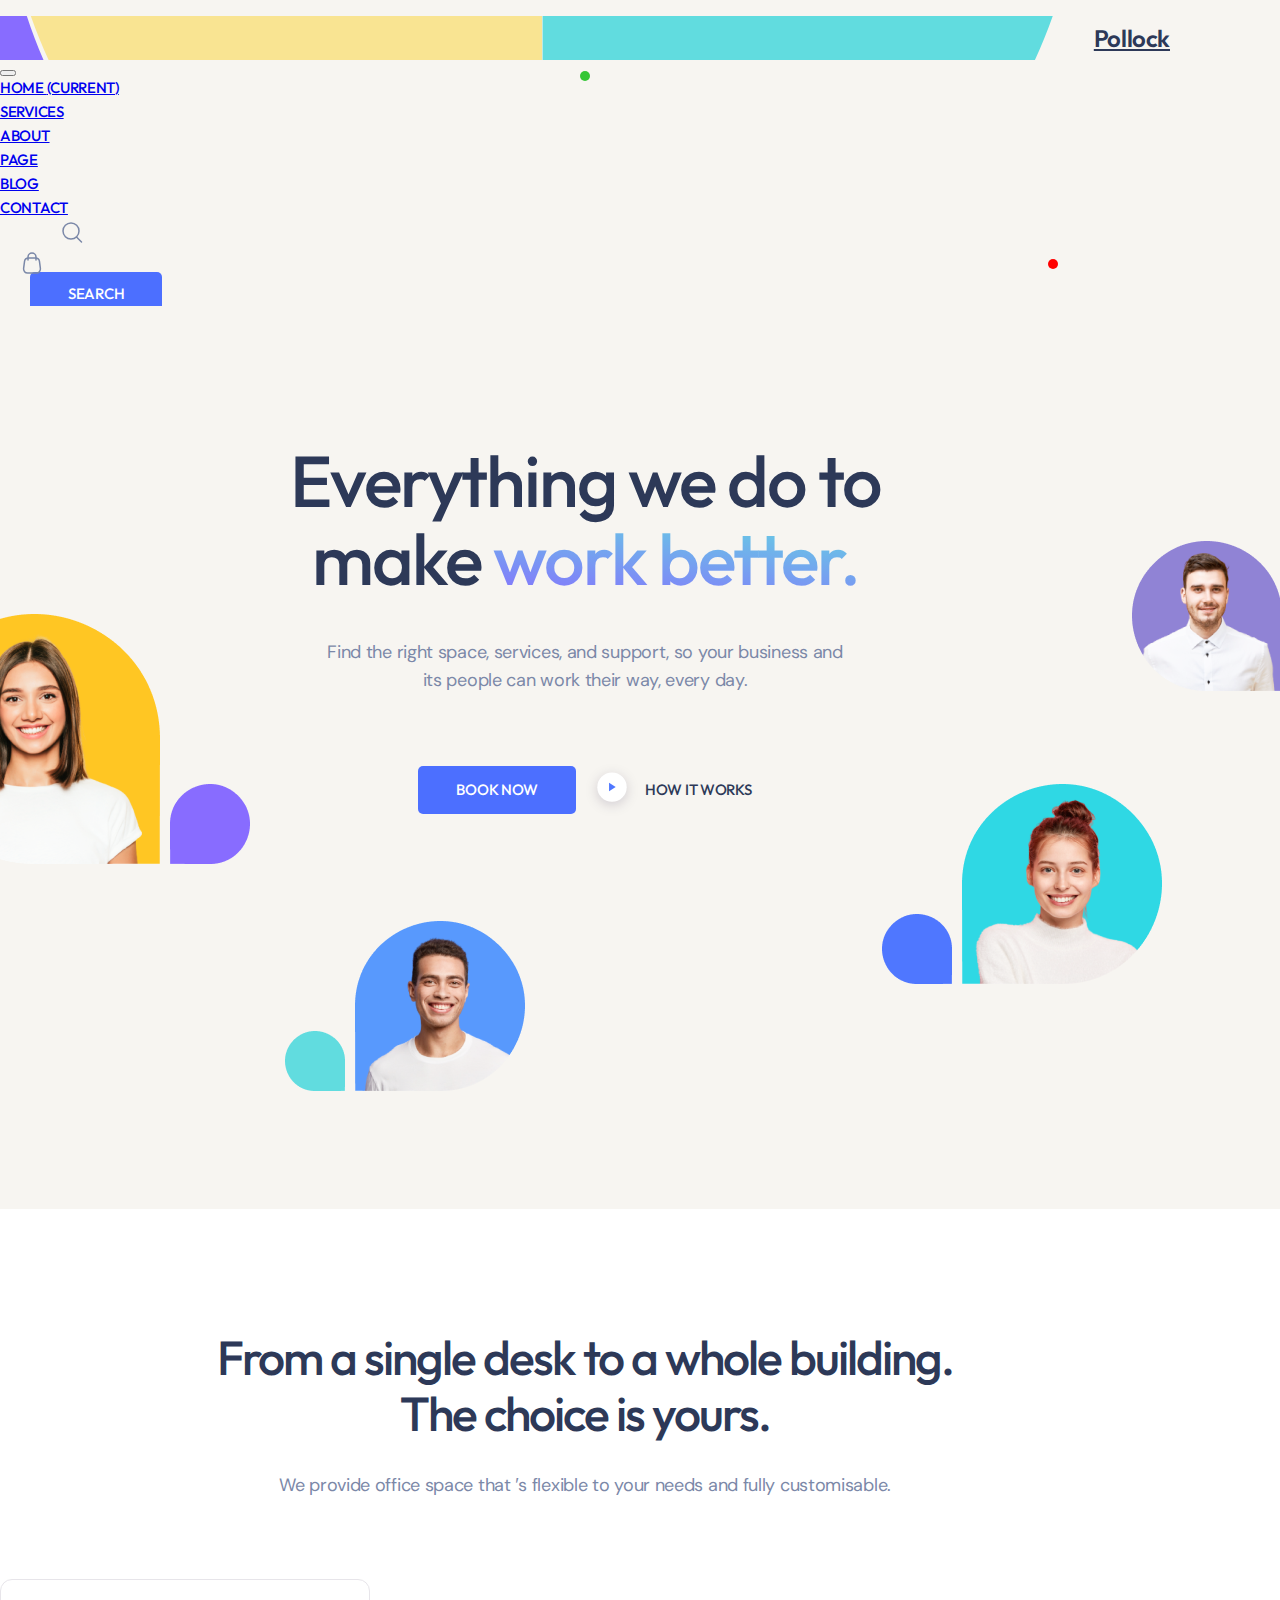
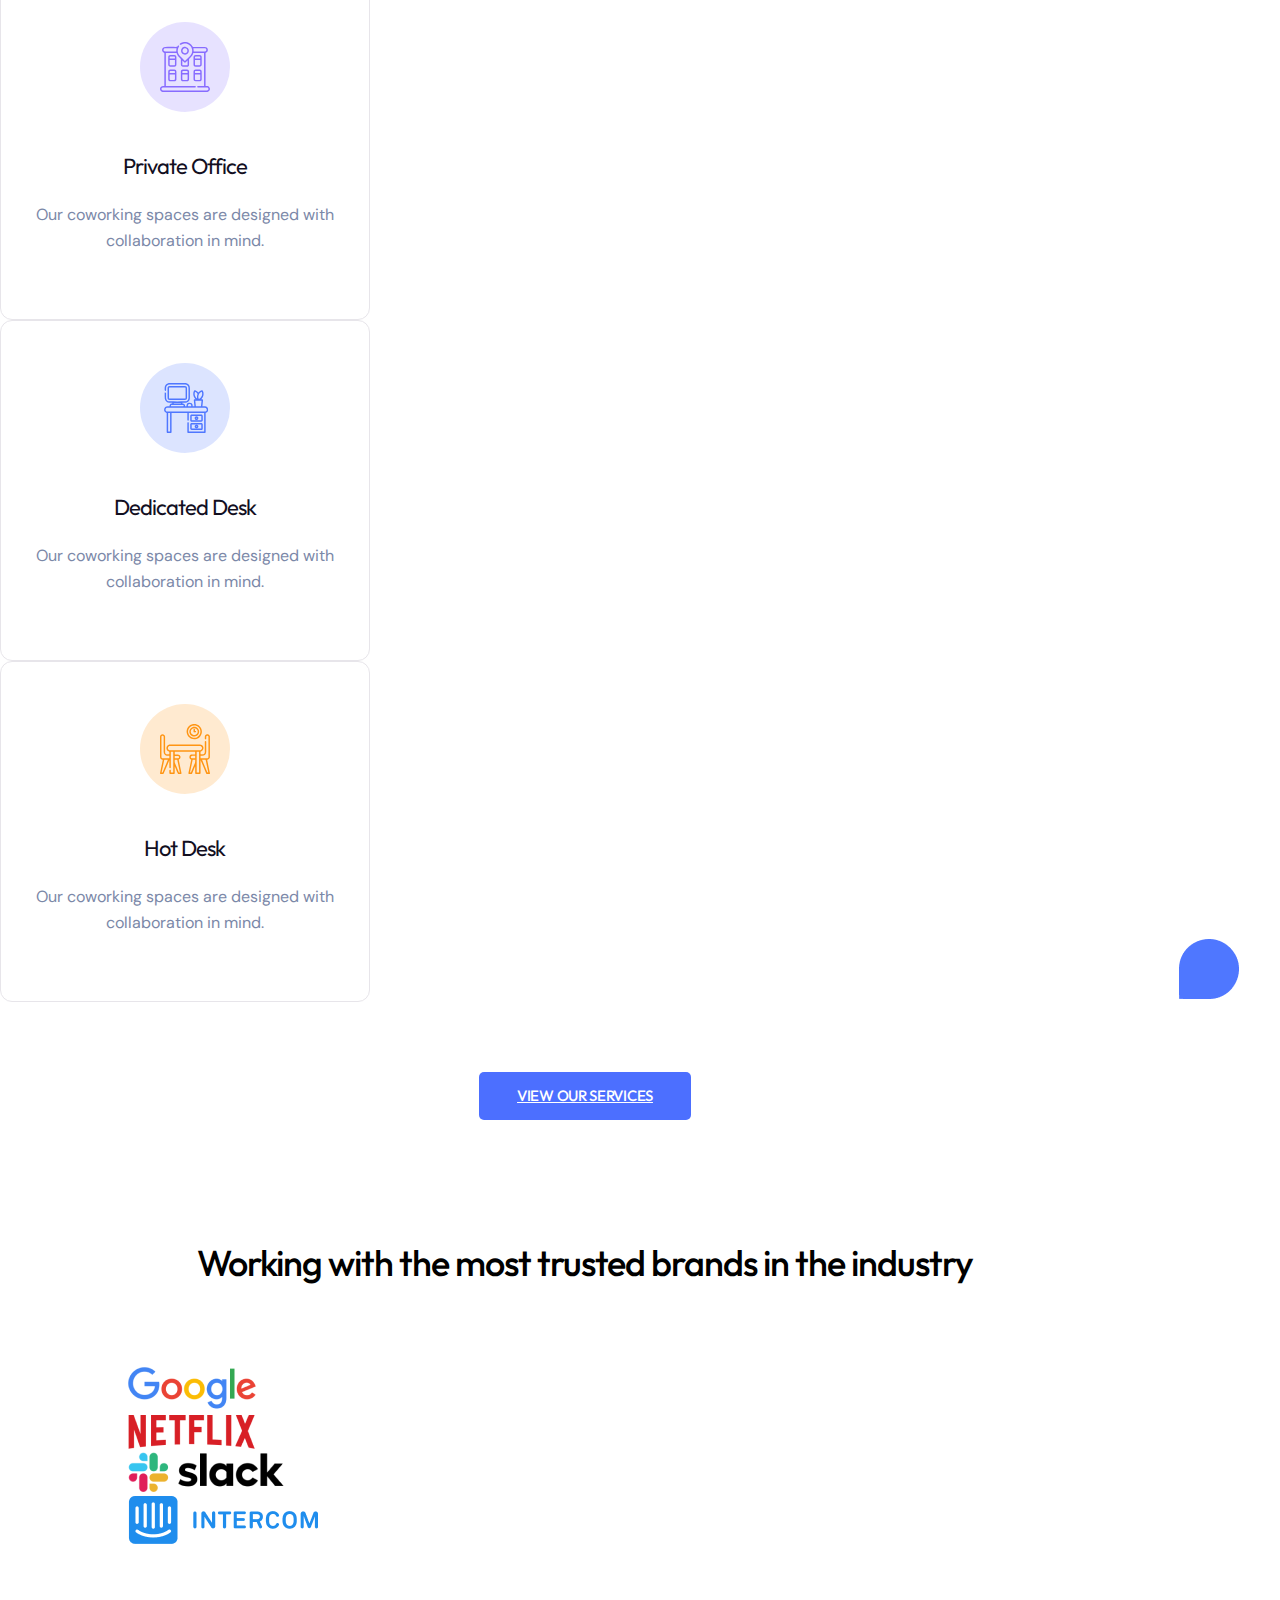
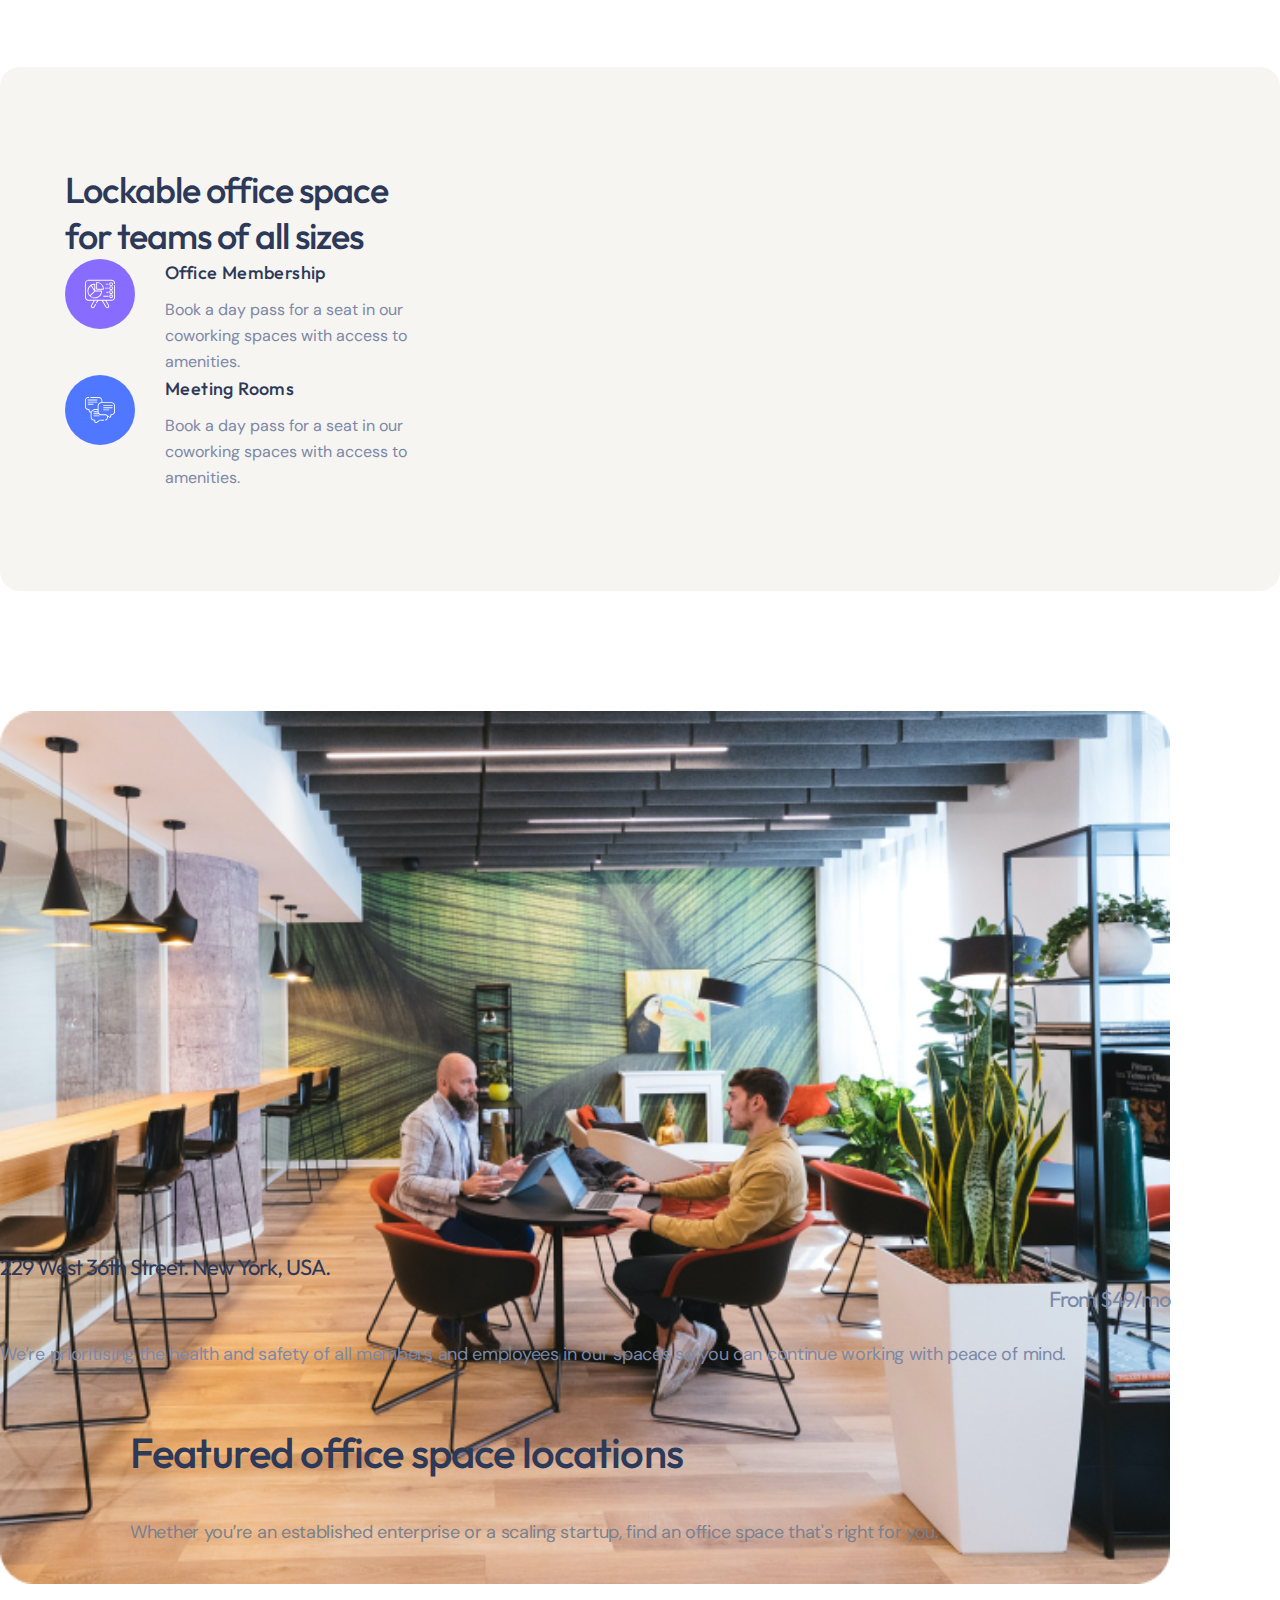
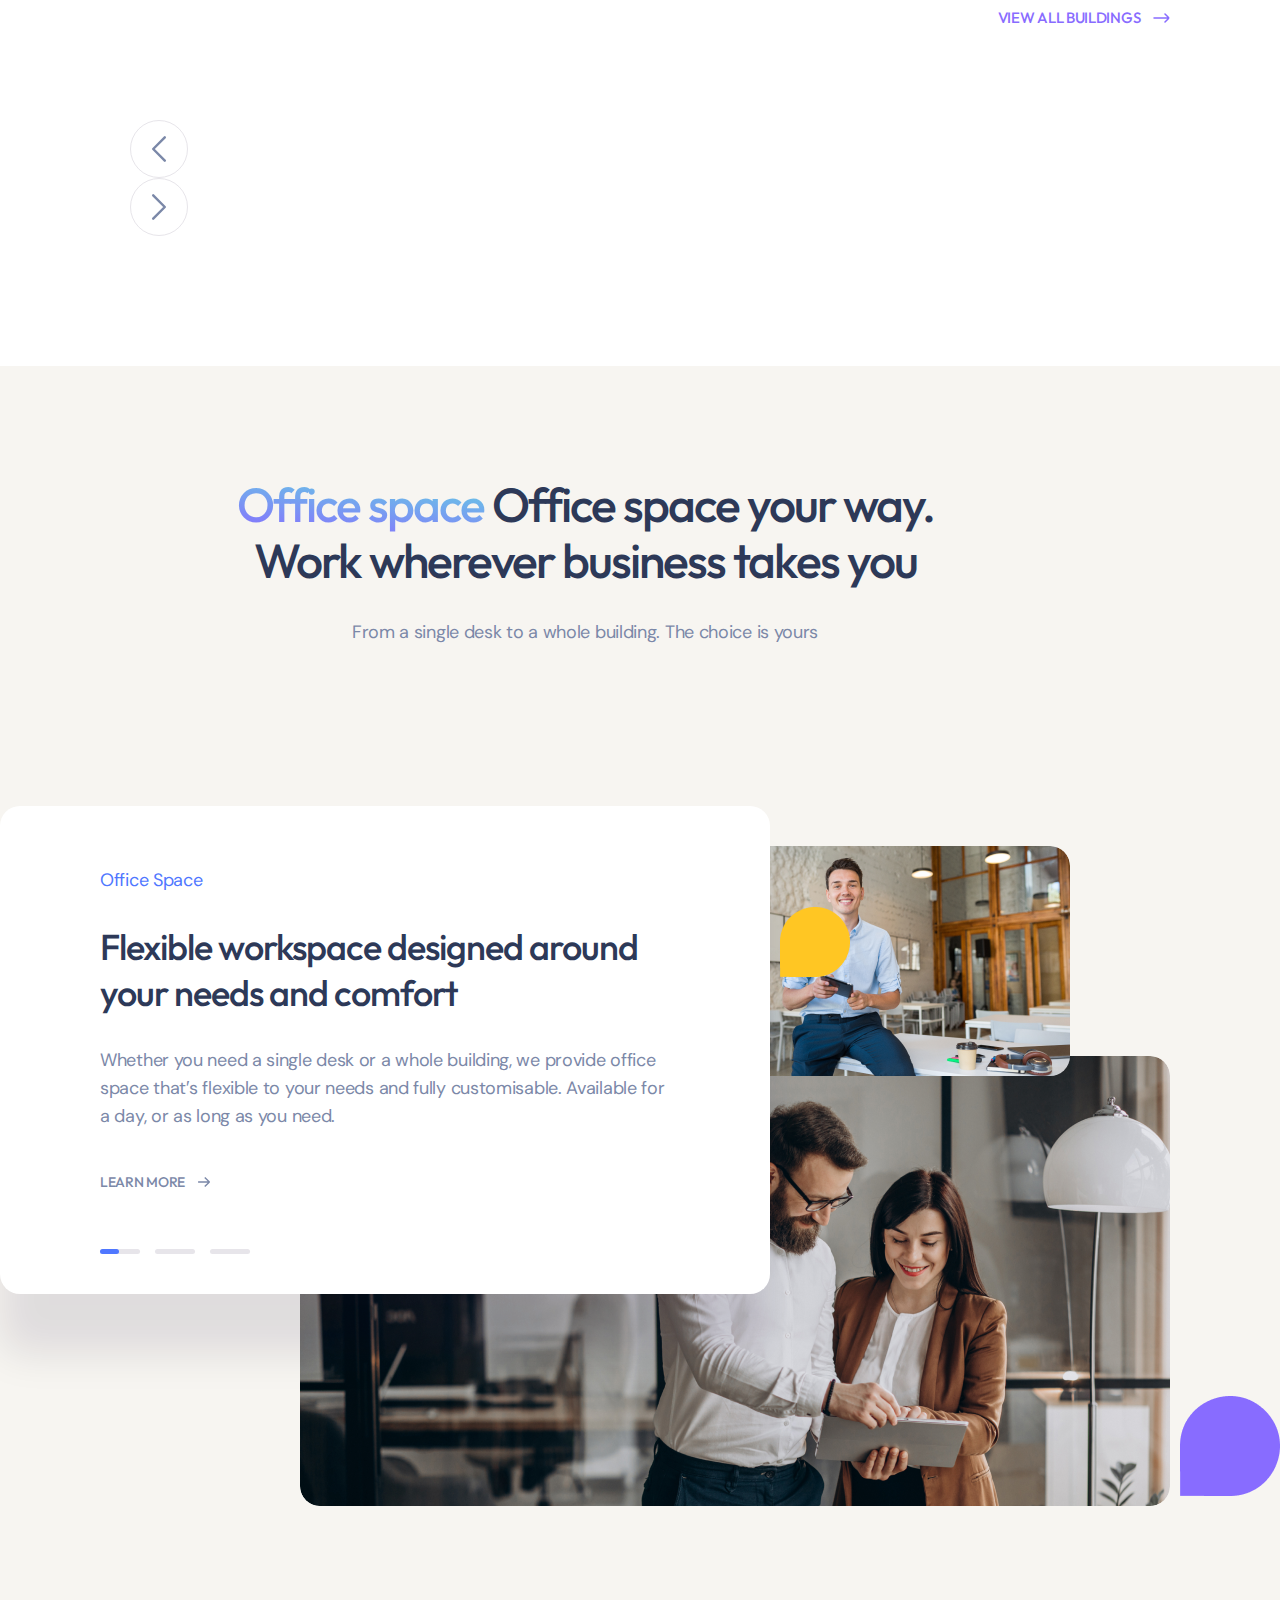
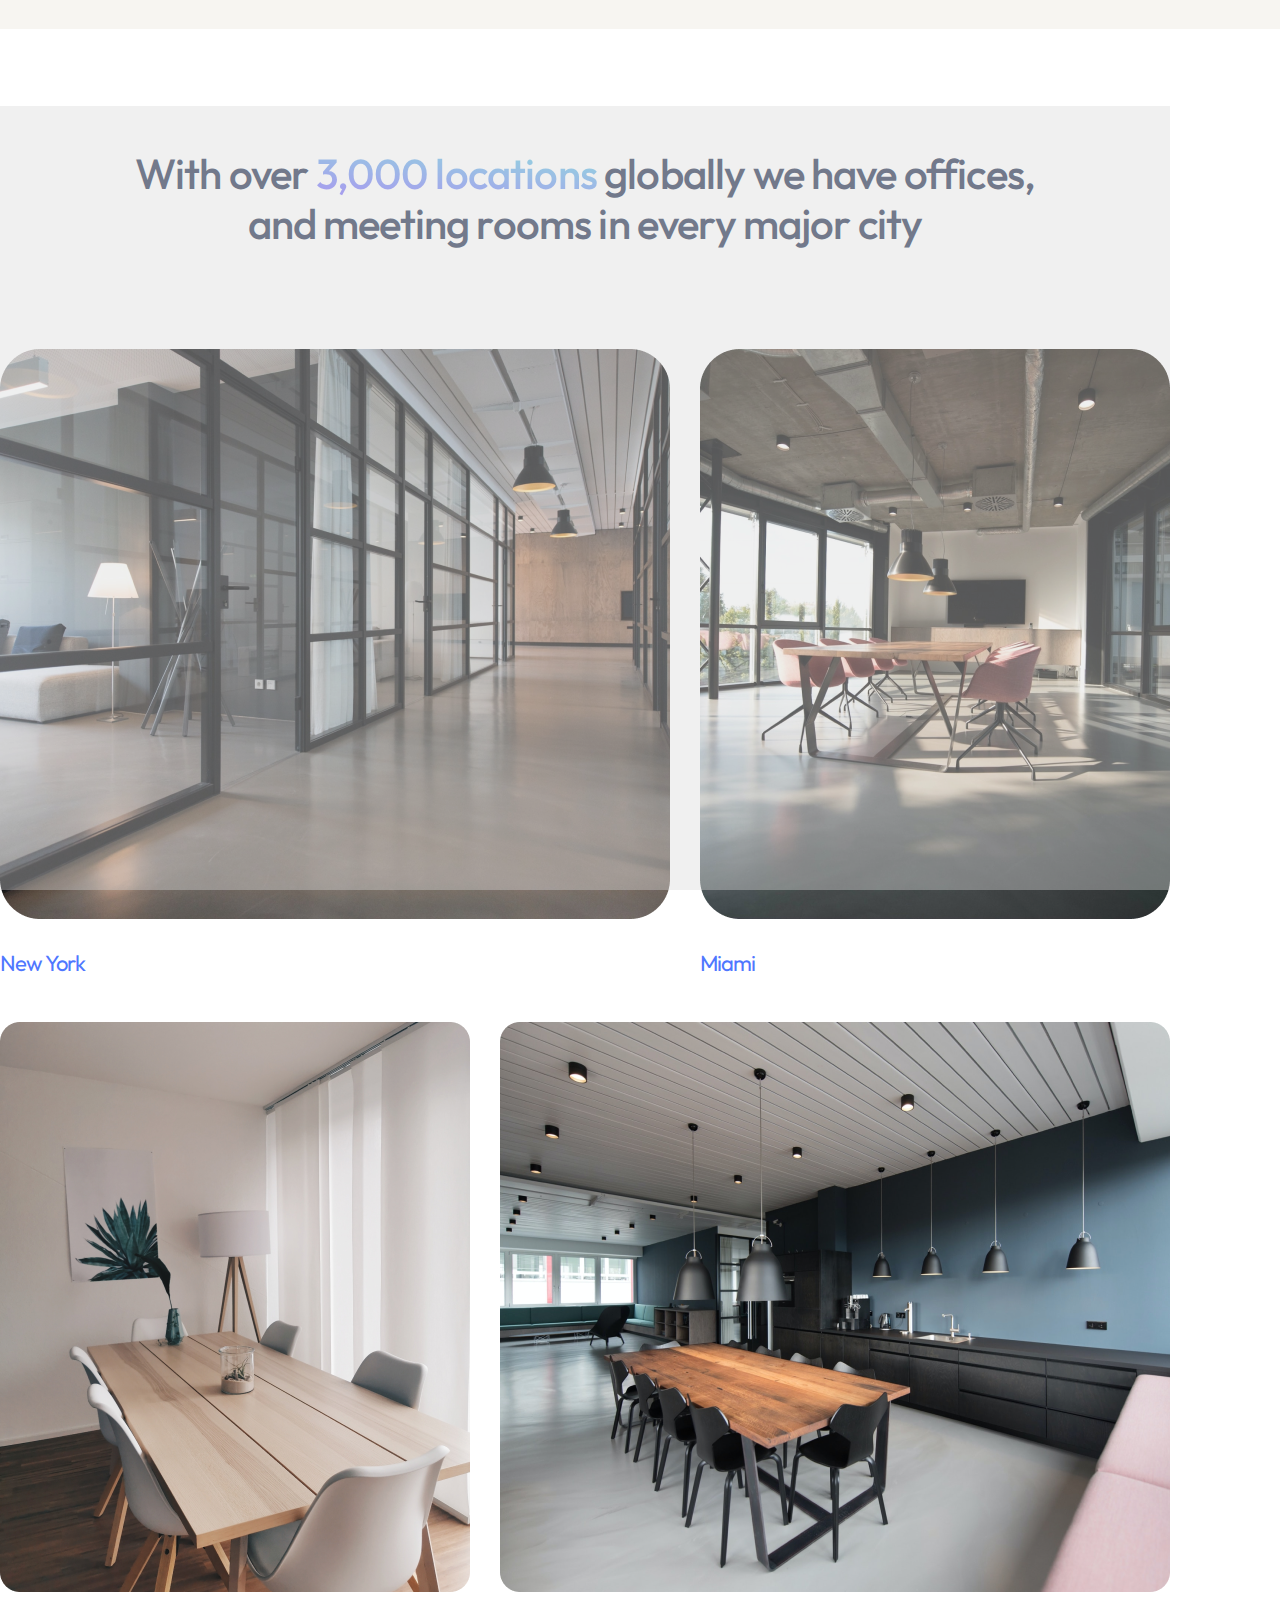
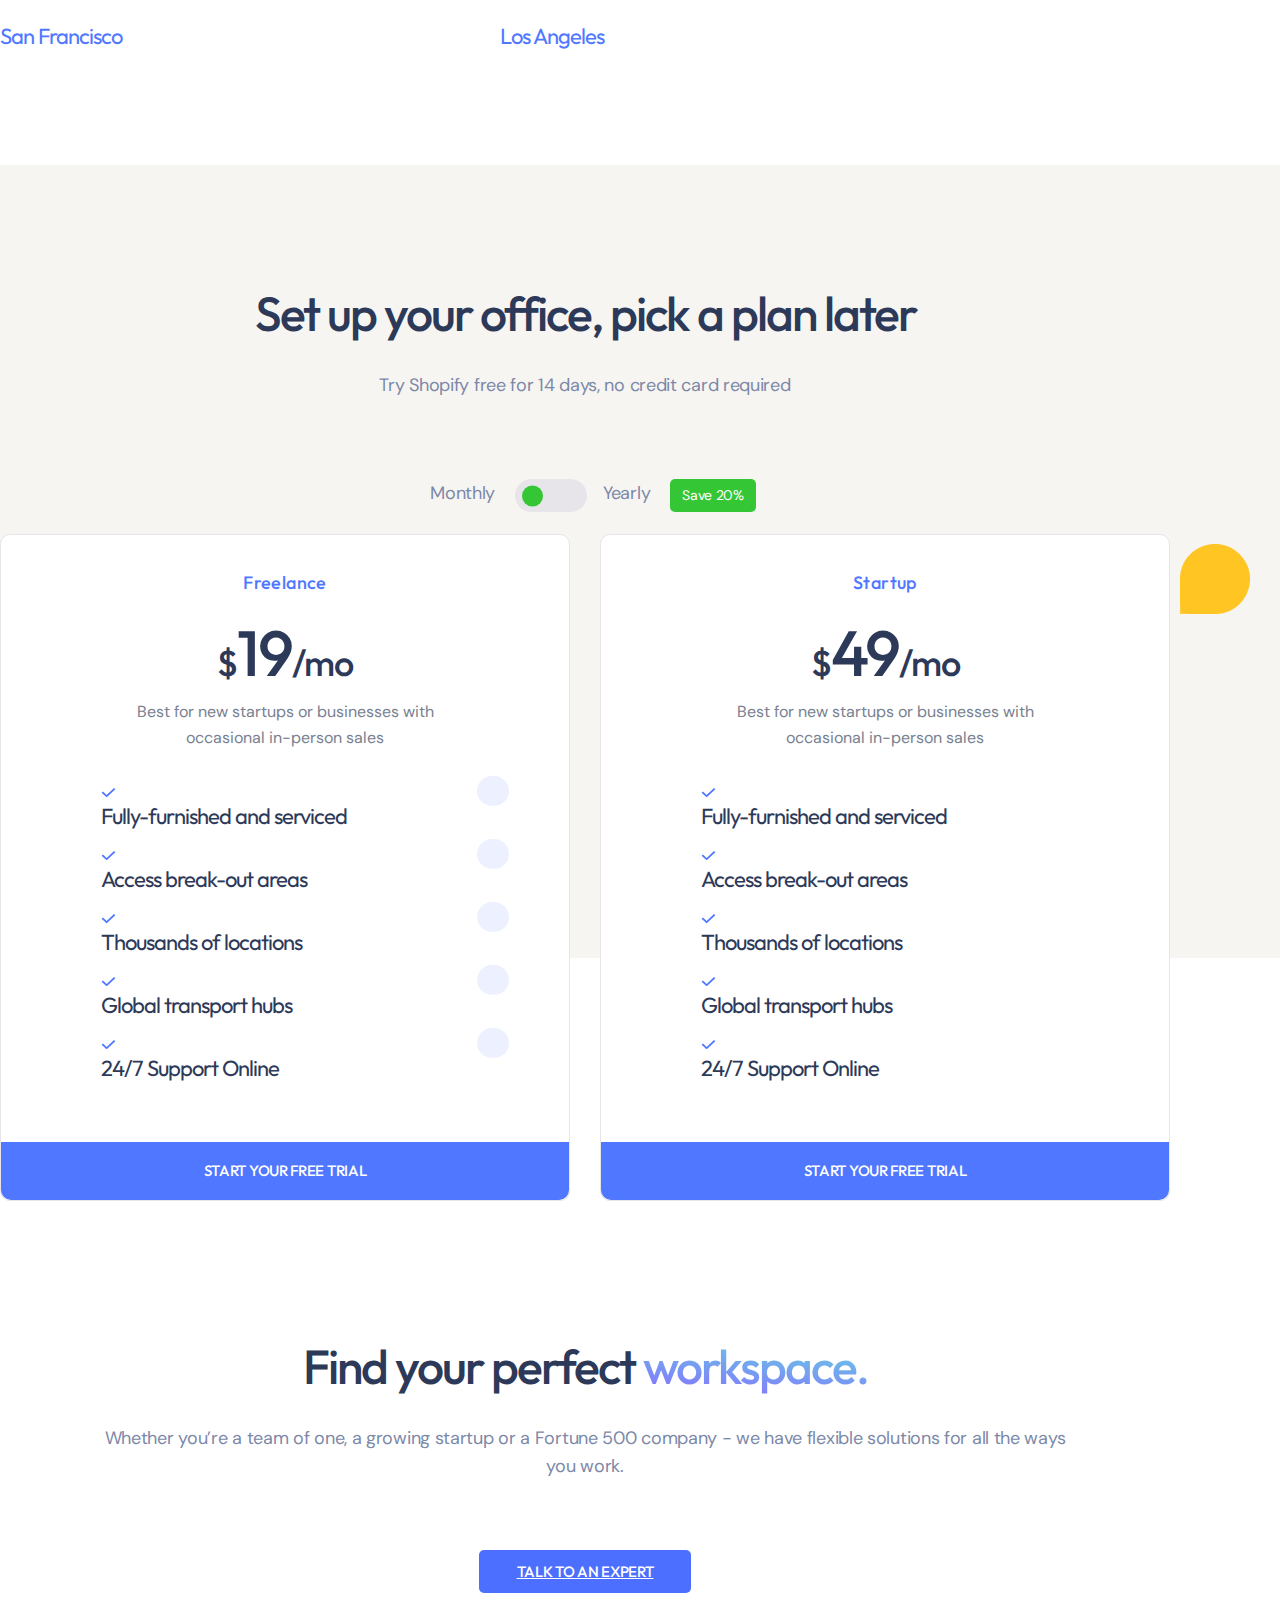
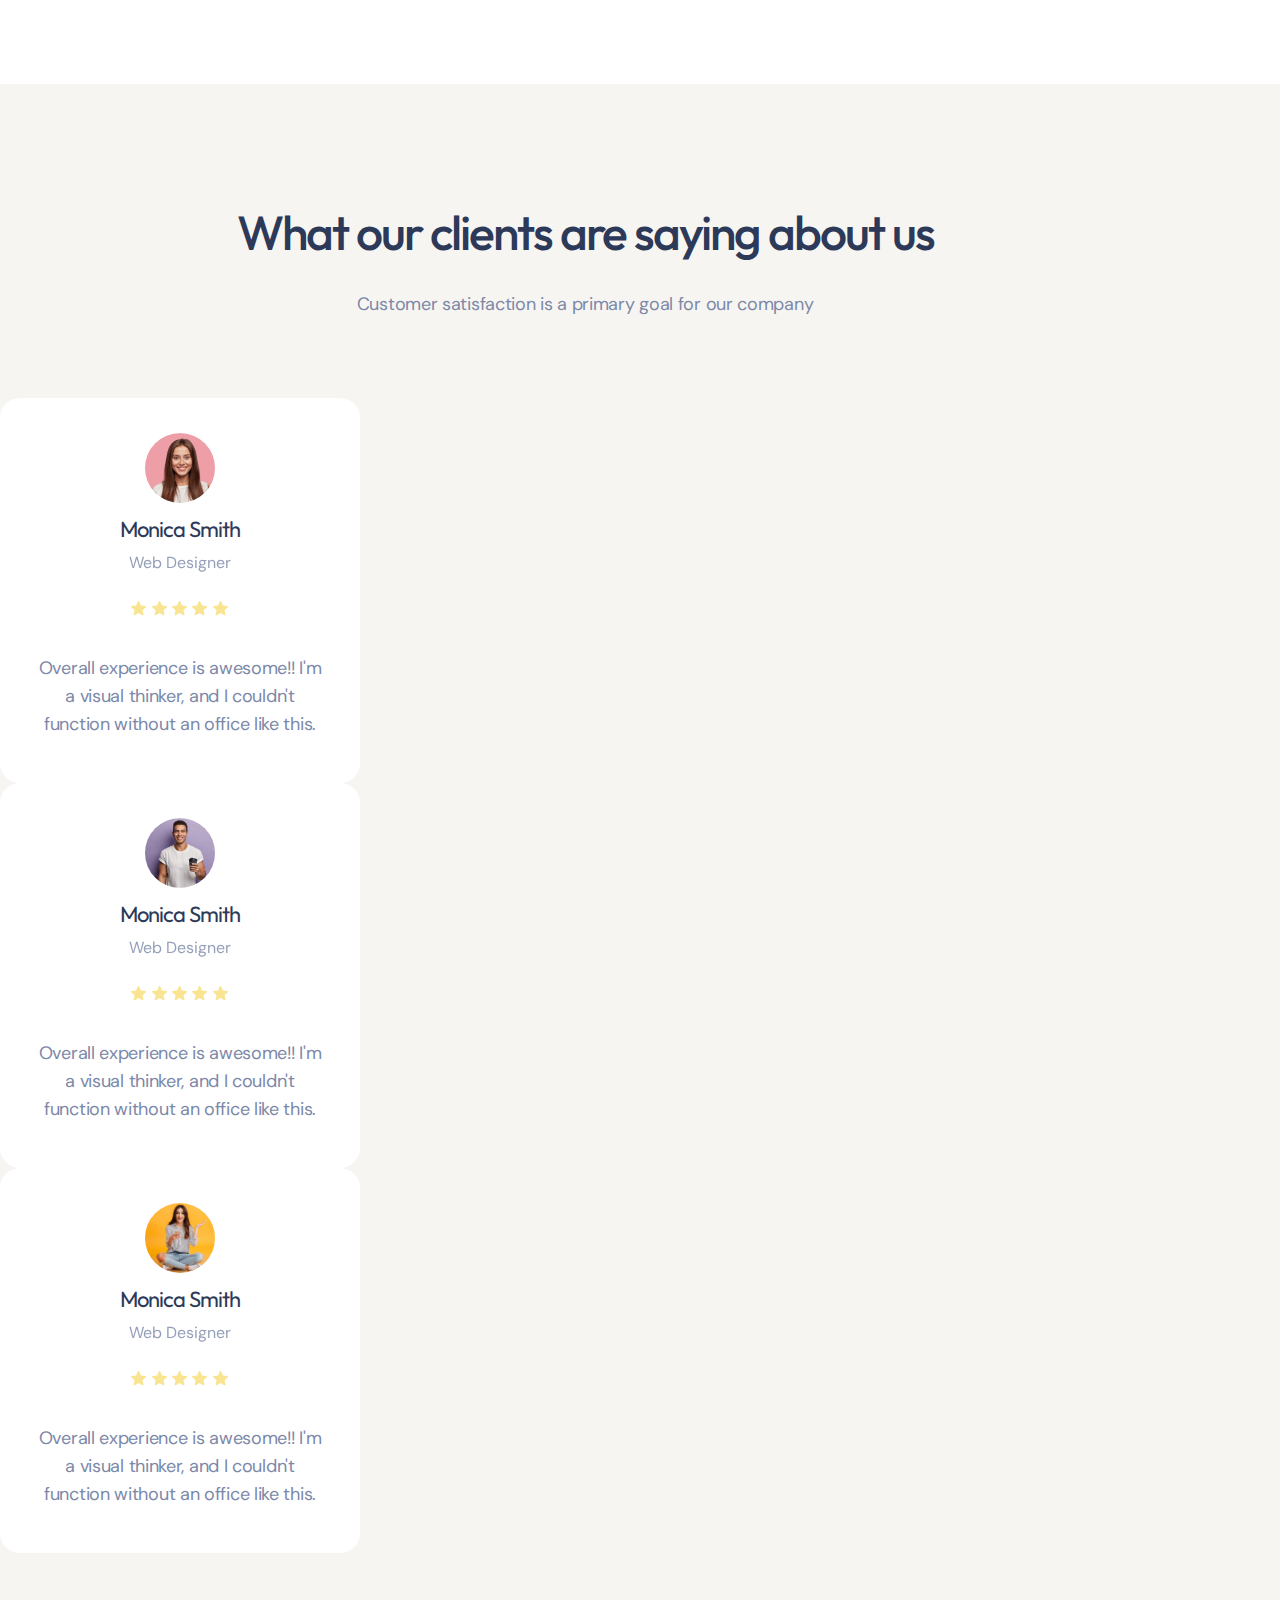
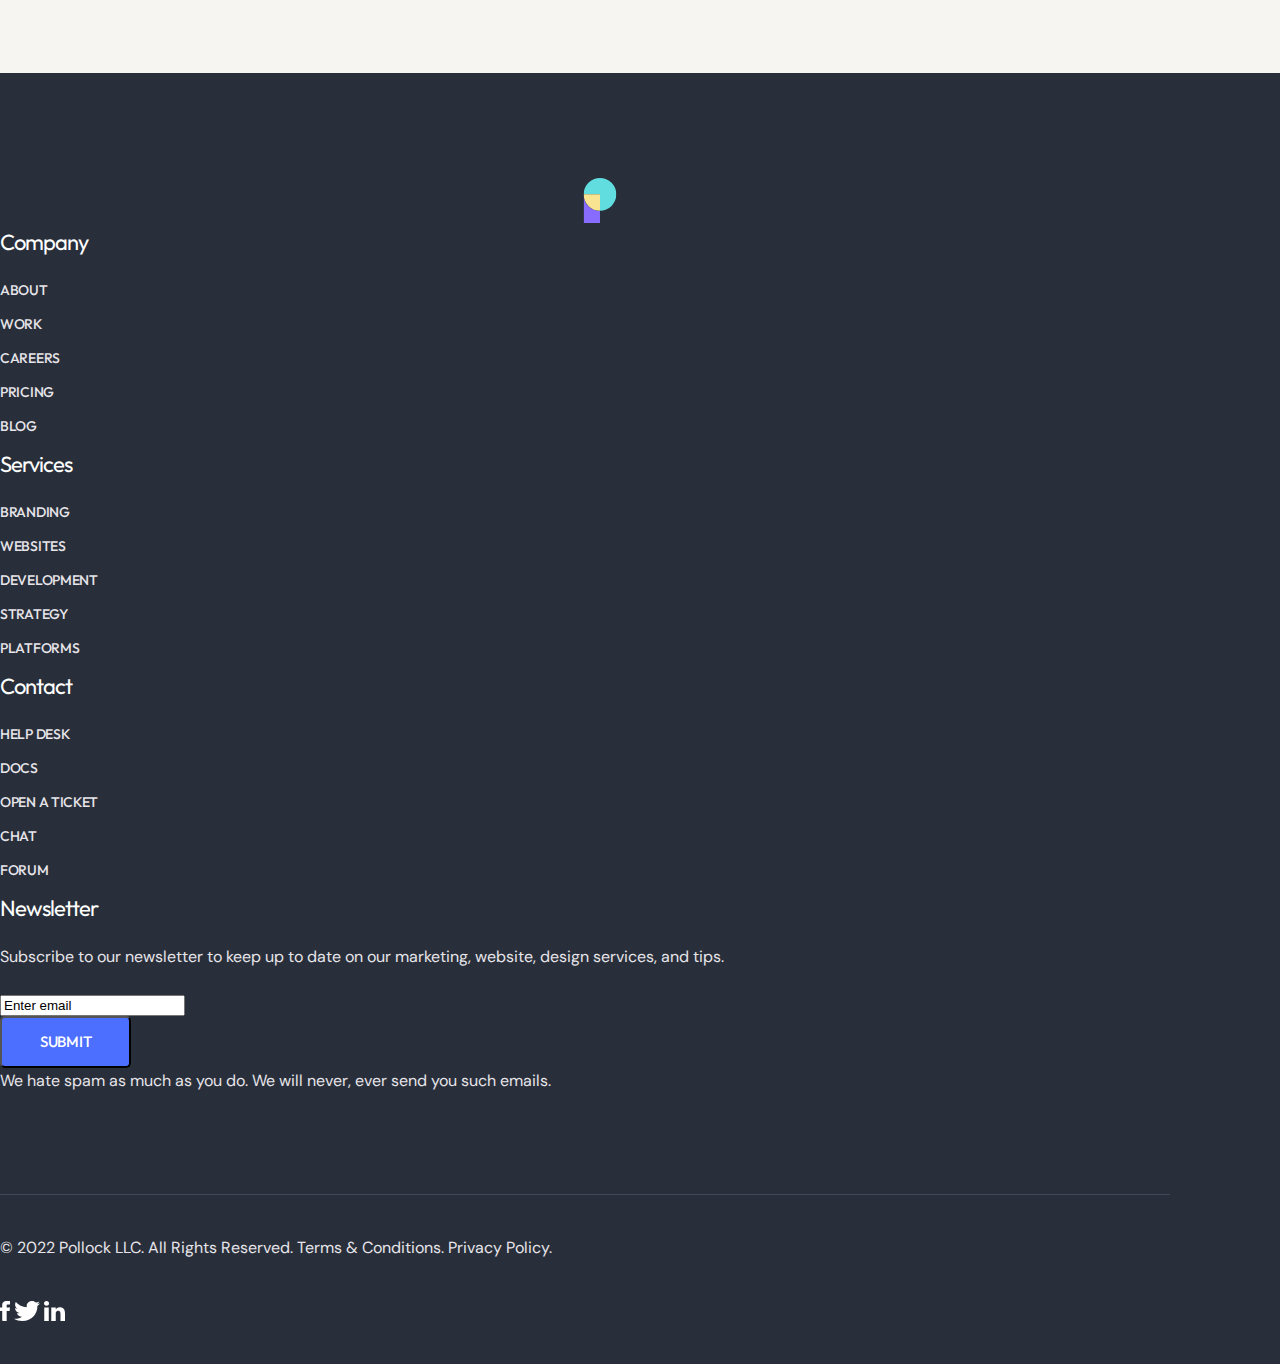
==== commit 48aa9a3d: "kt home" ====
--- a/index.html
+++ b/index.html
@@ -582,132 +582,132 @@
             </div>
           </div>
           <div class="pricing__time">
-            <div class="align-items-center">
-              <div class="pricing__time--mon">Monthly</div>
-              <div class="pricing__time--icon"></div>
-              <div class="pricing__time--year">Yearly</div>
-              <div class="pricing__time--ratio">Save 20%</div>
-            </div>
+            <!-- <div class="align-items-center"> -->
+            <div class="pricing__time--mon">Monthly</div>
+            <div class="pricing__time--icon"></div>
+            <div class="pricing__time--year">Yearly</div>
+            <div class="pricing__time--ratio">Save 20%</div>
+            <!-- </div> -->
           </div>
           <div class="container pricing__list">
             <div class="cards">
-              <div class="d-flex">
-                <div class="card__item card__bg">
-                  <div class="cards card--job">Freelance</div>
-                  <div class="cards card--salary">
-                    $<span class="card--salary-bold">19</span>/mo
-                  </div>
-                  <div class="cards card--desc">
-                    Best for new startups or businesses with occasional
-                    in-person sales
-                  </div>
-                  <div class="cards card--list">
-                    <ul class="d-flex align-items-center">
-                      <li class="card__item card__item--icon">
-                        <img src="./img/home_coworking/Path.svg" alt="" />
-                      </li>
-                      <li class="card__item card__item--list">
-                        Fully-furnished and serviced
-                      </li>
-                    </ul>
-                    <ul class="d-flex align-items-center">
-                      <li class="card__item card__item--icon">
-                        <img src="./img/home_coworking/Path.svg" alt="" />
-                      </li>
-                      <li class="card__item card__item--list">
-                        Access break-out areas
-                      </li>
-                    </ul>
-                    <ul class="d-flex align-items-center">
-                      <li class="card__item card__item--icon">
-                        <img src="./img/home_coworking/Path.svg" alt="" />
-                      </li>
-                      <li class="card__item card__item--list">
-                        Thousands of locations
-                      </li>
-                    </ul>
-                    <ul class="d-flex align-items-center">
-                      <li class="card__item card__item--icon">
-                        <img src="./img/home_coworking/Path.svg" alt="" />
-                      </li>
-                      <li class="card__item card__item--list">
-                        Global transport hubs
-                      </li>
-                    </ul>
-                    <ul class="d-flex align-items-center">
-                      <li class="card__item card__item--icon">
-                        <img src="./img/home_coworking/Path.svg" alt="" />
-                      </li>
-                      <li class="card__item card__item--list">
-                        24/7 Support Online
-                      </li>
-                    </ul>
-                  </div>
-                  <div class="card__item--button">
-                    <div class="btn btn--big btn--blue">
-                      Start your free trial
-                    </div>
-                  </div>
-                </div>
-                <div class="card__item card__bg">
-                  <div class="cards card--job">Startup</div>
-                  <div class="cards card--salary">
-                    $<span class="card--salary-bold">49</span>/mo
-                  </div>
-                  <div class="cards card--desc">
-                    Best for new startups or businesses with occasional
-                    in-person sales
-                  </div>
-                  <div class="cards card--list">
-                    <ul class="d-flex align-items-center">
-                      <li class="card__item card__item--icon">
-                        <div class="card__item"></div>
-                        <img src="./img/home_coworking/Path.svg" alt="" />
-                      </li>
-                      <li class="card__item card__item--list">
-                        Fully-furnished and serviced
-                      </li>
-                    </ul>
-                    <ul class="d-flex align-items-center">
-                      <li class="card__item card__item--icon">
-                        <img src="./img/home_coworking/Path.svg" alt="" />
-                      </li>
-                      <li class="card__item card__item--list">
-                        Access break-out areas
-                      </li>
-                    </ul>
-                    <ul class="d-flex align-items-center">
-                      <li class="card__item card__item--icon">
-                        <img src="./img/home_coworking/Path.svg" alt="" />
-                      </li>
-                      <li class="card__item card__item--list">
-                        Thousands of locations
-                      </li>
-                    </ul>
-                    <ul class="d-flex align-items-center">
-                      <li class="card__item card__item--icon">
-                        <img src="./img/home_coworking/Path.svg" alt="" />
-                      </li>
-                      <li class="card__item card__item--list">
-                        Global transport hubs
-                      </li>
-                    </ul>
-                    <ul class="d-flex align-items-center">
-                      <li class="card__item card__item--icon">
-                        <img src="./img/home_coworking/Path.svg" alt="" />
-                      </li>
-                      <li class="card__item card__item--list">
-                        24/7 Support Online
-                      </li>
-                    </ul>
-                  </div>
-                  <div class="card__item--button">
-                    <div class="btn btn--big btn--blue">
-                      Start your free trial
-                    </div>
-                  </div>
-                </div>
-              </div>
+              <!-- <div class="d-flex"> -->
+              <div class="card__item card__bg">
+                <div class="card--job">Freelance</div>
+                <div class="card--salary">
+                  $<span class="card--salary-bold">19</span>/mo
+                </div>
+                <div class="card--desc">
+                  Best for new startups or businesses with occasional in-person
+                  sales
+                </div>
+                <div class="card--list">
+                  <ul class="d-flex align-items-center">
+                    <li class="card__item card__item--icon">
+                      <img src="./img/home_coworking/Path.svg" alt="" />
+                    </li>
+                    <li class="card__item card__item--list">
+                      Fully-furnished and serviced
+                    </li>
+                  </ul>
+                  <ul class="d-flex align-items-center">
+                    <li class="card__item card__item--icon">
+                      <img src="./img/home_coworking/Path.svg" alt="" />
+                    </li>
+                    <li class="card__item card__item--list">
+                      Access break-out areas
+                    </li>
+                  </ul>
+                  <ul class="d-flex align-items-center">
+                    <li class="card__item card__item--icon">
+                      <img src="./img/home_coworking/Path.svg" alt="" />
+                    </li>
+                    <li class="card__item card__item--list">
+                      Thousands of locations
+                    </li>
+                  </ul>
+                  <ul class="d-flex align-items-center">
+                    <li class="card__item card__item--icon">
+                      <img src="./img/home_coworking/Path.svg" alt="" />
+                    </li>
+                    <li class="card__item card__item--list">
+                      Global transport hubs
+                    </li>
+                  </ul>
+                  <ul class="d-flex align-items-center">
+                    <li class="card__item card__item--icon">
+                      <img src="./img/home_coworking/Path.svg" alt="" />
+                    </li>
+                    <li class="card__item card__item--list">
+                      24/7 Support Online
+                    </li>
+                  </ul>
+                </div>
+                <div class="card__item--button">
+                  <div class="btn btn--big btn--blue">
+                    Start your free trial
+                  </div>
+                </div>
+              </div>
+              <div class="card__item card__bg">
+                <div class="card--job">Startup</div>
+                <div class="card--salary">
+                  $<span class="card--salary-bold">49</span>/mo
+                </div>
+                <div class="card--desc">
+                  Best for new startups or businesses with occasional in-person
+                  sales
+                </div>
+                <div class="card--list">
+                  <ul class="d-flex align-items-center">
+                    <li class="card__item card__item--icon">
+                      <div class="card__item"></div>
+                      <img src="./img/home_coworking/Path.svg" alt="" />
+                    </li>
+                    <li class="card__item card__item--list">
+                      Fully-furnished and serviced
+                    </li>
+                  </ul>
+                  <ul class="d-flex align-items-center">
+                    <li class="card__item card__item--icon">
+                      <img src="./img/home_coworking/Path.svg" alt="" />
+                    </li>
+                    <li class="card__item card__item--list">
+                      Access break-out areas
+                    </li>
+                  </ul>
+                  <ul class="d-flex align-items-center">
+                    <li class="card__item card__item--icon">
+                      <img src="./img/home_coworking/Path.svg" alt="" />
+                    </li>
+                    <li class="card__item card__item--list">
+                      Thousands of locations
+                    </li>
+                  </ul>
+                  <ul class="d-flex align-items-center">
+                    <li class="card__item card__item--icon">
+                      <img src="./img/home_coworking/Path.svg" alt="" />
+                    </li>
+                    <li class="card__item card__item--list">
+                      Global transport hubs
+                    </li>
+                  </ul>
+                  <ul class="d-flex align-items-center">
+                    <li class="card__item card__item--icon">
+                      <img src="./img/home_coworking/Path.svg" alt="" />
+                    </li>
+                    <li class="card__item card__item--list">
+                      24/7 Support Online
+                    </li>
+                  </ul>
+                </div>
+                <div class="card__item--button">
+                  <div class="btn btn--big btn--blue">
+                    Start your free trial
+                  </div>
+                </div>
+              </div>
+              <!-- </div> -->
             </div>
             <div class="pricing__union">
               <img src="./img/home_coworking/Union-about1.png" alt="Union" />
